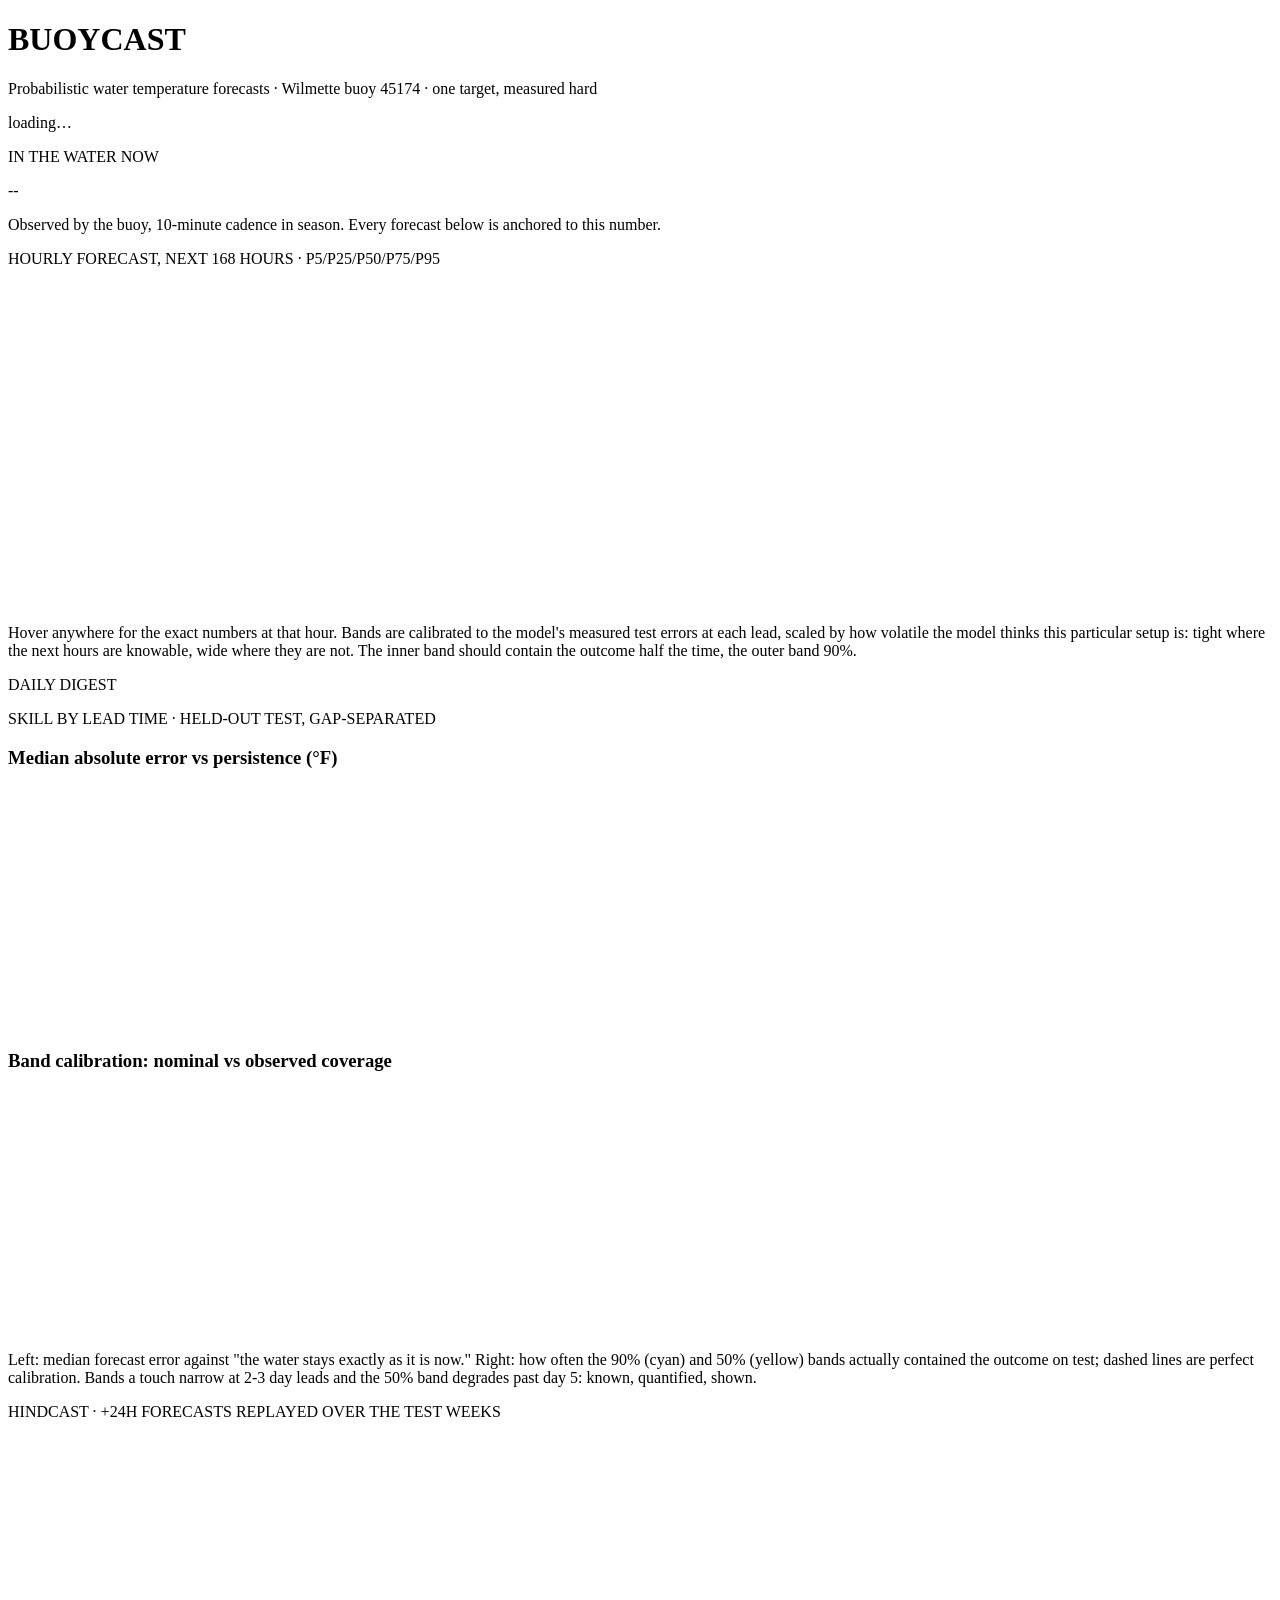
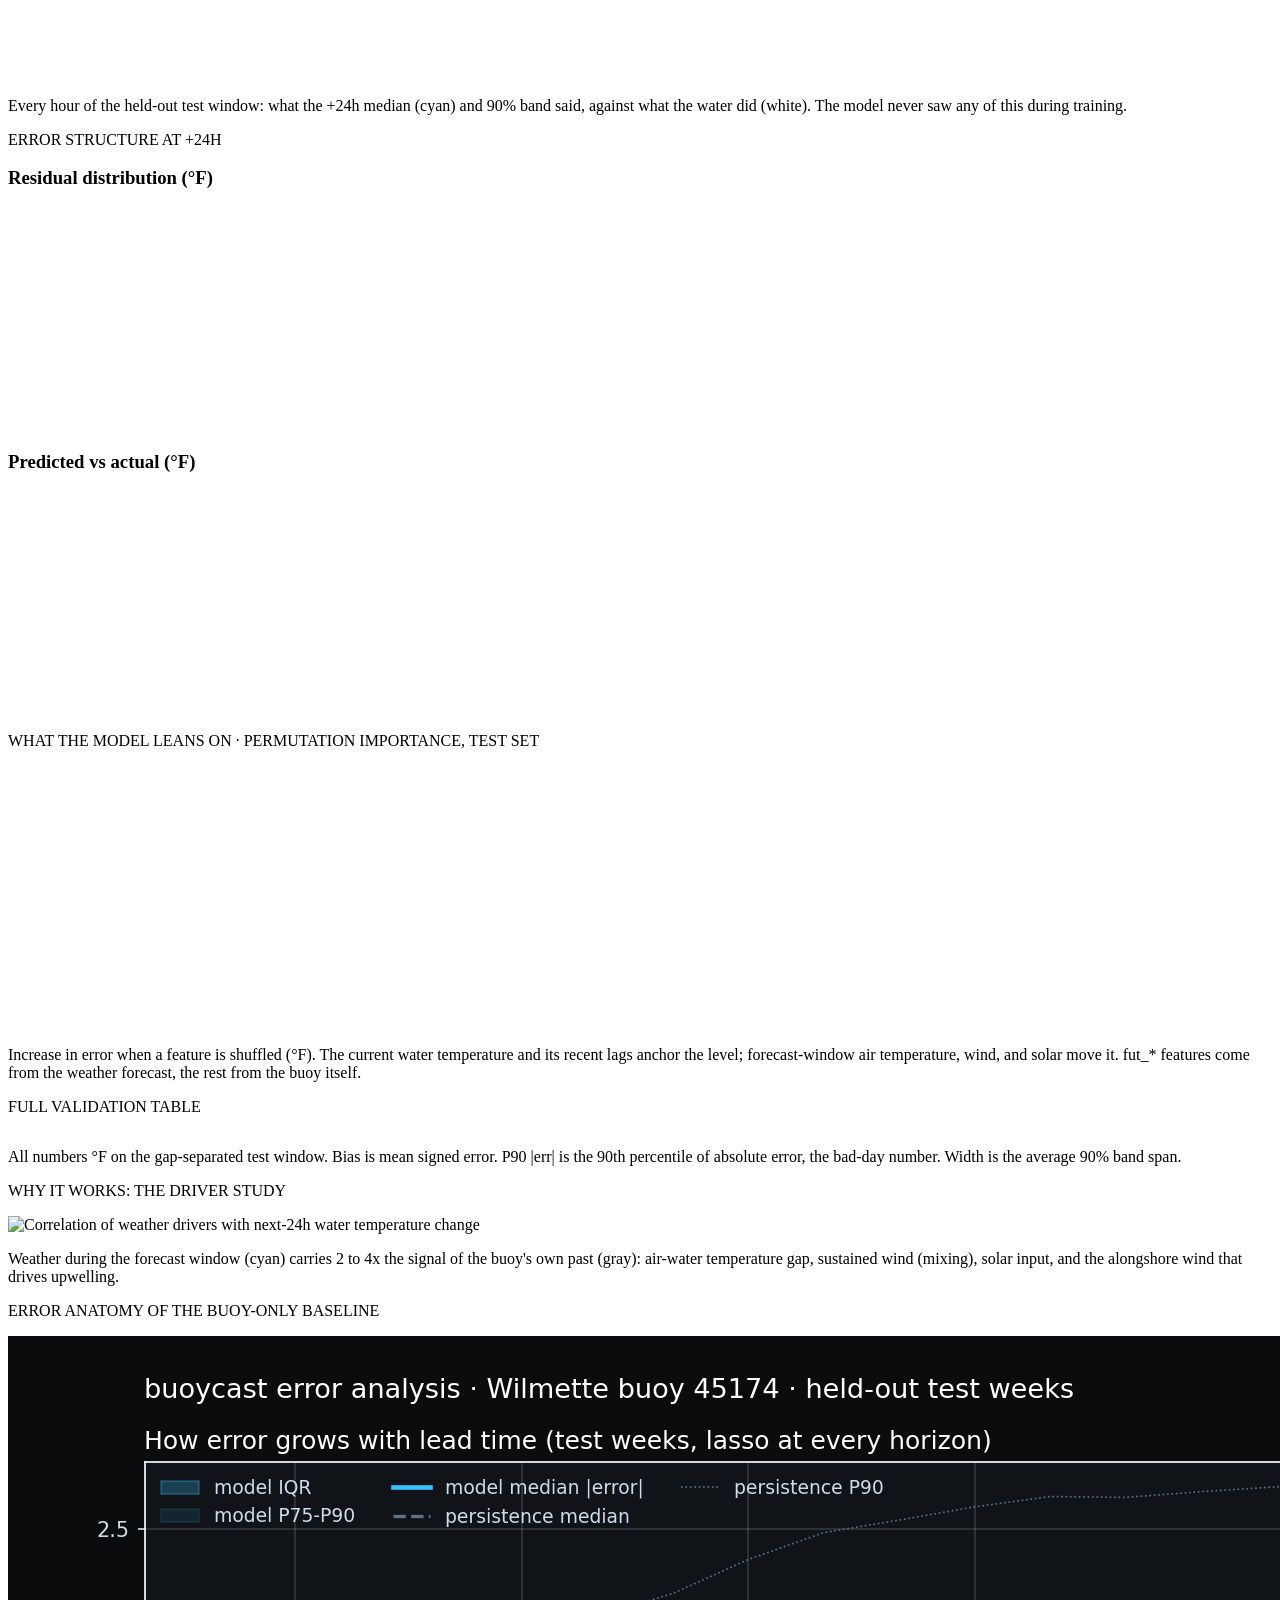
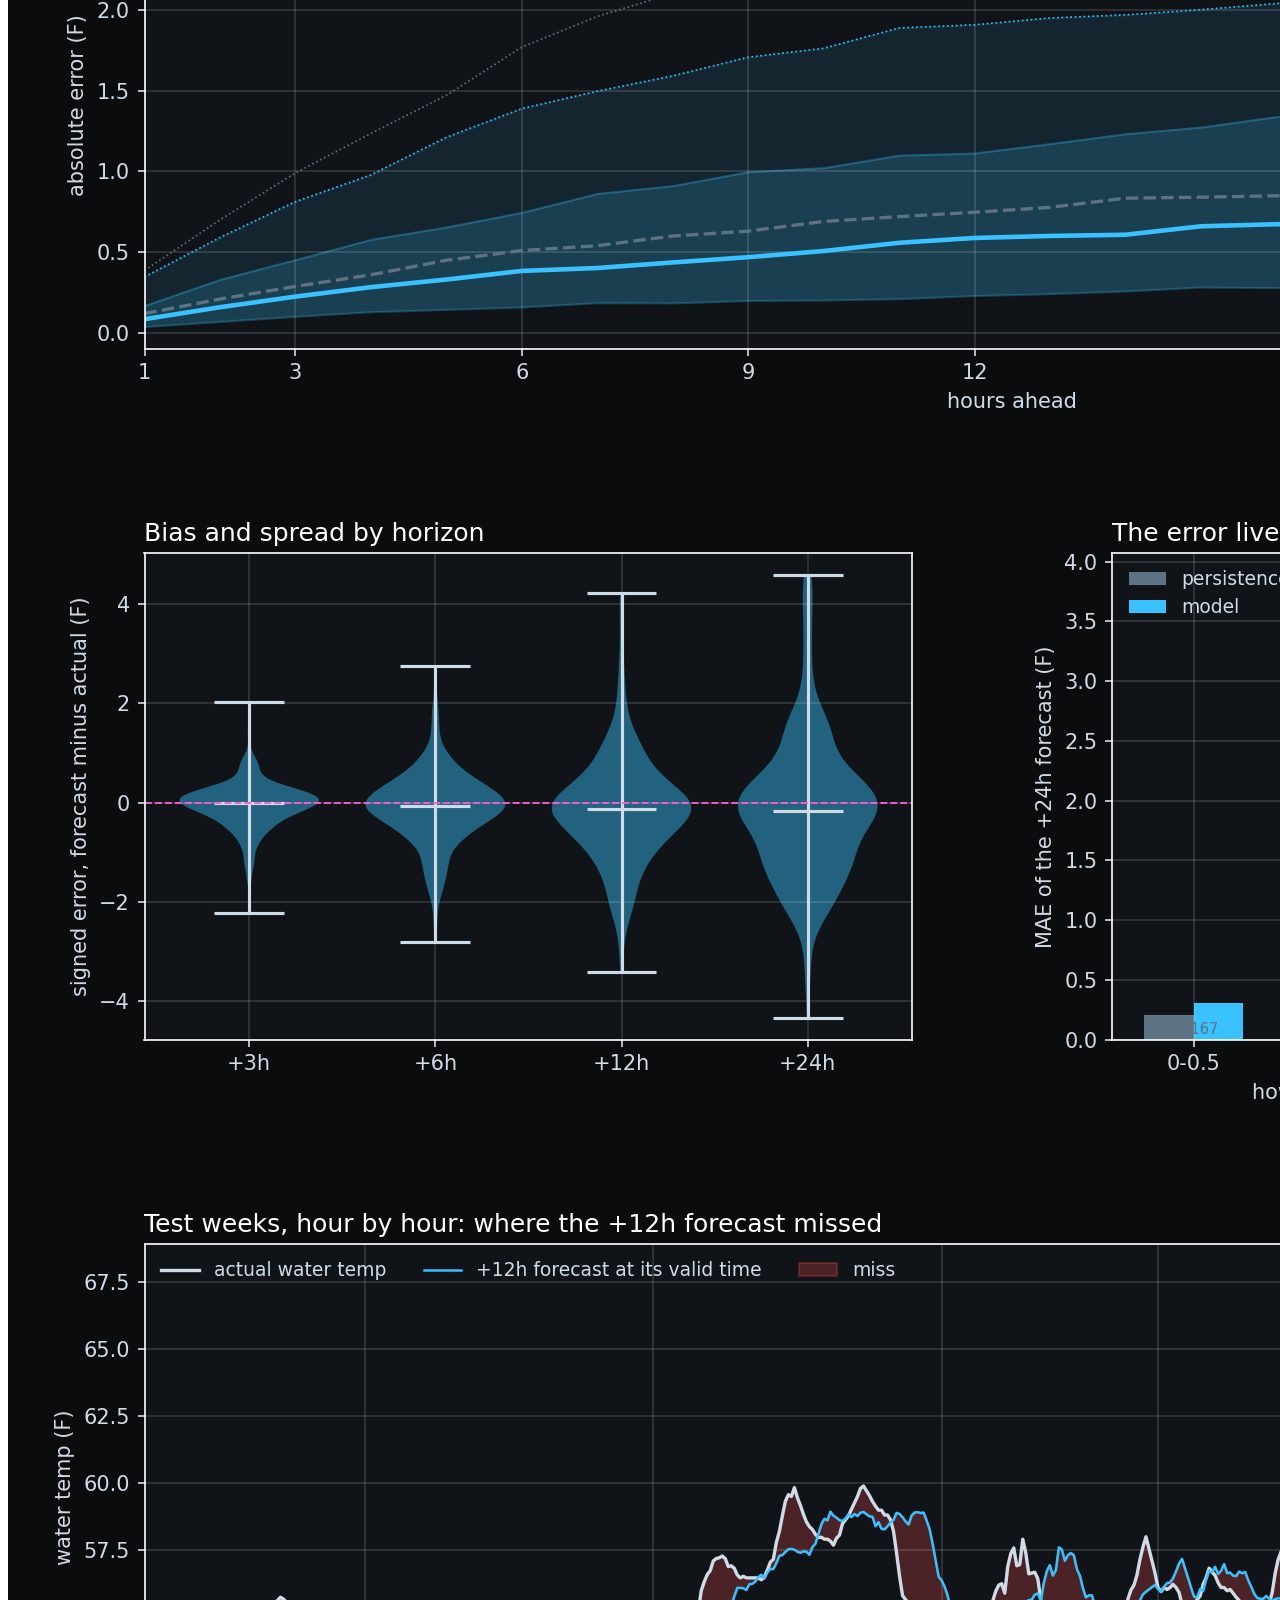
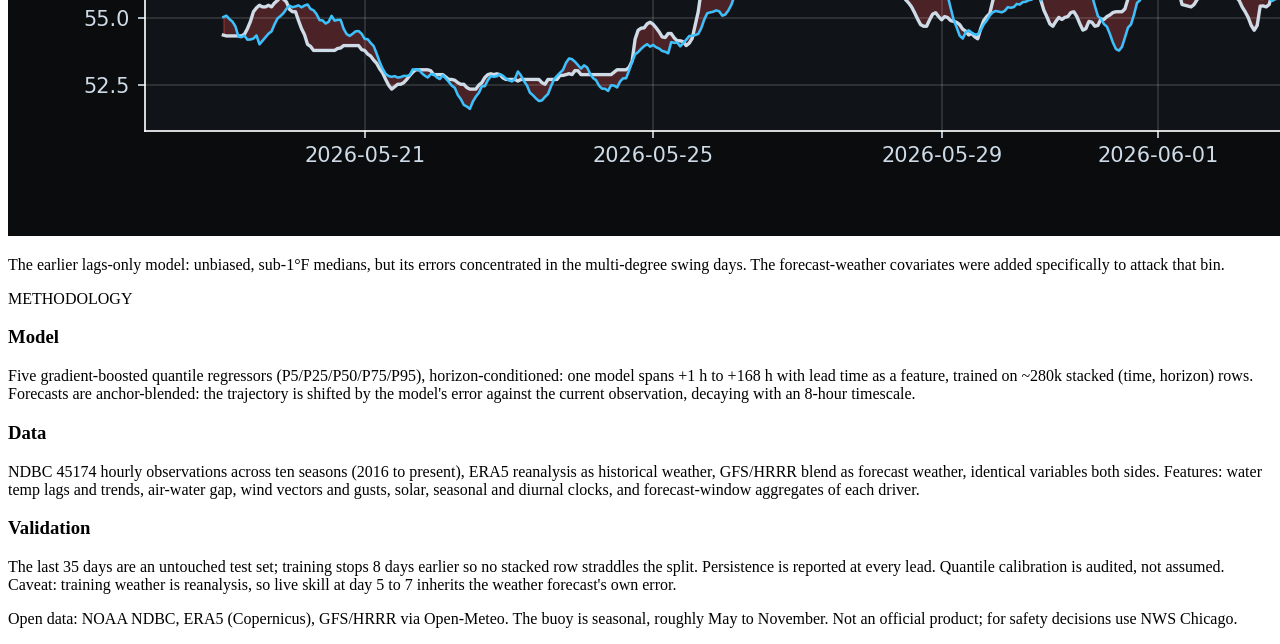
==== site/index.html @ 4fb175bf "Verification overlay, ten-season training, live operation via launchd The fan's observed section now" ====
<!DOCTYPE html>
<html lang="en">
<head>
  <meta charset="UTF-8">
  <meta name="viewport" content="width=device-width, initial-scale=1.0">
  <title>Buoycast | Probabilistic Water Temperature Forecasts, Evanston Lakefront</title>
  <meta name="description" content="Hourly probabilistic water temperature forecasts to 7 days for the Evanston-Wilmette lakefront: quantile gradient boosting on buoy + reanalysis + forecast weather, fully validated.">
  <link rel="stylesheet" href="/style.css">
  <meta name="theme-color" content="#0a0c0e">
</head>
<body>
  <header class="top">
    <div class="top__brand">
      <h1>BUOYCAST</h1>
      <p>Probabilistic water temperature forecasts &middot; Wilmette buoy 45174 &middot; one target, measured hard</p>
    </div>
    <p class="top__stamp" id="stamp">loading&hellip;</p>
  </header>

  <main class="wrap">
    <section class="chips" id="chips"></section>

    <section class="hero">
      <div class="card card--now">
        <p class="card__kicker">IN THE WATER NOW</p>
        <p class="now__big" id="now-wtmp">--</p>
        <div class="now__grid" id="now-grid"></div>
        <p class="now__note">Observed by the buoy, 10-minute cadence in season. Every forecast below is anchored to this number.</p>
      </div>
      <div class="card card--fan">
        <p class="card__kicker">HOURLY FORECAST, NEXT 168 HOURS &middot; P5/P25/P50/P75/P95</p>
        <canvas id="fan" height="320"></canvas>
        <p class="card__cap">Hover anywhere for the exact numbers at that hour. Bands are calibrated to the model's measured test errors at each lead, scaled by how volatile the model thinks this particular setup is: tight where the next hours are knowable, wide where they are not. The inner band should contain the outcome half the time, the outer band 90%.</p>
      </div>
    </section>

    <section class="card">
      <p class="card__kicker">DAILY DIGEST</p>
      <div class="digest" id="digest"></div>
    </section>

    <section class="card">
      <p class="card__kicker">SKILL BY LEAD TIME &middot; HELD-OUT TEST, GAP-SEPARATED</p>
      <div class="duo">
        <div><h3>Median absolute error vs persistence (°F)</h3><canvas id="skill" height="240"></canvas></div>
        <div><h3>Band calibration: nominal vs observed coverage</h3><canvas id="coverage" height="240"></canvas></div>
      </div>
      <p class="card__cap">Left: median forecast error against "the water stays exactly as it is now." Right: how often the 90% (cyan) and 50% (yellow) bands actually contained the outcome on test; dashed lines are perfect calibration. Bands a touch narrow at 2-3 day leads and the 50% band degrades past day 5: known, quantified, shown.</p>
    </section>

    <section class="card" id="backtest-card" hidden>
      <p class="card__kicker">MULTI-SEASON ROLLING BACKTEST</p>
      <img src="/reports/backtest.png" alt="Backtest MAE by lead time across five seasons">
      <p class="card__cap" id="backtest-cap"></p>
    </section>

    <section class="card">
      <p class="card__kicker">HINDCAST &middot; +24H FORECASTS REPLAYED OVER THE TEST WEEKS</p>
      <canvas id="hindcast" height="240"></canvas>
      <p class="card__cap">Every hour of the held-out test window: what the +24h median (cyan) and 90% band said, against what the water did (white). The model never saw any of this during training.</p>
    </section>

    <section class="card">
      <p class="card__kicker">ERROR STRUCTURE AT +24H</p>
      <div class="duo">
        <div><h3>Residual distribution (°F)</h3><canvas id="residuals" height="220"></canvas></div>
        <div><h3>Predicted vs actual (°F)</h3><canvas id="scatter" height="220"></canvas></div>
      </div>
    </section>

    <section class="card">
      <p class="card__kicker">WHAT THE MODEL LEANS ON &middot; PERMUTATION IMPORTANCE, TEST SET</p>
      <canvas id="importance" height="260"></canvas>
      <p class="card__cap">Increase in error when a feature is shuffled (°F). The current water temperature and its recent lags anchor the level; forecast-window air temperature, wind, and solar move it. fut_* features come from the weather forecast, the rest from the buoy itself.</p>
    </section>

    <section class="card">
      <p class="card__kicker">FULL VALIDATION TABLE</p>
      <div class="tablewrap"><table id="stat-table"></table></div>
      <p class="card__cap">All numbers °F on the gap-separated test window. Bias is mean signed error. P90 |err| is the 90th percentile of absolute error, the bad-day number. Width is the average 90% band span.</p>
    </section>

    <section class="card">
      <p class="card__kicker">WHY IT WORKS: THE DRIVER STUDY</p>
      <img src="/reports/correlations.png" alt="Correlation of weather drivers with next-24h water temperature change">
      <p class="card__cap">Weather during the forecast window (cyan) carries 2 to 4x the signal of the buoy's own past (gray): air-water temperature gap, sustained wind (mixing), solar input, and the alongshore wind that drives upwelling.</p>
    </section>

    <section class="card">
      <p class="card__kicker">ERROR ANATOMY OF THE BUOY-ONLY BASELINE</p>
      <img src="/reports/error_analysis.png" alt="Error analysis of the lags-only model">
      <p class="card__cap">The earlier lags-only model: unbiased, sub-1°F medians, but its errors concentrated in the multi-degree swing days. The forecast-weather covariates were added specifically to attack that bin.</p>
    </section>

    <section class="card card--method">
      <p class="card__kicker">METHODOLOGY</p>
      <div class="method">
        <div>
          <h3>Model</h3>
          <p>Five gradient-boosted quantile regressors (P5/P25/P50/P75/P95), horizon-conditioned: one model spans +1 h to +168 h with lead time as a feature, trained on ~280k stacked (time, horizon) rows. Forecasts are anchor-blended: the trajectory is shifted by the model's error against the current observation, decaying with an 8-hour timescale.</p>
        </div>
        <div>
          <h3>Data</h3>
          <p>NDBC 45174 hourly observations across ten seasons (2016 to present), ERA5 reanalysis as historical weather, GFS/HRRR blend as forecast weather, identical variables both sides. Features: water temp lags and trends, air-water gap, wind vectors and gusts, solar, seasonal and diurnal clocks, and forecast-window aggregates of each driver.</p>
        </div>
        <div>
          <h3>Validation</h3>
          <p>The last 35 days are an untouched test set; training stops 8 days earlier so no stacked row straddles the split. Persistence is reported at every lead. Quantile calibration is audited, not assumed. Caveat: training weather is reanalysis, so live skill at day 5 to 7 inherits the weather forecast's own error.</p>
        </div>
      </div>
    </section>
  </main>

  <footer class="foot">
    <p>Open data: NOAA NDBC, ERA5 (Copernicus), GFS/HRRR via Open-Meteo. The buoy is seasonal, roughly May to November. Not an official product; for safety decisions use NWS Chicago.</p>
  </footer>

  <script src="/app.js"></script>
</body>
</html>
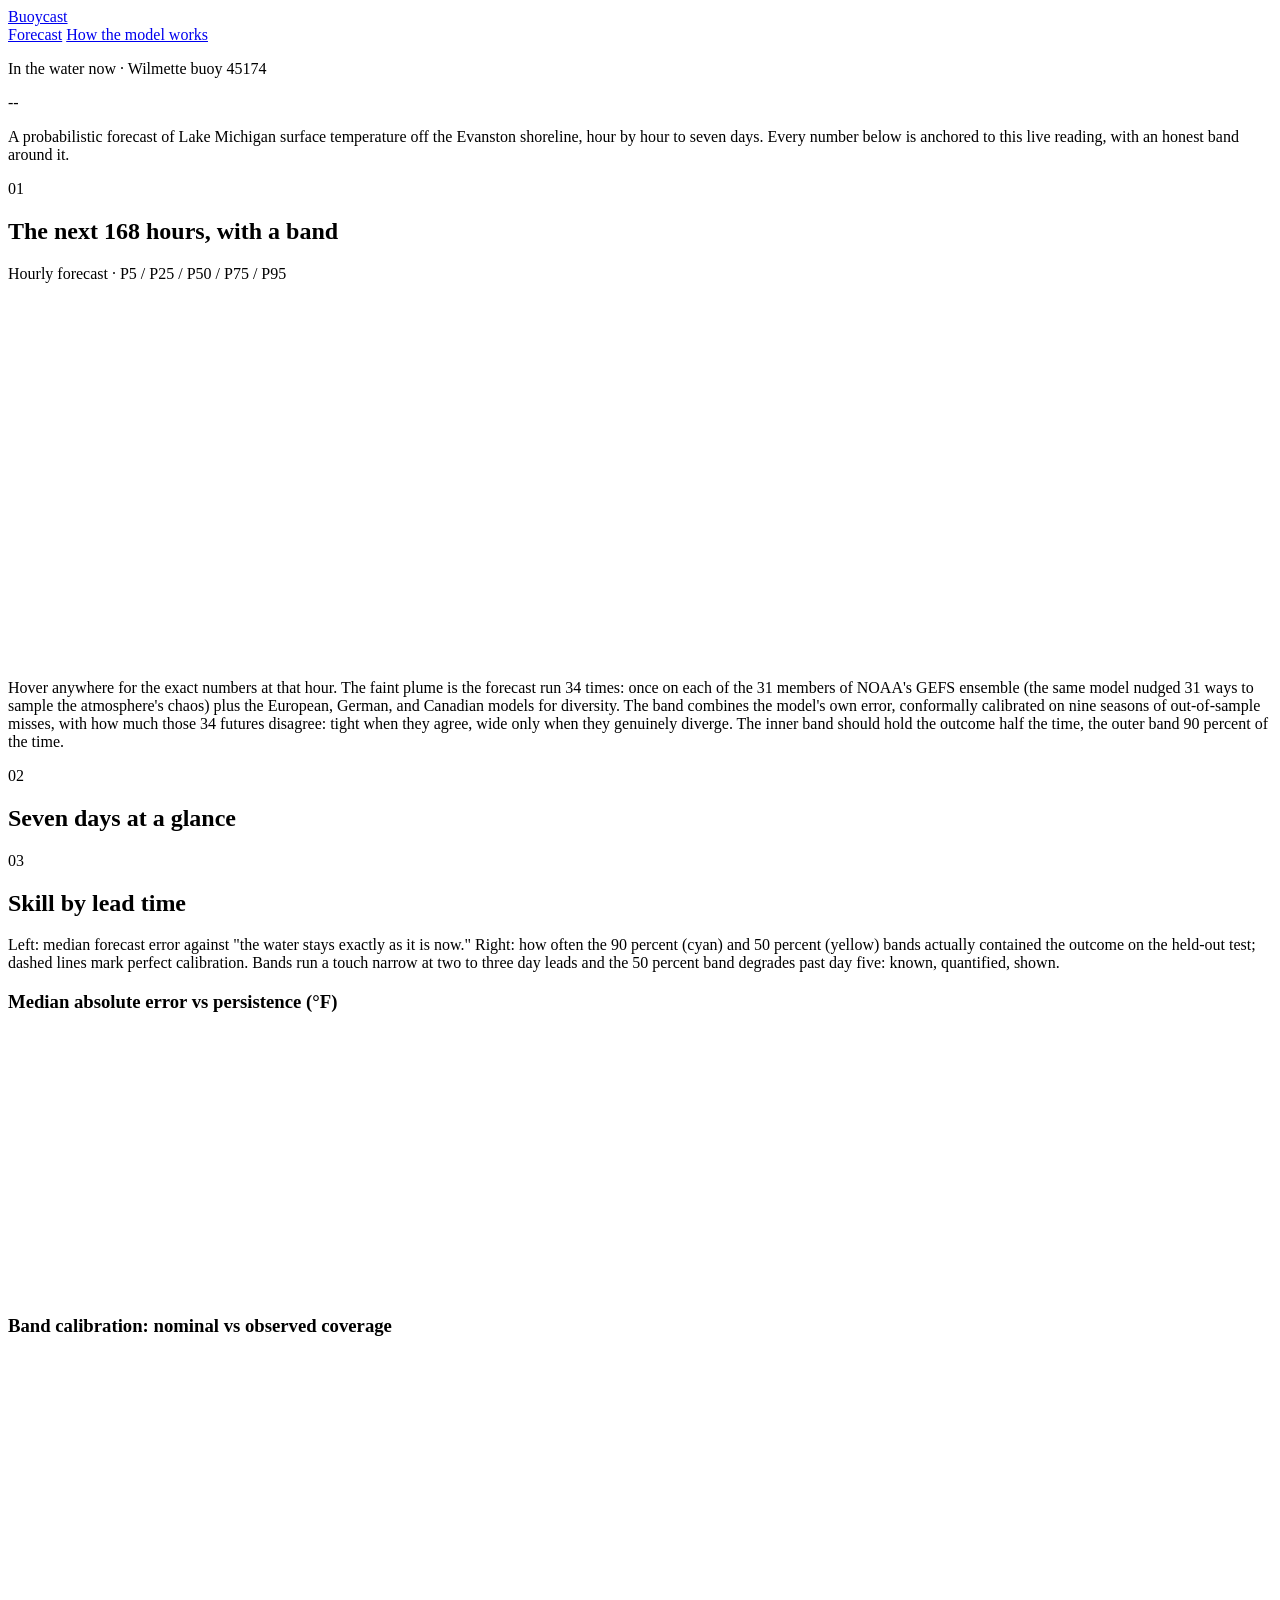
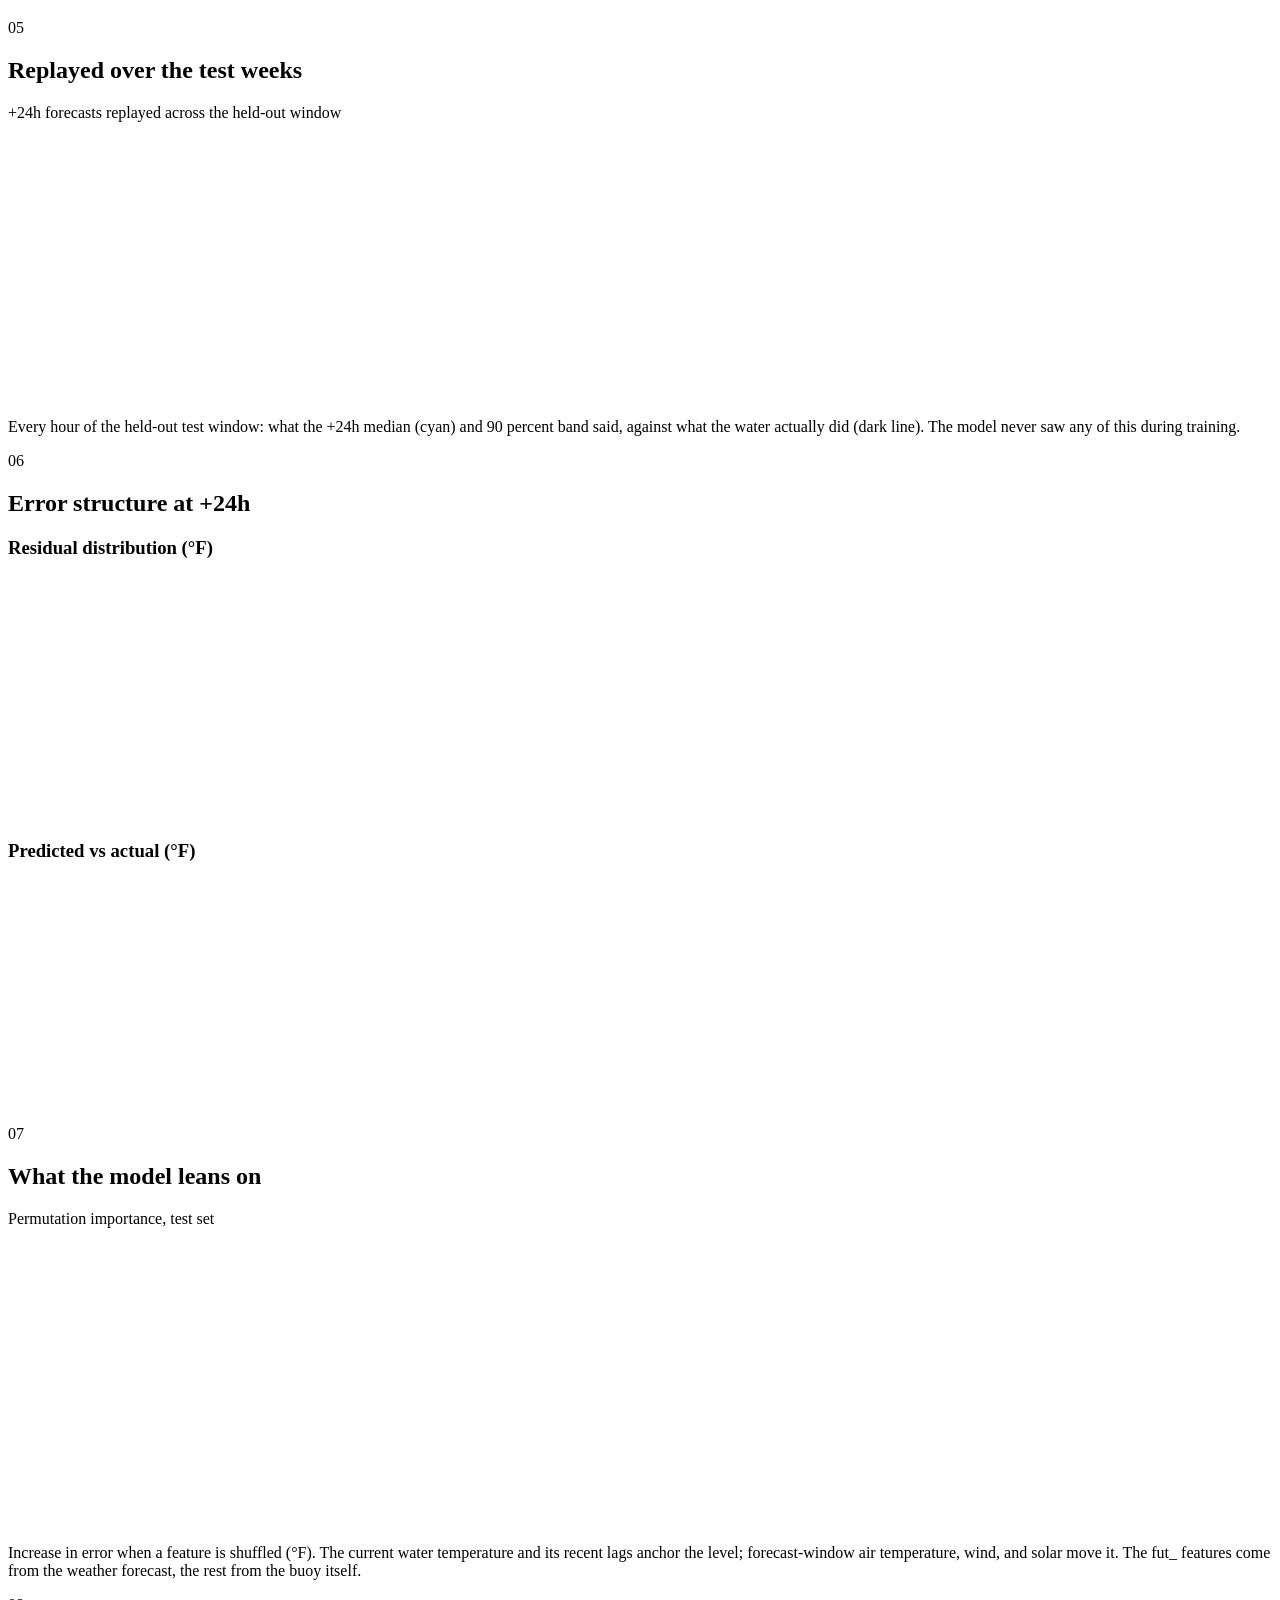
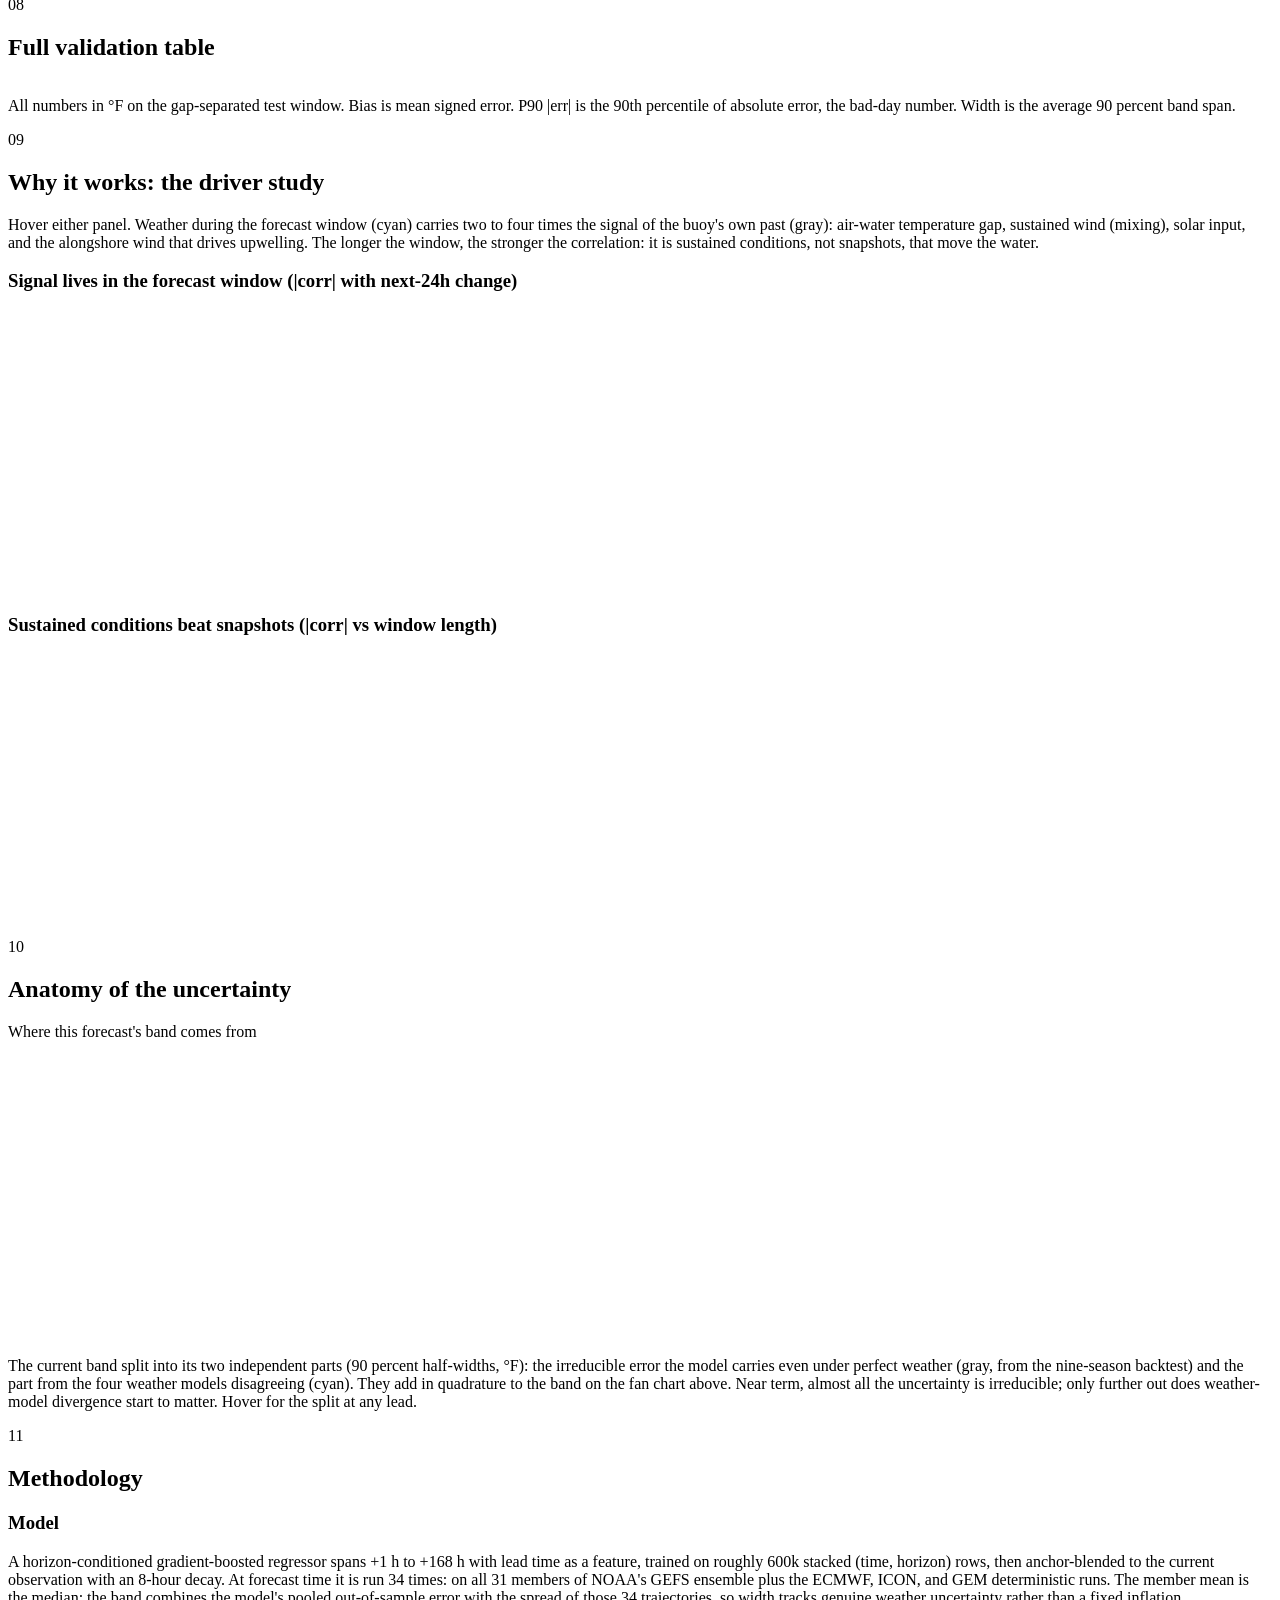
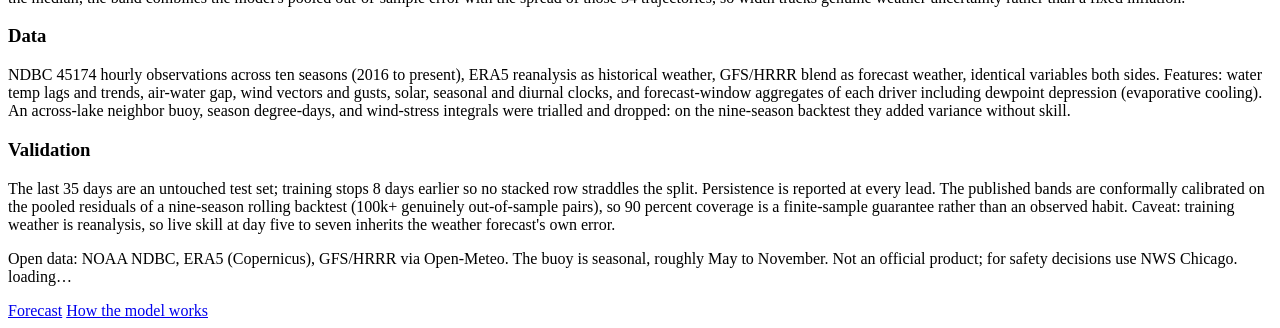
==== commit c72b0f7a: "One typeface: Lora everywhere with tabular figures; Chester-style pill nav with sliding hover highli" ====
--- a/site/index.html
+++ b/site/index.html
@@ -5,116 +5,208 @@
   <meta name="viewport" content="width=device-width, initial-scale=1.0">
   <title>Buoycast | Probabilistic Water Temperature Forecasts, Evanston Lakefront</title>
   <meta name="description" content="Hourly probabilistic water temperature forecasts to 7 days for the Evanston-Wilmette lakefront: quantile gradient boosting on buoy + reanalysis + forecast weather, fully validated.">
-  <link rel="stylesheet" href="/style.css">
-  <meta name="theme-color" content="#0a0c0e">
+  <link rel="preconnect" href="https://fonts.googleapis.com">
+  <link rel="preconnect" href="https://fonts.gstatic.com" crossorigin>
+  <link href="https://fonts.googleapis.com/css2?family=Lora:ital,wght@0,400;0,500;0,600;0,700;1,400&display=swap" rel="stylesheet">
+  <link rel="stylesheet" href="/style.css?v=5">
+  <meta name="theme-color" content="#ffffff">
 </head>
 <body>
-  <header class="top">
-    <div class="top__brand">
-      <h1>BUOYCAST</h1>
-      <p>Probabilistic water temperature forecasts &middot; Wilmette buoy 45174 &middot; one target, measured hard</p>
-    </div>
-    <p class="top__stamp" id="stamp">loading&hellip;</p>
+  <header class="nav" id="nav">
+    <div class="nav__inner">
+      <a class="nav__brand" href="/">Buoycast</a>
+      <nav class="pill">
+        <a href="/" aria-current="page">Forecast</a>
+        <a href="/ml">How the model works</a>
+      </nav>
+    </div>
   </header>
 
-  <main class="wrap">
-    <section class="chips" id="chips"></section>
-
-    <section class="hero">
-      <div class="card card--now">
-        <p class="card__kicker">IN THE WATER NOW</p>
-        <p class="now__big" id="now-wtmp">--</p>
-        <div class="now__grid" id="now-grid"></div>
-        <p class="now__note">Observed by the buoy, 10-minute cadence in season. Every forecast below is anchored to this number.</p>
-      </div>
-      <div class="card card--fan">
-        <p class="card__kicker">HOURLY FORECAST, NEXT 168 HOURS &middot; P5/P25/P50/P75/P95</p>
-        <canvas id="fan" height="320"></canvas>
-        <p class="card__cap">Hover anywhere for the exact numbers at that hour. Bands are calibrated to the model's measured test errors at each lead, scaled by how volatile the model thinks this particular setup is: tight where the next hours are knowable, wide where they are not. The inner band should contain the outcome half the time, the outer band 90%.</p>
-      </div>
-    </section>
-
-    <section class="card">
-      <p class="card__kicker">DAILY DIGEST</p>
-      <div class="digest" id="digest"></div>
-    </section>
-
-    <section class="card">
-      <p class="card__kicker">SKILL BY LEAD TIME &middot; HELD-OUT TEST, GAP-SEPARATED</p>
-      <div class="duo">
-        <div><h3>Median absolute error vs persistence (°F)</h3><canvas id="skill" height="240"></canvas></div>
-        <div><h3>Band calibration: nominal vs observed coverage</h3><canvas id="coverage" height="240"></canvas></div>
-      </div>
-      <p class="card__cap">Left: median forecast error against "the water stays exactly as it is now." Right: how often the 90% (cyan) and 50% (yellow) bands actually contained the outcome on test; dashed lines are perfect calibration. Bands a touch narrow at 2-3 day leads and the 50% band degrades past day 5: known, quantified, shown.</p>
-    </section>
-
-    <section class="card" id="backtest-card" hidden>
-      <p class="card__kicker">MULTI-SEASON ROLLING BACKTEST</p>
-      <img src="/reports/backtest.png" alt="Backtest MAE by lead time across five seasons">
-      <p class="card__cap" id="backtest-cap"></p>
-    </section>
-
-    <section class="card">
-      <p class="card__kicker">HINDCAST &middot; +24H FORECASTS REPLAYED OVER THE TEST WEEKS</p>
-      <canvas id="hindcast" height="240"></canvas>
-      <p class="card__cap">Every hour of the held-out test window: what the +24h median (cyan) and 90% band said, against what the water did (white). The model never saw any of this during training.</p>
-    </section>
-
-    <section class="card">
-      <p class="card__kicker">ERROR STRUCTURE AT +24H</p>
-      <div class="duo">
-        <div><h3>Residual distribution (°F)</h3><canvas id="residuals" height="220"></canvas></div>
-        <div><h3>Predicted vs actual (°F)</h3><canvas id="scatter" height="220"></canvas></div>
-      </div>
-    </section>
-
-    <section class="card">
-      <p class="card__kicker">WHAT THE MODEL LEANS ON &middot; PERMUTATION IMPORTANCE, TEST SET</p>
-      <canvas id="importance" height="260"></canvas>
-      <p class="card__cap">Increase in error when a feature is shuffled (°F). The current water temperature and its recent lags anchor the level; forecast-window air temperature, wind, and solar move it. fut_* features come from the weather forecast, the rest from the buoy itself.</p>
-    </section>
-
-    <section class="card">
-      <p class="card__kicker">FULL VALIDATION TABLE</p>
-      <div class="tablewrap"><table id="stat-table"></table></div>
-      <p class="card__cap">All numbers °F on the gap-separated test window. Bias is mean signed error. P90 |err| is the 90th percentile of absolute error, the bad-day number. Width is the average 90% band span.</p>
-    </section>
-
-    <section class="card">
-      <p class="card__kicker">WHY IT WORKS: THE DRIVER STUDY</p>
-      <img src="/reports/correlations.png" alt="Correlation of weather drivers with next-24h water temperature change">
-      <p class="card__cap">Weather during the forecast window (cyan) carries 2 to 4x the signal of the buoy's own past (gray): air-water temperature gap, sustained wind (mixing), solar input, and the alongshore wind that drives upwelling.</p>
-    </section>
-
-    <section class="card">
-      <p class="card__kicker">ERROR ANATOMY OF THE BUOY-ONLY BASELINE</p>
-      <img src="/reports/error_analysis.png" alt="Error analysis of the lags-only model">
-      <p class="card__cap">The earlier lags-only model: unbiased, sub-1°F medians, but its errors concentrated in the multi-degree swing days. The forecast-weather covariates were added specifically to attack that bin.</p>
-    </section>
-
-    <section class="card card--method">
-      <p class="card__kicker">METHODOLOGY</p>
-      <div class="method">
-        <div>
-          <h3>Model</h3>
-          <p>Five gradient-boosted quantile regressors (P5/P25/P50/P75/P95), horizon-conditioned: one model spans +1 h to +168 h with lead time as a feature, trained on ~280k stacked (time, horizon) rows. Forecasts are anchor-blended: the trajectory is shifted by the model's error against the current observation, decaying with an 8-hour timescale.</p>
-        </div>
-        <div>
-          <h3>Data</h3>
-          <p>NDBC 45174 hourly observations across ten seasons (2016 to present), ERA5 reanalysis as historical weather, GFS/HRRR blend as forecast weather, identical variables both sides. Features: water temp lags and trends, air-water gap, wind vectors and gusts, solar, seasonal and diurnal clocks, and forecast-window aggregates of each driver.</p>
-        </div>
-        <div>
-          <h3>Validation</h3>
-          <p>The last 35 days are an untouched test set; training stops 8 days earlier so no stacked row straddles the split. Persistence is reported at every lead. Quantile calibration is audited, not assumed. Caveat: training weather is reanalysis, so live skill at day 5 to 7 inherits the weather forecast's own error.</p>
-        </div>
-      </div>
-    </section>
+  <main>
+    <div class="wrap">
+      <section class="hero reveal">
+        <p class="hero__kicker">In the water now &middot; Wilmette buoy 45174</p>
+        <p class="hero__big" id="now-wtmp">--</p>
+        <p class="hero__lede">A probabilistic forecast of Lake Michigan surface temperature off the Evanston shoreline, hour by hour to seven days. Every number below is anchored to this live reading, with an honest band around it.</p>
+        <div class="hero__now" id="now-grid"></div>
+      </section>
+    </div>
+
+    <div class="wrap">
+      <section class="chips reveal" id="chips"></section>
+    </div>
+
+    <div class="wrap">
+      <section class="section section--first reveal">
+        <div class="section__head">
+          <span class="section__num">01</span>
+          <h2 class="section__title">The next 168 hours, with a band</h2>
+        </div>
+        <div class="figure">
+          <p class="subhead">Hourly forecast &middot; P5 / P25 / P50 / P75 / P95</p>
+          <canvas id="fan" height="360"></canvas>
+        </div>
+        <p class="caption">Hover anywhere for the exact numbers at that hour. The faint plume is the forecast run 34 times: once on each of the 31 members of NOAA's GEFS ensemble (the same model nudged 31 ways to sample the atmosphere's chaos) plus the European, German, and Canadian models for diversity. The band combines the model's own error, conformally calibrated on nine seasons of out-of-sample misses, with how much those 34 futures disagree: tight when they agree, wide only when they genuinely diverge. The inner band should hold the outcome half the time, the outer band 90 percent of the time.</p>
+      </section>
+
+      <section class="section reveal">
+        <div class="section__head">
+          <span class="section__num">02</span>
+          <h2 class="section__title">Seven days at a glance</h2>
+        </div>
+        <div class="figure">
+          <div class="digest" id="digest"></div>
+        </div>
+      </section>
+
+      <section class="section reveal">
+        <div class="section__head">
+          <span class="section__num">03</span>
+          <h2 class="section__title">Skill by lead time</h2>
+          <p class="caption caption--tight">Left: median forecast error against "the water stays exactly as it is now." Right: how often the 90 percent (cyan) and 50 percent (yellow) bands actually contained the outcome on the held-out test; dashed lines mark perfect calibration. Bands run a touch narrow at two to three day leads and the 50 percent band degrades past day five: known, quantified, shown.</p>
+        </div>
+        <div class="duo">
+          <div><h3>Median absolute error vs persistence (&deg;F)</h3><canvas id="skill" height="260"></canvas></div>
+          <div><h3>Band calibration: nominal vs observed coverage</h3><canvas id="coverage" height="260"></canvas></div>
+        </div>
+      </section>
+
+      <section class="section reveal" id="backtest-card" hidden>
+        <div class="section__head">
+          <span class="section__num">04</span>
+          <h2 class="section__title">Multi-season rolling backtest</h2>
+        </div>
+        <div class="figure">
+          <canvas id="backtest-chart" height="320"></canvas>
+        </div>
+        <p class="caption" id="backtest-cap"></p>
+      </section>
+
+      <section class="section reveal">
+        <div class="section__head">
+          <span class="section__num">05</span>
+          <h2 class="section__title">Replayed over the test weeks</h2>
+        </div>
+        <div class="figure">
+          <p class="subhead">+24h forecasts replayed across the held-out window</p>
+          <canvas id="hindcast" height="260"></canvas>
+        </div>
+        <p class="caption">Every hour of the held-out test window: what the +24h median (cyan) and 90 percent band said, against what the water actually did (dark line). The model never saw any of this during training.</p>
+      </section>
+
+      <section class="section reveal">
+        <div class="section__head">
+          <span class="section__num">06</span>
+          <h2 class="section__title">Error structure at +24h</h2>
+        </div>
+        <div class="duo">
+          <div><h3>Residual distribution (&deg;F)</h3><canvas id="residuals" height="240"></canvas></div>
+          <div><h3>Predicted vs actual (&deg;F)</h3><canvas id="scatter" height="240"></canvas></div>
+        </div>
+      </section>
+
+      <section class="section reveal">
+        <div class="section__head">
+          <span class="section__num">07</span>
+          <h2 class="section__title">What the model leans on</h2>
+        </div>
+        <div class="figure">
+          <p class="subhead">Permutation importance, test set</p>
+          <canvas id="importance" height="280"></canvas>
+        </div>
+        <p class="caption">Increase in error when a feature is shuffled (&deg;F). The current water temperature and its recent lags anchor the level; forecast-window air temperature, wind, and solar move it. The fut_ features come from the weather forecast, the rest from the buoy itself.</p>
+      </section>
+
+      <section class="section reveal">
+        <div class="section__head">
+          <span class="section__num">08</span>
+          <h2 class="section__title">Full validation table</h2>
+        </div>
+        <div class="figure">
+          <div class="tablewrap"><table id="stat-table"></table></div>
+        </div>
+        <p class="caption">All numbers in &deg;F on the gap-separated test window. Bias is mean signed error. P90 |err| is the 90th percentile of absolute error, the bad-day number. Width is the average 90 percent band span.</p>
+      </section>
+
+      <section class="section reveal">
+        <div class="section__head">
+          <span class="section__num">09</span>
+          <h2 class="section__title">Why it works: the driver study</h2>
+          <p class="caption caption--tight">Hover either panel. Weather during the forecast window (cyan) carries two to four times the signal of the buoy's own past (gray): air-water temperature gap, sustained wind (mixing), solar input, and the alongshore wind that drives upwelling. The longer the window, the stronger the correlation: it is sustained conditions, not snapshots, that move the water.</p>
+        </div>
+        <div class="duo">
+          <div><h3>Signal lives in the forecast window (|corr| with next-24h change)</h3><canvas id="driver-bars" height="280"></canvas></div>
+          <div><h3>Sustained conditions beat snapshots (|corr| vs window length)</h3><canvas id="driver-sweep" height="280"></canvas></div>
+        </div>
+      </section>
+
+      <section class="section reveal">
+        <div class="section__head">
+          <span class="section__num">10</span>
+          <h2 class="section__title">Anatomy of the uncertainty</h2>
+        </div>
+        <div class="figure">
+          <p class="subhead">Where this forecast's band comes from</p>
+          <canvas id="uncertainty" height="280"></canvas>
+        </div>
+        <p class="caption">The current band split into its two independent parts (90 percent half-widths, &deg;F): the irreducible error the model carries even under perfect weather (gray, from the nine-season backtest) and the part from the four weather models disagreeing (cyan). They add in quadrature to the band on the fan chart above. Near term, almost all the uncertainty is irreducible; only further out does weather-model divergence start to matter. Hover for the split at any lead.</p>
+      </section>
+
+      <section class="section reveal">
+        <div class="section__head">
+          <span class="section__num">11</span>
+          <h2 class="section__title">Methodology</h2>
+        </div>
+        <div class="method">
+          <div>
+            <h3>Model</h3>
+            <p>A horizon-conditioned gradient-boosted regressor spans +1 h to +168 h with lead time as a feature, trained on roughly 600k stacked (time, horizon) rows, then anchor-blended to the current observation with an 8-hour decay. At forecast time it is run 34 times: on all 31 members of NOAA's GEFS ensemble plus the ECMWF, ICON, and GEM deterministic runs. The member mean is the median; the band combines the model's pooled out-of-sample error with the spread of those 34 trajectories, so width tracks genuine weather uncertainty rather than a fixed inflation.</p>
+          </div>
+          <div>
+            <h3>Data</h3>
+            <p>NDBC 45174 hourly observations across ten seasons (2016 to present), ERA5 reanalysis as historical weather, GFS/HRRR blend as forecast weather, identical variables both sides. Features: water temp lags and trends, air-water gap, wind vectors and gusts, solar, seasonal and diurnal clocks, and forecast-window aggregates of each driver including dewpoint depression (evaporative cooling). An across-lake neighbor buoy, season degree-days, and wind-stress integrals were trialled and dropped: on the nine-season backtest they added variance without skill.</p>
+          </div>
+          <div>
+            <h3>Validation</h3>
+            <p>The last 35 days are an untouched test set; training stops 8 days earlier so no stacked row straddles the split. Persistence is reported at every lead. The published bands are conformally calibrated on the pooled residuals of a nine-season rolling backtest (100k+ genuinely out-of-sample pairs), so 90 percent coverage is a finite-sample guarantee rather than an observed habit. Caveat: training weather is reanalysis, so live skill at day five to seven inherits the weather forecast's own error.</p>
+          </div>
+        </div>
+      </section>
+    </div>
   </main>
 
   <footer class="foot">
-    <p>Open data: NOAA NDBC, ERA5 (Copernicus), GFS/HRRR via Open-Meteo. The buoy is seasonal, roughly May to November. Not an official product; for safety decisions use NWS Chicago.</p>
+    <div class="foot__inner">
+      <p>Open data: NOAA NDBC, ERA5 (Copernicus), GFS/HRRR via Open-Meteo. The buoy is seasonal, roughly May to November. Not an official product; for safety decisions use NWS Chicago. <span id="stamp">loading&hellip;</span></p>
+      <nav class="foot__nav">
+        <a href="/">Forecast</a>
+        <a href="/ml">How the model works</a>
+      </nav>
+    </div>
   </footer>
 
-  <script src="/app.js"></script>
+  <script>
+    (function () {
+      var nav = document.getElementById('nav');
+      function onScroll() { nav.classList.toggle('is-scrolled', window.scrollY > 8); }
+      onScroll();
+      window.addEventListener('scroll', onScroll, { passive: true });
+
+      var reduce = window.matchMedia('(prefers-reduced-motion: reduce)').matches;
+      var items = document.querySelectorAll('.reveal');
+      if (reduce || !('IntersectionObserver' in window)) {
+        items.forEach(function (el) { el.classList.add('is-in'); });
+      } else {
+        var io = new IntersectionObserver(function (entries) {
+          entries.forEach(function (e) {
+            if (e.isIntersecting) { e.target.classList.add('is-in'); io.unobserve(e.target); }
+          });
+        }, { rootMargin: '0px 0px -8% 0px', threshold: 0.08 });
+        items.forEach(function (el) { io.observe(el); });
+      }
+    })();
+  </script>
+  <script src="/nav.js?v=1"></script>
+  <script src="/app.js?v=5"></script>
 </body>
 </html>
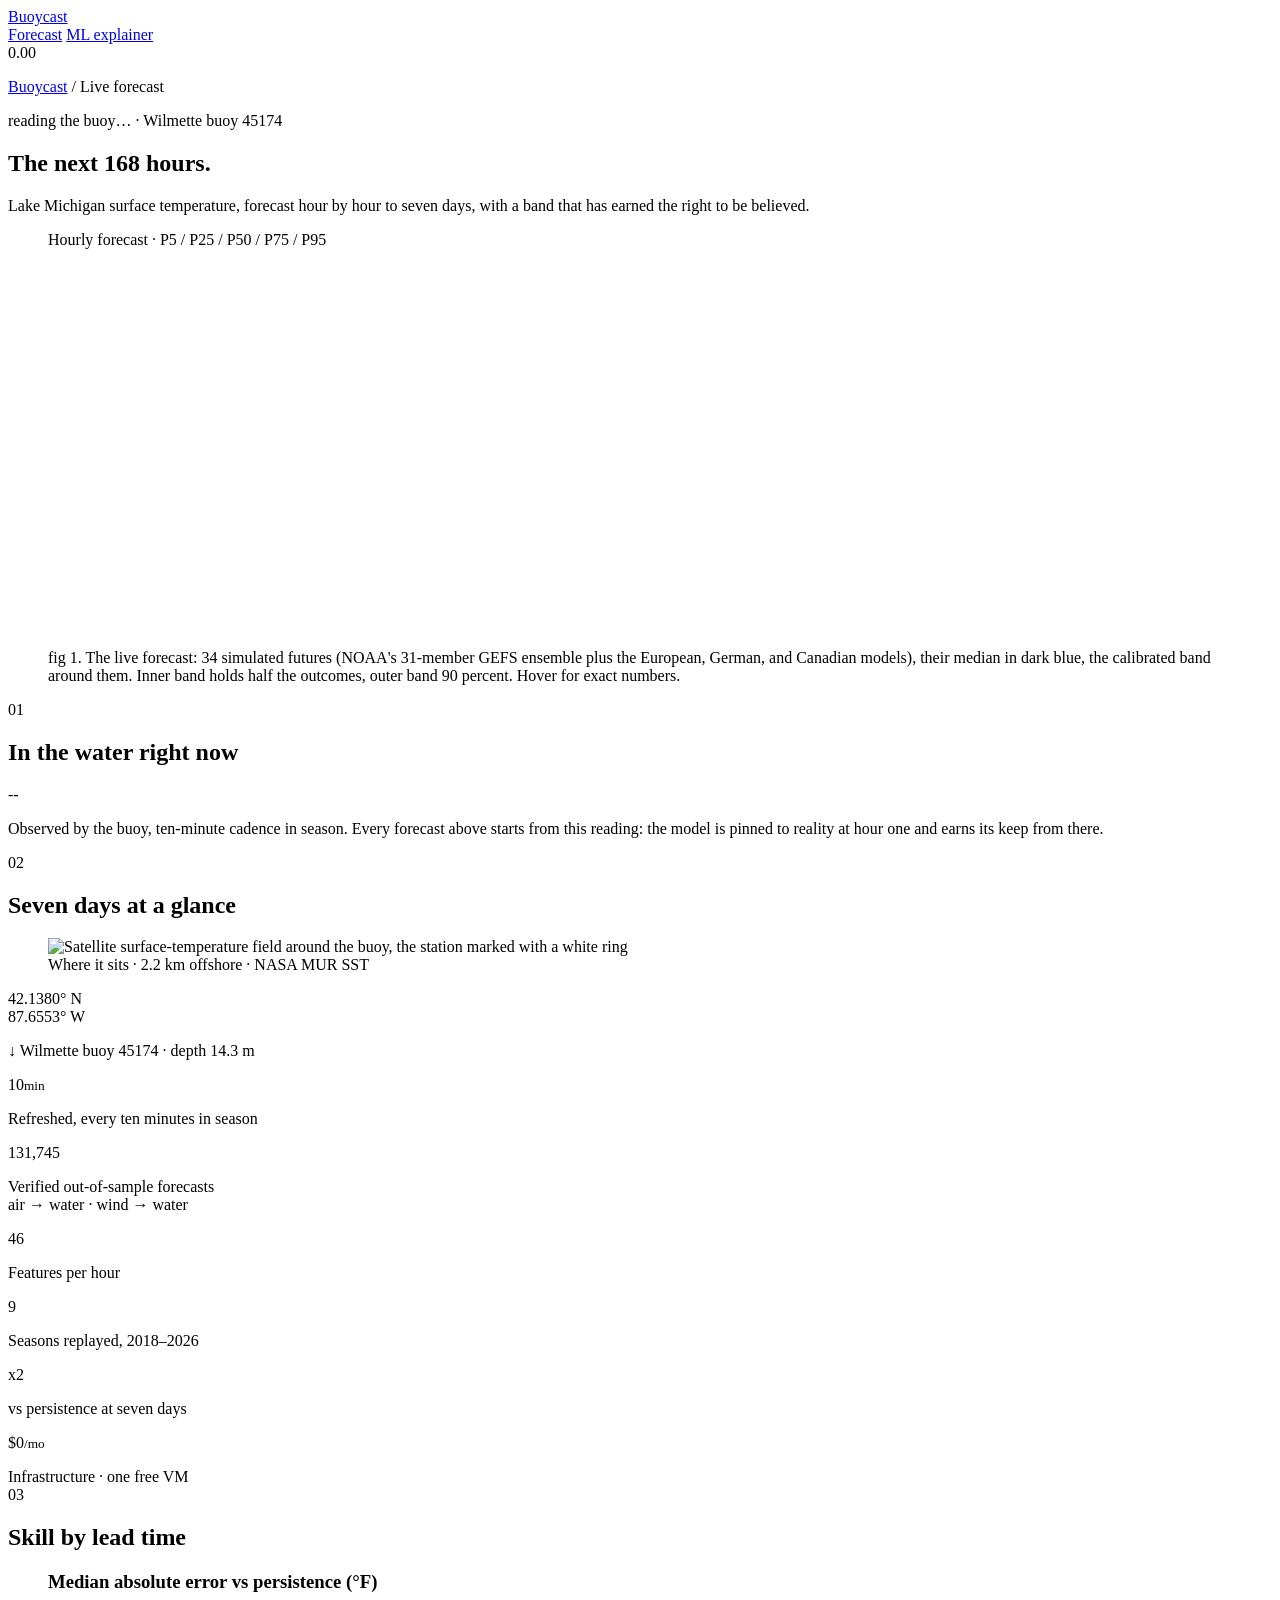
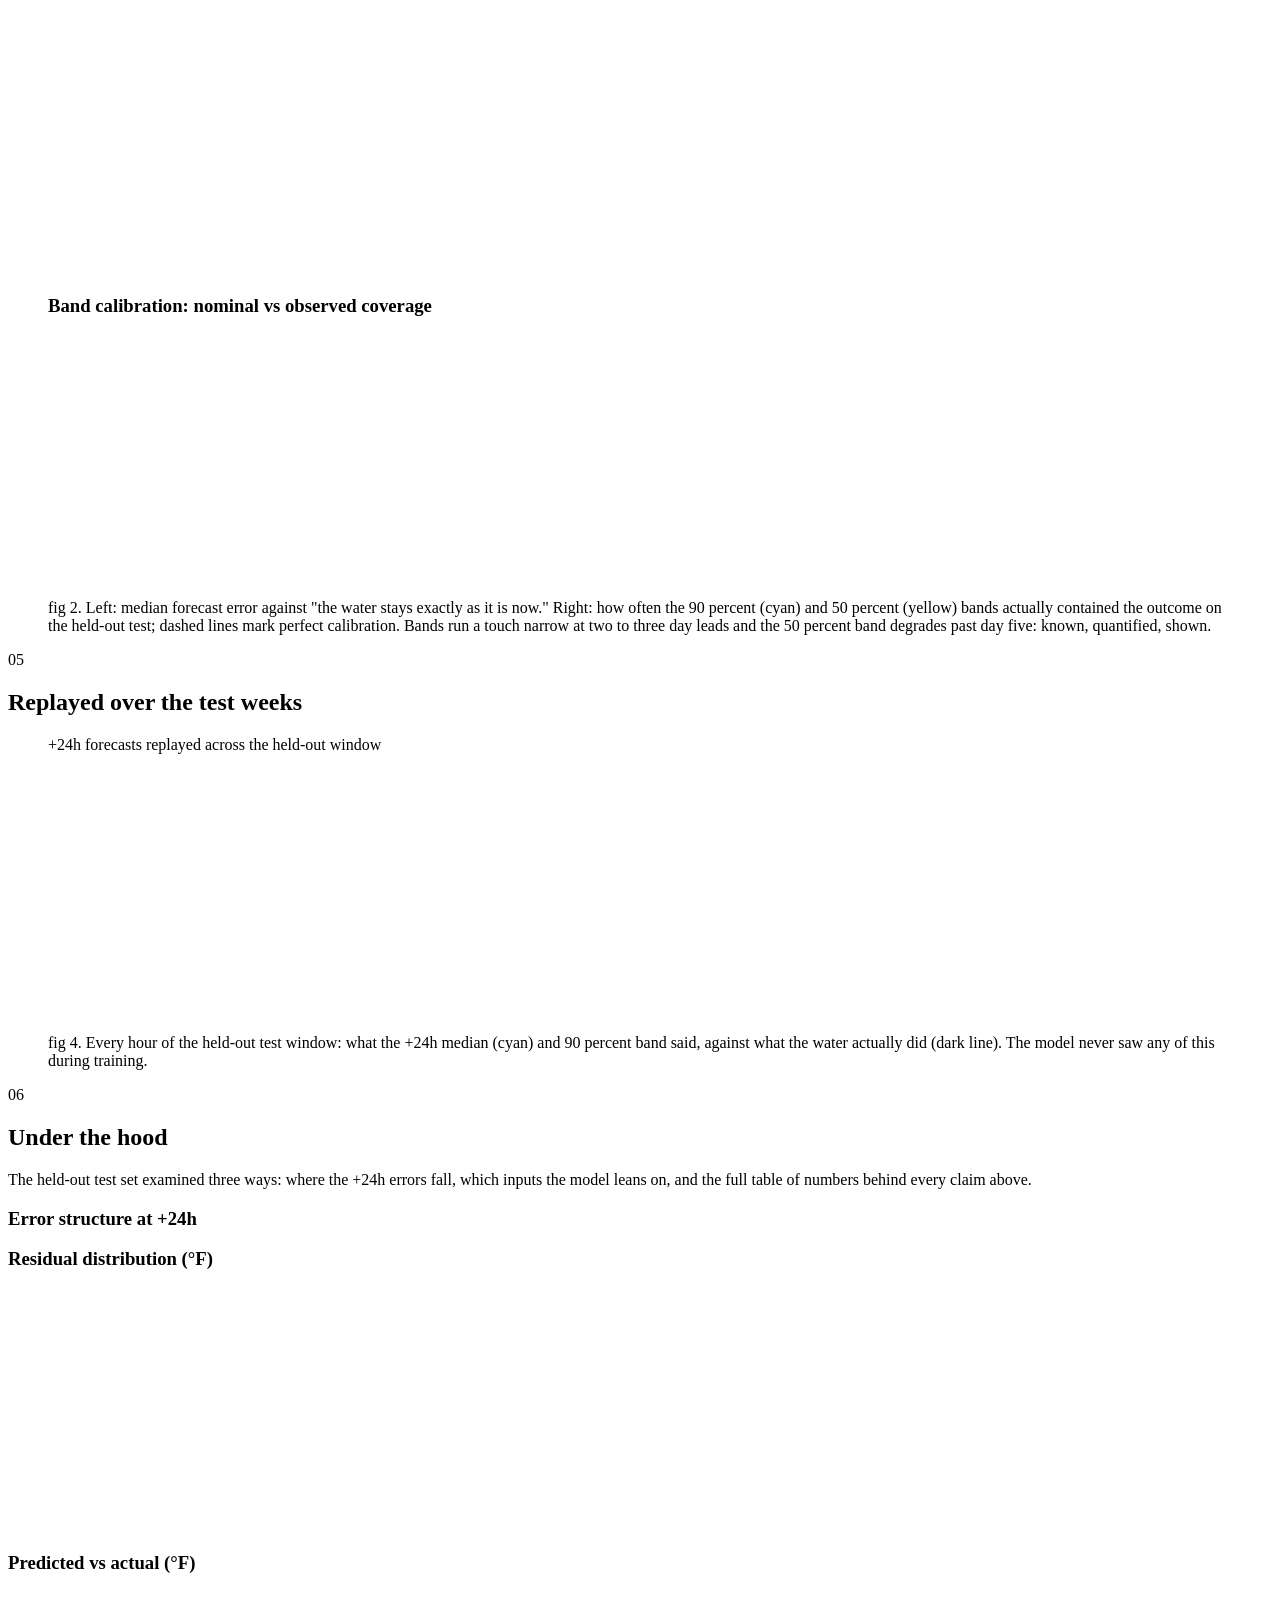
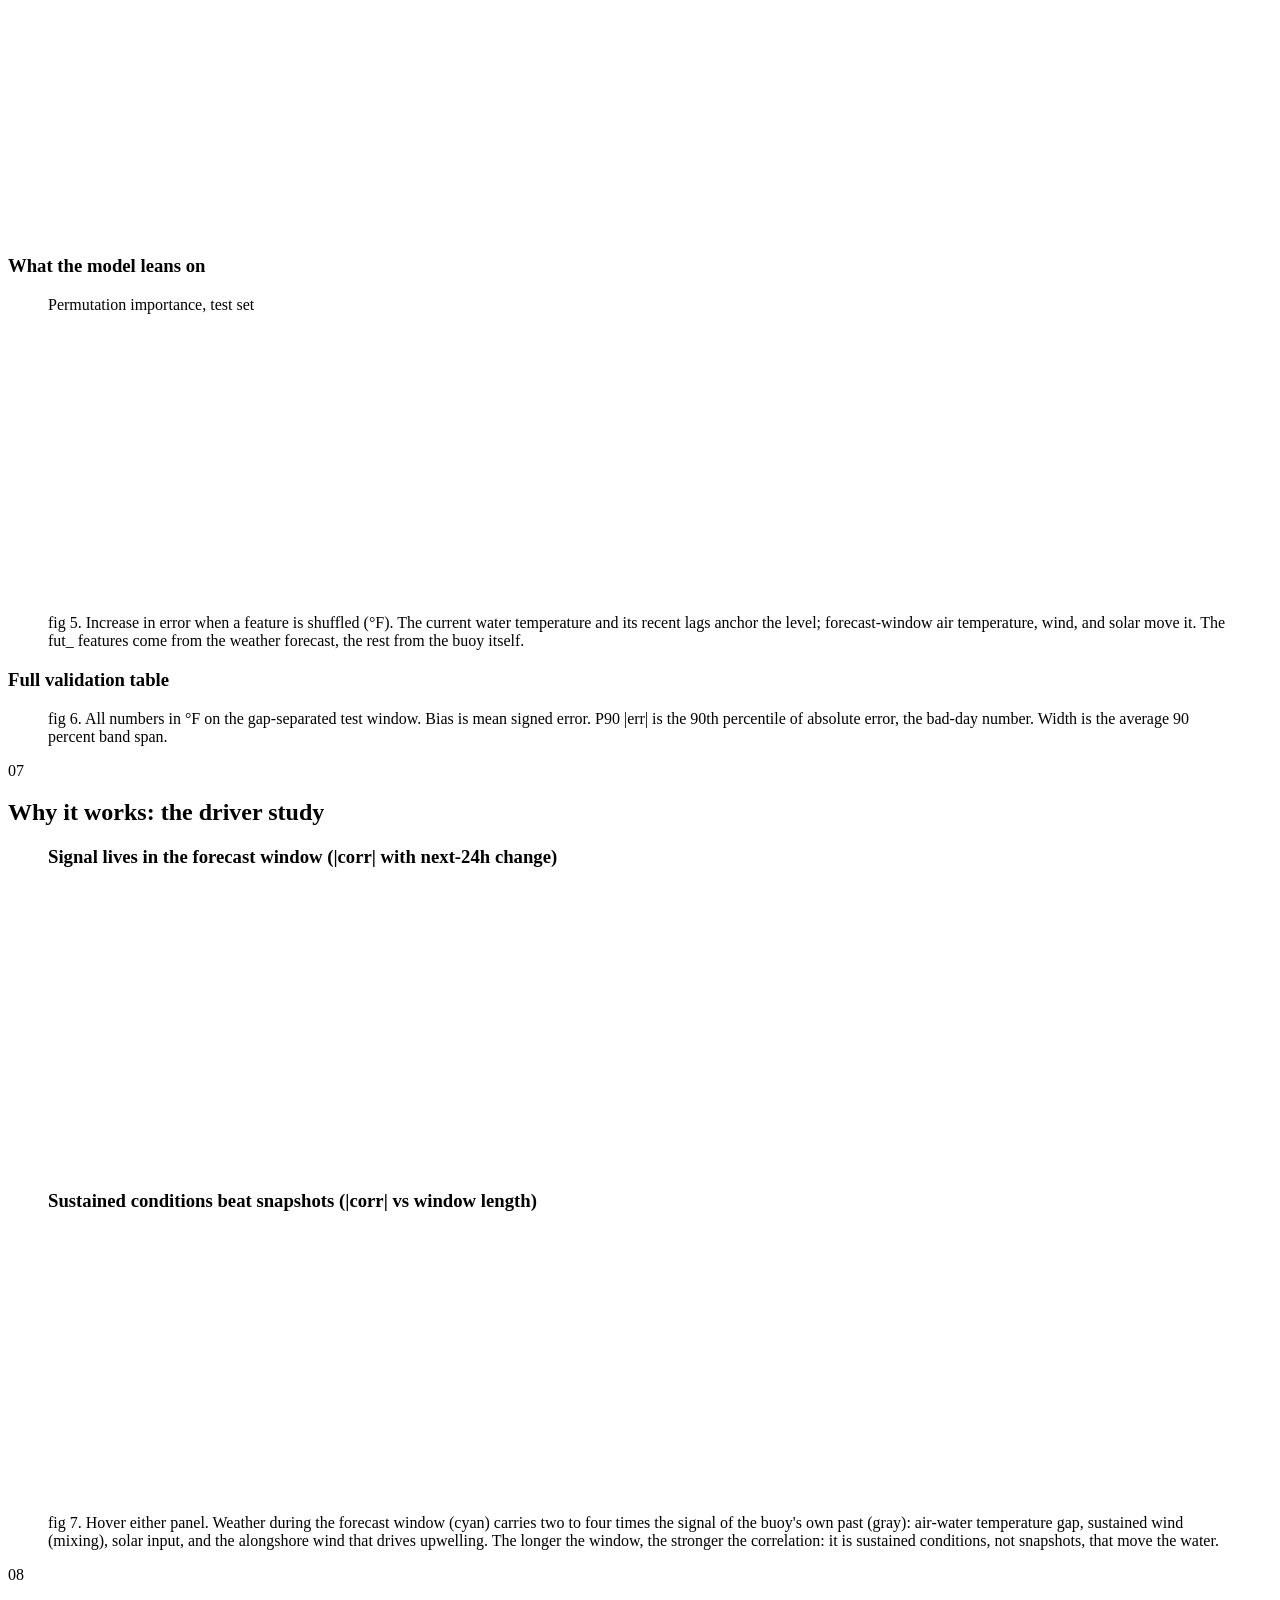
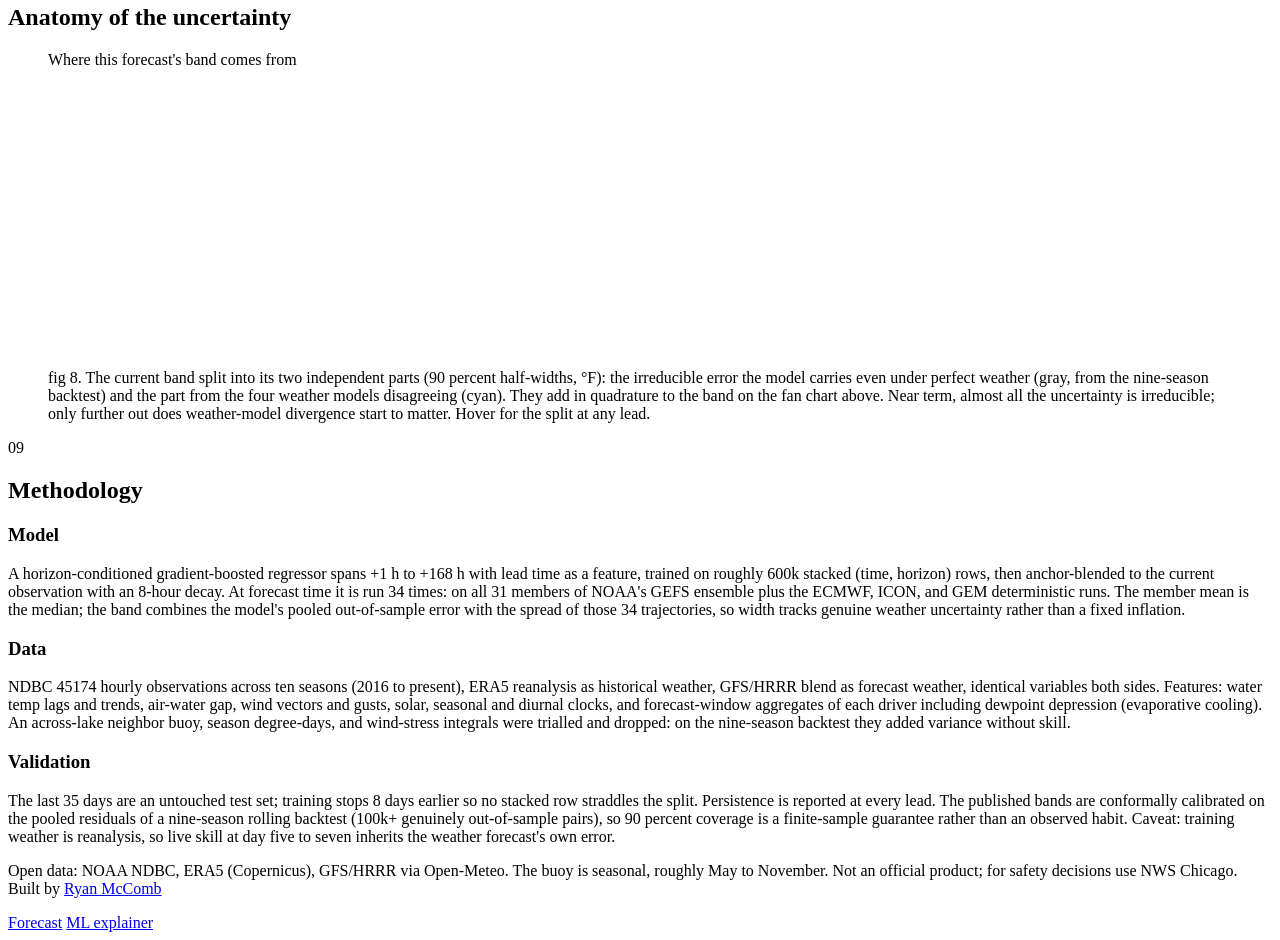
==== commit 8d77b4d9: "Making Software design system across both pages /ml restyled in the Dan Hollick register: breadcrumb" ====
--- a/site/index.html
+++ b/site/index.html
@@ -7,49 +7,58 @@
   <meta name="description" content="Hourly probabilistic water temperature forecasts to 7 days for the Evanston-Wilmette lakefront: quantile gradient boosting on buoy + reanalysis + forecast weather, fully validated.">
   <link rel="preconnect" href="https://fonts.googleapis.com">
   <link rel="preconnect" href="https://fonts.gstatic.com" crossorigin>
-  <link href="https://fonts.googleapis.com/css2?family=Lora:ital,wght@0,400;0,500;0,600;0,700;1,400&display=swap" rel="stylesheet">
-  <link rel="stylesheet" href="/style.css?v=5">
+  <link href="https://fonts.googleapis.com/css2?family=IBM+Plex+Mono:wght@400;500&family=Lora:ital,wght@0,400;0,500;0,600;0,700;1,400&display=swap" rel="stylesheet">
+  <link rel="stylesheet" href="/style.css?v=11">
   <meta name="theme-color" content="#ffffff">
 </head>
-<body>
+<body class="ms-page">
   <header class="nav" id="nav">
     <div class="nav__inner">
       <a class="nav__brand" href="/">Buoycast</a>
       <nav class="pill">
         <a href="/" aria-current="page">Forecast</a>
-        <a href="/ml">How the model works</a>
+        <a href="/ml">ML explainer</a>
       </nav>
     </div>
   </header>
 
+  <div class="ms-ruler" id="ms-ruler" aria-hidden="true">
+    <div class="ms-ruler__ticks" id="ms-ruler-ticks"></div>
+    <div class="ms-ruler__labels" id="ms-ruler-labels"></div>
+    <div class="ms-ruler__cursor" id="ms-ruler-cursor"><span class="ms-ruler__frac" id="ms-ruler-frac">0.00</span></div>
+  </div>
+
   <main>
     <div class="wrap">
-      <section class="hero reveal">
-        <p class="hero__kicker">In the water now &middot; Wilmette buoy 45174</p>
-        <p class="hero__big" id="now-wtmp">--</p>
-        <p class="hero__lede">A probabilistic forecast of Lake Michigan surface temperature off the Evanston shoreline, hour by hour to seven days. Every number below is anchored to this live reading, with an honest band around it.</p>
+      <section class="hero reveal" id="sec-fan">
+        <header class="ms-masthead">
+          <p class="ms-crumb"><a href="/">Buoycast</a> <span>/</span> Live forecast</p>
+          <p class="ms-meta"><span id="stamp">reading the buoy&hellip;</span> &middot; Wilmette buoy 45174</p>
+          <h1 class="ms-title">The next 168 hours.</h1>
+          <p class="ms-sub">Lake Michigan surface temperature, forecast hour by hour to seven days, with a band that has earned the right to be believed.</p>
+        </header>
+        <figure class="ml-fig">
+          <div class="ml-fig__frame">
+            <p class="subhead">Hourly forecast &middot; P5 / P25 / P50 / P75 / P95</p>
+            <canvas id="fan" height="380"></canvas>
+          </div>
+          <figcaption class="ml-fig__cap"><span class="ms-cap"><span class="ms-cap__n">fig 1.</span> The live forecast: 34 simulated futures (NOAA's 31-member GEFS ensemble plus the European, German, and Canadian models), their median in dark blue, the calibrated band around them. Inner band holds half the outcomes, outer band 90 percent. Hover for exact numbers.</span></figcaption>
+        </figure>
+      </section>
+    </div>
+
+    <div class="wrap">
+      <section class="section section--first reveal" id="sec-now">
+        <div class="section__head">
+          <span class="section__num">01</span>
+          <h2 class="section__title">In the water right now</h2>
+        </div>
+        <p class="now__big" id="now-wtmp">--</p>
         <div class="hero__now" id="now-grid"></div>
-      </section>
-    </div>
-
-    <div class="wrap">
-      <section class="chips reveal" id="chips"></section>
-    </div>
-
-    <div class="wrap">
-      <section class="section section--first reveal">
-        <div class="section__head">
-          <span class="section__num">01</span>
-          <h2 class="section__title">The next 168 hours, with a band</h2>
-        </div>
-        <div class="figure">
-          <p class="subhead">Hourly forecast &middot; P5 / P25 / P50 / P75 / P95</p>
-          <canvas id="fan" height="360"></canvas>
-        </div>
-        <p class="caption">Hover anywhere for the exact numbers at that hour. The faint plume is the forecast run 34 times: once on each of the 31 members of NOAA's GEFS ensemble (the same model nudged 31 ways to sample the atmosphere's chaos) plus the European, German, and Canadian models for diversity. The band combines the model's own error, conformally calibrated on nine seasons of out-of-sample misses, with how much those 34 futures disagree: tight when they agree, wide only when they genuinely diverge. The inner band should hold the outcome half the time, the outer band 90 percent of the time.</p>
-      </section>
-
-      <section class="section reveal">
+        <p class="caption">Observed by the buoy, ten-minute cadence in season. Every forecast above starts from this reading: the model is pinned to reality at hour one and earns its keep from there.</p>
+      </section>
+
+      <section class="section reveal" id="sec-week">
         <div class="section__head">
           <span class="section__num">02</span>
           <h2 class="section__title">Seven days at a glance</h2>
@@ -58,17 +67,64 @@
           <div class="digest" id="digest"></div>
         </div>
       </section>
-
-      <section class="section reveal">
+    </div>
+
+    <div class="wrap">
+      <section class="station reveal" id="sec-station" aria-label="The station at a glance">
+        <div class="station__grid">
+          <figure class="cell cell--map">
+            <img src="/assets/locator.png" alt="Satellite surface-temperature field around the buoy, the station marked with a white ring">
+            <figcaption>Where it sits &middot; 2.2 km offshore &middot; NASA MUR SST</figcaption>
+          </figure>
+          <div class="cell cell--coords">
+            <p class="cell__big">42.1380&deg;&nbsp;N<br>87.6553&deg;&nbsp;W</p>
+            <span class="cell__label">&darr; Wilmette buoy 45174 &middot; depth 14.3 m</span>
+          </div>
+          <div class="cell">
+            <p class="cell__big">10<small>min</small></p>
+            <span class="cell__label">Refreshed, every ten minutes in season</span>
+          </div>
+          <div class="cell">
+            <p class="cell__big">131,745</p>
+            <span class="cell__label">Verified out-of-sample forecasts</span>
+          </div>
+          <div class="cell">
+            <span class="cell__kicker">air &rarr; water &middot; wind &rarr; water</span>
+            <p class="cell__big">46</p>
+            <span class="cell__label">Features per hour</span>
+          </div>
+          <div class="cell">
+            <p class="cell__big">9</p>
+            <span class="cell__label">Seasons replayed, 2018&ndash;2026</span>
+          </div>
+          <div class="cell">
+            <p class="cell__big">x2</p>
+            <span class="cell__label">vs persistence at seven days</span>
+          </div>
+          <div class="cell">
+            <p class="cell__big">$0<small>/mo</small></p>
+            <span class="cell__label">Infrastructure &middot; one free VM</span>
+          </div>
+        </div>
+      </section>
+    </div>
+
+    <div class="wrap">
+
+      <section class="section reveal" id="sec-skill">
         <div class="section__head">
           <span class="section__num">03</span>
           <h2 class="section__title">Skill by lead time</h2>
-          <p class="caption caption--tight">Left: median forecast error against "the water stays exactly as it is now." Right: how often the 90 percent (cyan) and 50 percent (yellow) bands actually contained the outcome on the held-out test; dashed lines mark perfect calibration. Bands run a touch narrow at two to three day leads and the 50 percent band degrades past day five: known, quantified, shown.</p>
-        </div>
-        <div class="duo">
-          <div><h3>Median absolute error vs persistence (&deg;F)</h3><canvas id="skill" height="260"></canvas></div>
-          <div><h3>Band calibration: nominal vs observed coverage</h3><canvas id="coverage" height="260"></canvas></div>
-        </div>
+        </div>
+        <figure class="ml-fig">
+          <div class="ml-fig__frame">
+            <div class="duo">
+              <div><h3>Median absolute error vs persistence (&deg;F)</h3><canvas id="skill" height="260"></canvas></div>
+              <div><h3>Band calibration: nominal vs observed coverage</h3><canvas id="coverage" height="260"></canvas></div>
+            </div>
+          </div>
+          <figcaption class="ml-fig__cap"><span class="ms-cap"><span class="ms-cap__n">fig 2.</span> Left: median forecast error against "the water stays exactly as it is now." Right: how often the 90 percent (cyan) and 50 percent (yellow) bands actually contained the outcome on the held-out test; dashed lines mark perfect calibration. Bands run a touch narrow at two to three day leads and the 50 percent band degrades past day five: known, quantified, shown.</span></figcaption>
+        </figure>
       </section>
 
       <section class="section reveal" id="backtest-card" hidden>
@@ -76,85 +132,98 @@
           <span class="section__num">04</span>
           <h2 class="section__title">Multi-season rolling backtest</h2>
         </div>
-        <div class="figure">
-          <canvas id="backtest-chart" height="320"></canvas>
-        </div>
-        <p class="caption" id="backtest-cap"></p>
-      </section>
-
-      <section class="section reveal">
+        <figure class="ml-fig">
+          <div class="ml-fig__frame"><canvas id="backtest-chart" height="320"></canvas></div>
+          <figcaption class="ml-fig__cap"><span class="ms-cap"><span class="ms-cap__n">fig 3.</span> <span id="backtest-cap"></span></span></figcaption>
+        </figure>
+      </section>
+
+      <section class="section reveal" id="sec-replay">
         <div class="section__head">
           <span class="section__num">05</span>
           <h2 class="section__title">Replayed over the test weeks</h2>
         </div>
-        <div class="figure">
-          <p class="subhead">+24h forecasts replayed across the held-out window</p>
-          <canvas id="hindcast" height="260"></canvas>
-        </div>
-        <p class="caption">Every hour of the held-out test window: what the +24h median (cyan) and 90 percent band said, against what the water actually did (dark line). The model never saw any of this during training.</p>
-      </section>
-
-      <section class="section reveal">
+        <figure class="ml-fig">
+          <div class="ml-fig__frame">
+            <p class="subhead">+24h forecasts replayed across the held-out window</p>
+            <canvas id="hindcast" height="260"></canvas>
+          </div>
+          <figcaption class="ml-fig__cap"><span class="ms-cap"><span class="ms-cap__n">fig 4.</span> Every hour of the held-out test window: what the +24h median (cyan) and 90 percent band said, against what the water actually did (dark line). The model never saw any of this during training.</span></figcaption>
+        </figure>
+      </section>
+
+      <section class="section reveal" id="sec-hood">
         <div class="section__head">
           <span class="section__num">06</span>
-          <h2 class="section__title">Error structure at +24h</h2>
-        </div>
-        <div class="duo">
-          <div><h3>Residual distribution (&deg;F)</h3><canvas id="residuals" height="240"></canvas></div>
-          <div><h3>Predicted vs actual (&deg;F)</h3><canvas id="scatter" height="240"></canvas></div>
-        </div>
-      </section>
-
-      <section class="section reveal">
+          <h2 class="section__title">Under the hood</h2>
+          <p class="caption caption--tight">The held-out test set examined three ways: where the +24h errors fall, which inputs the model leans on, and the full table of numbers behind every claim above.</p>
+        </div>
+
+        <div class="block">
+          <h3 class="block__title">Error structure at +24h</h3>
+          <div class="ml-fig__frame">
+            <div class="duo">
+              <div><h3>Residual distribution (&deg;F)</h3><canvas id="residuals" height="240"></canvas></div>
+              <div><h3>Predicted vs actual (&deg;F)</h3><canvas id="scatter" height="240"></canvas></div>
+            </div>
+          </div>
+        </div>
+
+        <div class="block">
+          <h3 class="block__title">What the model leans on</h3>
+          <figure class="ml-fig">
+            <div class="ml-fig__frame">
+              <p class="subhead">Permutation importance, test set</p>
+              <canvas id="importance" height="280"></canvas>
+            </div>
+            <figcaption class="ml-fig__cap"><span class="ms-cap"><span class="ms-cap__n">fig 5.</span> Increase in error when a feature is shuffled (&deg;F). The current water temperature and its recent lags anchor the level; forecast-window air temperature, wind, and solar move it. The fut_ features come from the weather forecast, the rest from the buoy itself.</span></figcaption>
+          </figure>
+        </div>
+
+        <div class="block">
+          <h3 class="block__title">Full validation table</h3>
+          <figure class="ml-fig">
+            <div class="ml-fig__frame">
+              <div class="tablewrap"><table id="stat-table"></table></div>
+            </div>
+            <figcaption class="ml-fig__cap"><span class="ms-cap"><span class="ms-cap__n">fig 6.</span> All numbers in &deg;F on the gap-separated test window. Bias is mean signed error. P90 |err| is the 90th percentile of absolute error, the bad-day number. Width is the average 90 percent band span.</span></figcaption>
+          </figure>
+        </div>
+      </section>
+
+      <section class="section reveal" id="sec-drivers">
         <div class="section__head">
           <span class="section__num">07</span>
-          <h2 class="section__title">What the model leans on</h2>
-        </div>
-        <div class="figure">
-          <p class="subhead">Permutation importance, test set</p>
-          <canvas id="importance" height="280"></canvas>
-        </div>
-        <p class="caption">Increase in error when a feature is shuffled (&deg;F). The current water temperature and its recent lags anchor the level; forecast-window air temperature, wind, and solar move it. The fut_ features come from the weather forecast, the rest from the buoy itself.</p>
-      </section>
-
-      <section class="section reveal">
+          <h2 class="section__title">Why it works: the driver study</h2>
+        </div>
+        <figure class="ml-fig">
+          <div class="ml-fig__frame">
+            <div class="duo">
+              <div><h3>Signal lives in the forecast window (|corr| with next-24h change)</h3><canvas id="driver-bars" height="280"></canvas></div>
+              <div><h3>Sustained conditions beat snapshots (|corr| vs window length)</h3><canvas id="driver-sweep" height="280"></canvas></div>
+            </div>
+          </div>
+          <figcaption class="ml-fig__cap"><span class="ms-cap"><span class="ms-cap__n">fig 7.</span> Hover either panel. Weather during the forecast window (cyan) carries two to four times the signal of the buoy's own past (gray): air-water temperature gap, sustained wind (mixing), solar input, and the alongshore wind that drives upwelling. The longer the window, the stronger the correlation: it is sustained conditions, not snapshots, that move the water.</span></figcaption>
+        </figure>
+      </section>
+
+      <section class="section reveal" id="sec-band">
         <div class="section__head">
           <span class="section__num">08</span>
-          <h2 class="section__title">Full validation table</h2>
-        </div>
-        <div class="figure">
-          <div class="tablewrap"><table id="stat-table"></table></div>
-        </div>
-        <p class="caption">All numbers in &deg;F on the gap-separated test window. Bias is mean signed error. P90 |err| is the 90th percentile of absolute error, the bad-day number. Width is the average 90 percent band span.</p>
-      </section>
-
-      <section class="section reveal">
+          <h2 class="section__title">Anatomy of the uncertainty</h2>
+        </div>
+        <figure class="ml-fig">
+          <div class="ml-fig__frame">
+            <p class="subhead">Where this forecast's band comes from</p>
+            <canvas id="uncertainty" height="280"></canvas>
+          </div>
+          <figcaption class="ml-fig__cap"><span class="ms-cap"><span class="ms-cap__n">fig 8.</span> The current band split into its two independent parts (90 percent half-widths, &deg;F): the irreducible error the model carries even under perfect weather (gray, from the nine-season backtest) and the part from the four weather models disagreeing (cyan). They add in quadrature to the band on the fan chart above. Near term, almost all the uncertainty is irreducible; only further out does weather-model divergence start to matter. Hover for the split at any lead.</span></figcaption>
+        </figure>
+      </section>
+
+      <section class="section reveal" id="sec-method">
         <div class="section__head">
           <span class="section__num">09</span>
-          <h2 class="section__title">Why it works: the driver study</h2>
-          <p class="caption caption--tight">Hover either panel. Weather during the forecast window (cyan) carries two to four times the signal of the buoy's own past (gray): air-water temperature gap, sustained wind (mixing), solar input, and the alongshore wind that drives upwelling. The longer the window, the stronger the correlation: it is sustained conditions, not snapshots, that move the water.</p>
-        </div>
-        <div class="duo">
-          <div><h3>Signal lives in the forecast window (|corr| with next-24h change)</h3><canvas id="driver-bars" height="280"></canvas></div>
-          <div><h3>Sustained conditions beat snapshots (|corr| vs window length)</h3><canvas id="driver-sweep" height="280"></canvas></div>
-        </div>
-      </section>
-
-      <section class="section reveal">
-        <div class="section__head">
-          <span class="section__num">10</span>
-          <h2 class="section__title">Anatomy of the uncertainty</h2>
-        </div>
-        <div class="figure">
-          <p class="subhead">Where this forecast's band comes from</p>
-          <canvas id="uncertainty" height="280"></canvas>
-        </div>
-        <p class="caption">The current band split into its two independent parts (90 percent half-widths, &deg;F): the irreducible error the model carries even under perfect weather (gray, from the nine-season backtest) and the part from the four weather models disagreeing (cyan). They add in quadrature to the band on the fan chart above. Near term, almost all the uncertainty is irreducible; only further out does weather-model divergence start to matter. Hover for the split at any lead.</p>
-      </section>
-
-      <section class="section reveal">
-        <div class="section__head">
-          <span class="section__num">11</span>
           <h2 class="section__title">Methodology</h2>
         </div>
         <div class="method">
@@ -177,10 +246,10 @@
 
   <footer class="foot">
     <div class="foot__inner">
-      <p>Open data: NOAA NDBC, ERA5 (Copernicus), GFS/HRRR via Open-Meteo. The buoy is seasonal, roughly May to November. Not an official product; for safety decisions use NWS Chicago. <span id="stamp">loading&hellip;</span></p>
+      <p>Open data: NOAA NDBC, ERA5 (Copernicus), GFS/HRRR via Open-Meteo. The buoy is seasonal, roughly May to November. Not an official product; for safety decisions use NWS Chicago.<br><span class="foot__credit">Built by <a href="https://mccomb.ca">Ryan McComb</a></span></p>
       <nav class="foot__nav">
         <a href="/">Forecast</a>
-        <a href="/ml">How the model works</a>
+        <a href="/ml">ML explainer</a>
       </nav>
     </div>
   </footer>
@@ -206,7 +275,16 @@
       }
     })();
   </script>
+  <script>
+    window.MS_SECTIONS = [
+      ['sec-fan', 'FAN'], ['sec-now', 'NOW'], ['sec-week', 'WEEK'],
+      ['sec-station', 'STATION'], ['sec-skill', 'SKILL'], ['backtest-card', 'BACKTEST'],
+      ['sec-replay', 'REPLAY'], ['sec-hood', 'HOOD'], ['sec-drivers', 'DRIVERS'],
+      ['sec-band', 'BAND'], ['sec-method', 'METHOD']
+    ];
+  </script>
   <script src="/nav.js?v=1"></script>
-  <script src="/app.js?v=5"></script>
+  <script src="/ruler.js?v=1"></script>
+  <script src="/app.js?v=7"></script>
 </body>
 </html>
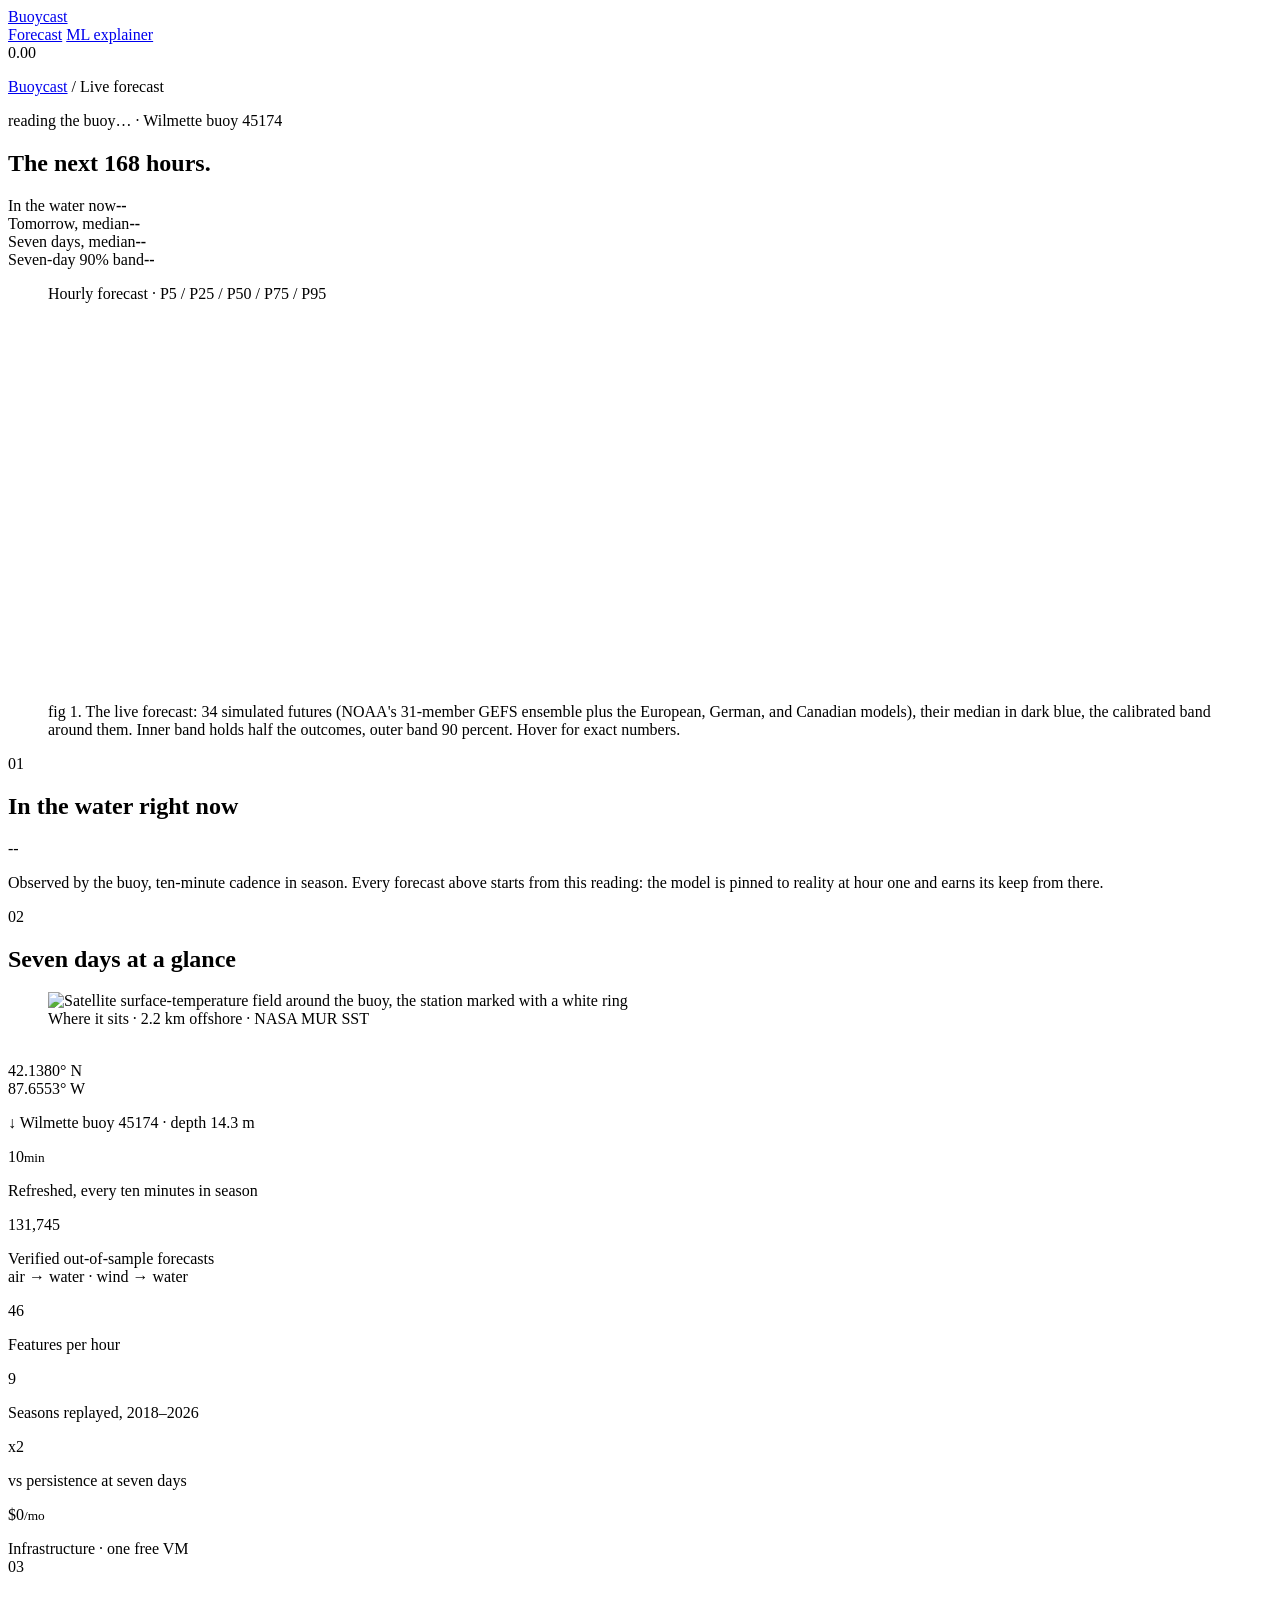
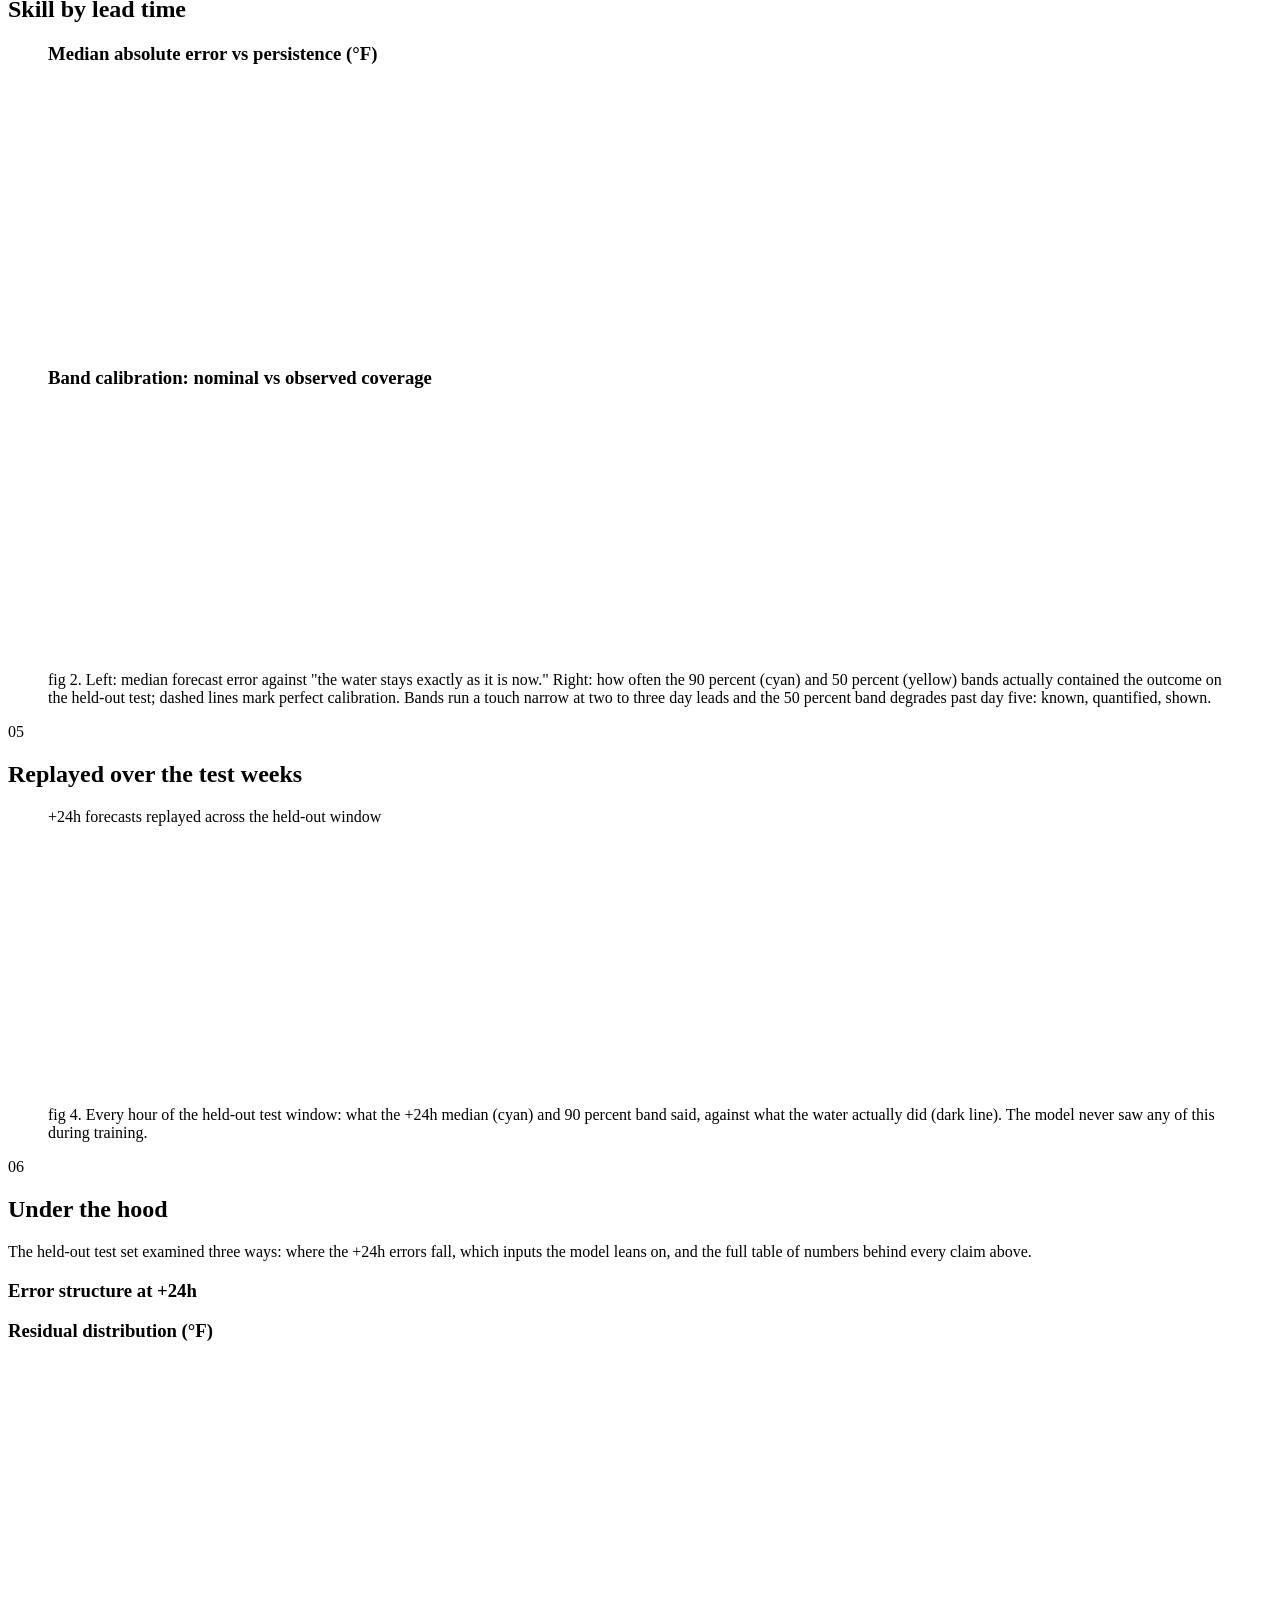
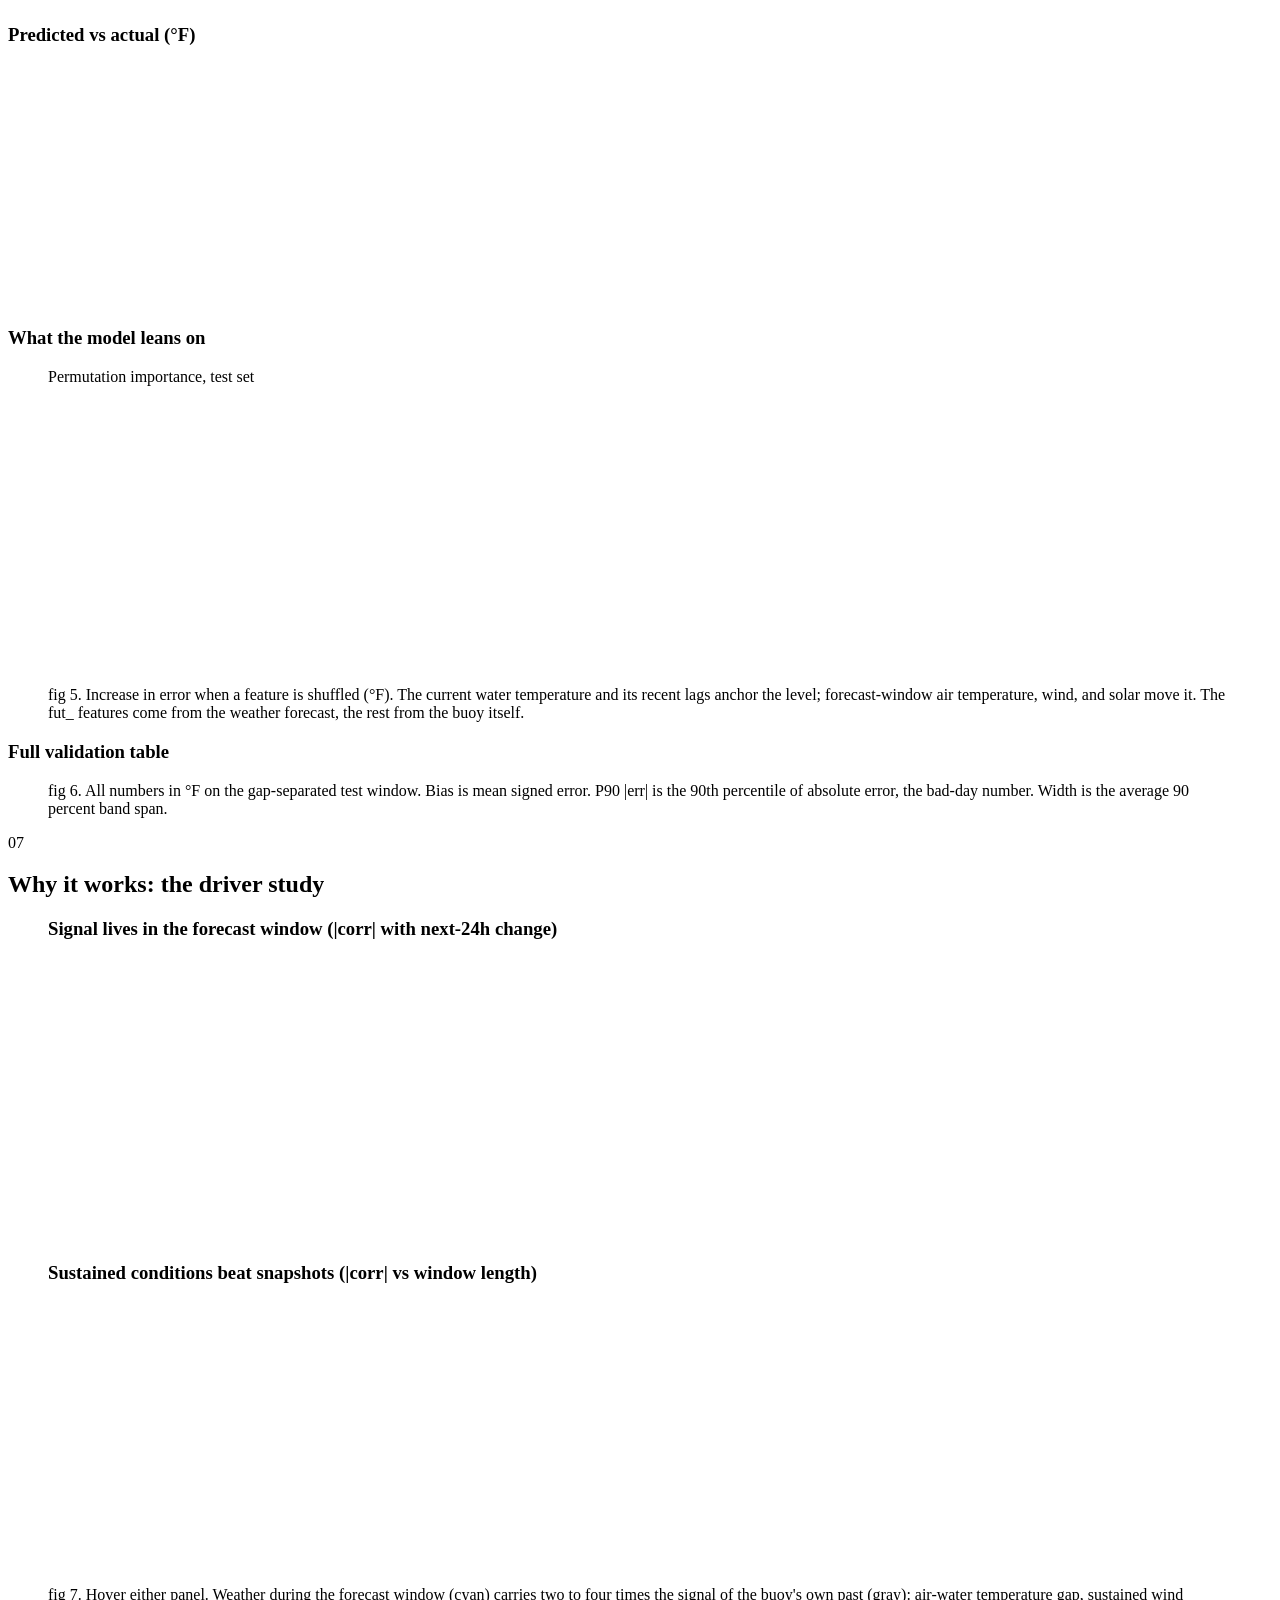
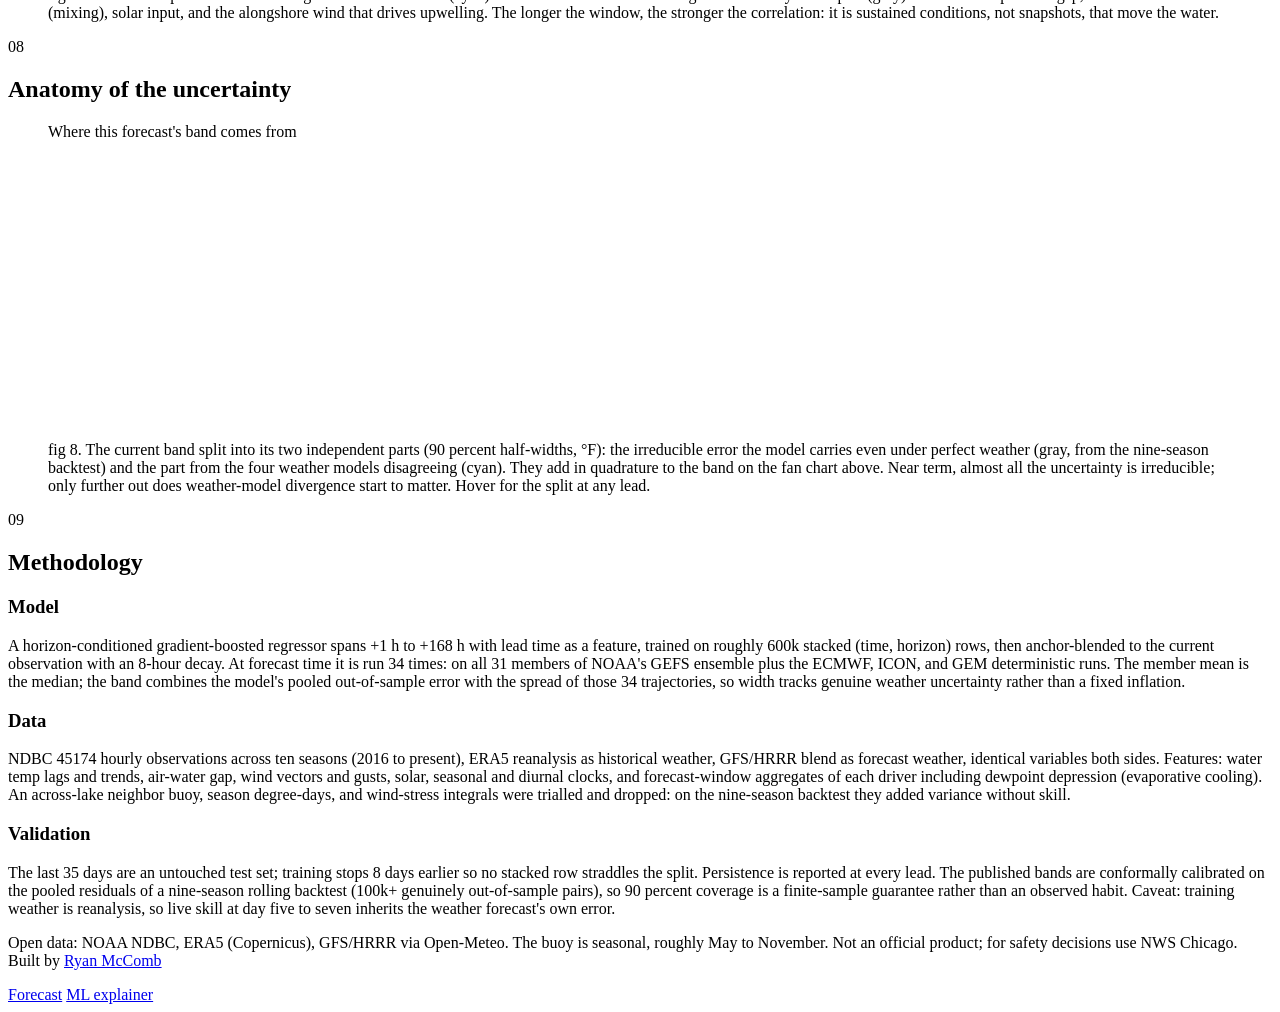
==== commit 1919bb87: "Polish pass: rounded padded fig highlights, scrubbing ruler, compact dashboard head, real-coastline " ====
--- a/site/index.html
+++ b/site/index.html
@@ -8,7 +8,7 @@
   <link rel="preconnect" href="https://fonts.googleapis.com">
   <link rel="preconnect" href="https://fonts.gstatic.com" crossorigin>
   <link href="https://fonts.googleapis.com/css2?family=IBM+Plex+Mono:wght@400;500&family=Lora:ital,wght@0,400;0,500;0,600;0,700;1,400&display=swap" rel="stylesheet">
-  <link rel="stylesheet" href="/style.css?v=11">
+  <link rel="stylesheet" href="/style.css?v=12">
   <meta name="theme-color" content="#ffffff">
 </head>
 <body class="ms-page">
@@ -31,12 +31,17 @@
   <main>
     <div class="wrap">
       <section class="hero reveal" id="sec-fan">
-        <header class="ms-masthead">
+        <header class="dash-head">
           <p class="ms-crumb"><a href="/">Buoycast</a> <span>/</span> Live forecast</p>
           <p class="ms-meta"><span id="stamp">reading the buoy&hellip;</span> &middot; Wilmette buoy 45174</p>
-          <h1 class="ms-title">The next 168 hours.</h1>
-          <p class="ms-sub">Lake Michigan surface temperature, forecast hour by hour to seven days, with a band that has earned the right to be believed.</p>
         </header>
+        <h1 class="dash-title">The next 168 hours.</h1>
+        <div class="headline-row">
+          <div><span>In the water now</span><b id="hl-now">--</b></div>
+          <div><span>Tomorrow, median</span><b id="hl-24">--</b></div>
+          <div><span>Seven days, median</span><b id="hl-168">--</b></div>
+          <div><span>Seven-day 90% band</span><b id="hl-band">--</b></div>
+        </div>
         <figure class="ml-fig">
           <div class="ml-fig__frame">
             <p class="subhead">Hourly forecast &middot; P5 / P25 / P50 / P75 / P95</p>
@@ -75,6 +80,7 @@
           <figure class="cell cell--map">
             <img src="/assets/locator.png" alt="Satellite surface-temperature field around the buoy, the station marked with a white ring">
             <figcaption>Where it sits &middot; 2.2 km offshore &middot; NASA MUR SST</figcaption>
+            <div class="cell--map__live" aria-hidden="true"><span id="map-air">&nbsp;</span><span id="map-wind">&nbsp;</span></div>
           </figure>
           <div class="cell cell--coords">
             <p class="cell__big">42.1380&deg;&nbsp;N<br>87.6553&deg;&nbsp;W</p>
@@ -284,7 +290,7 @@
     ];
   </script>
   <script src="/nav.js?v=1"></script>
-  <script src="/ruler.js?v=1"></script>
-  <script src="/app.js?v=7"></script>
+  <script src="/ruler.js?v=2"></script>
+  <script src="/app.js?v=8"></script>
 </body>
 </html>
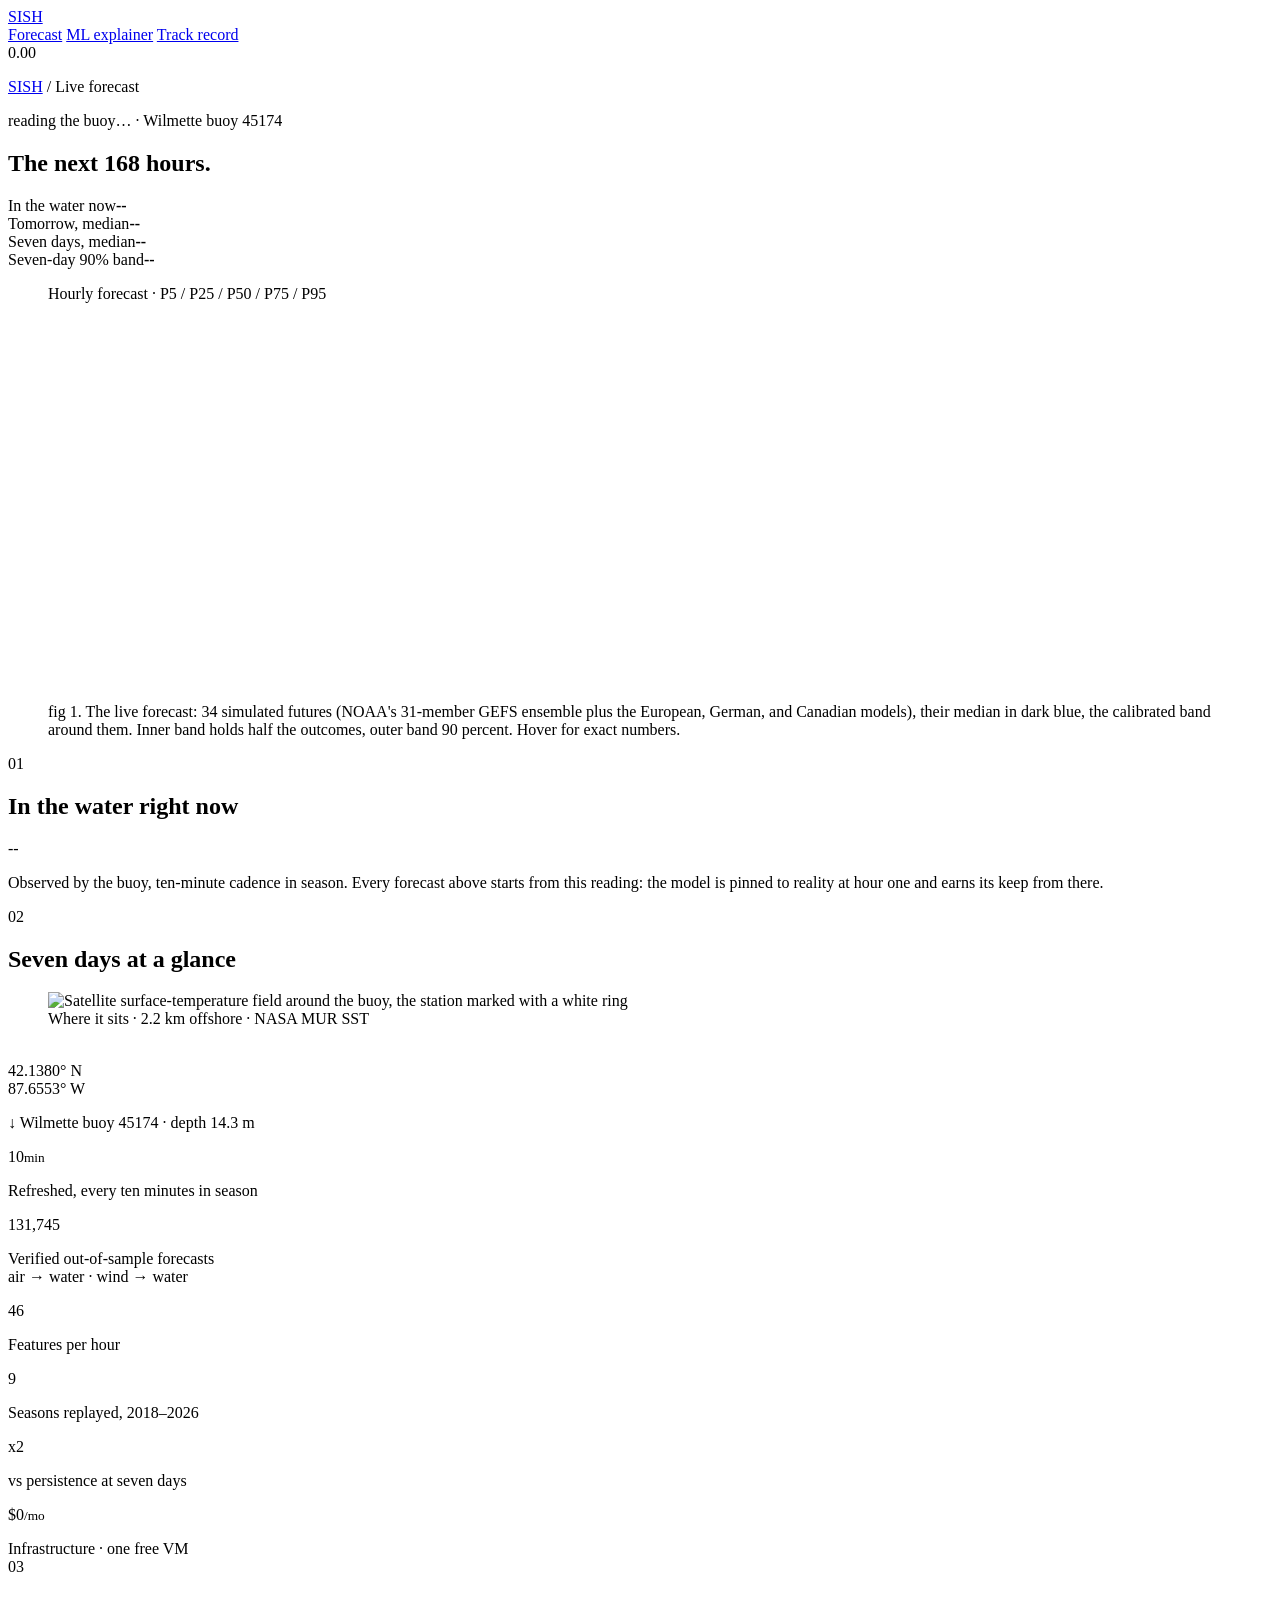
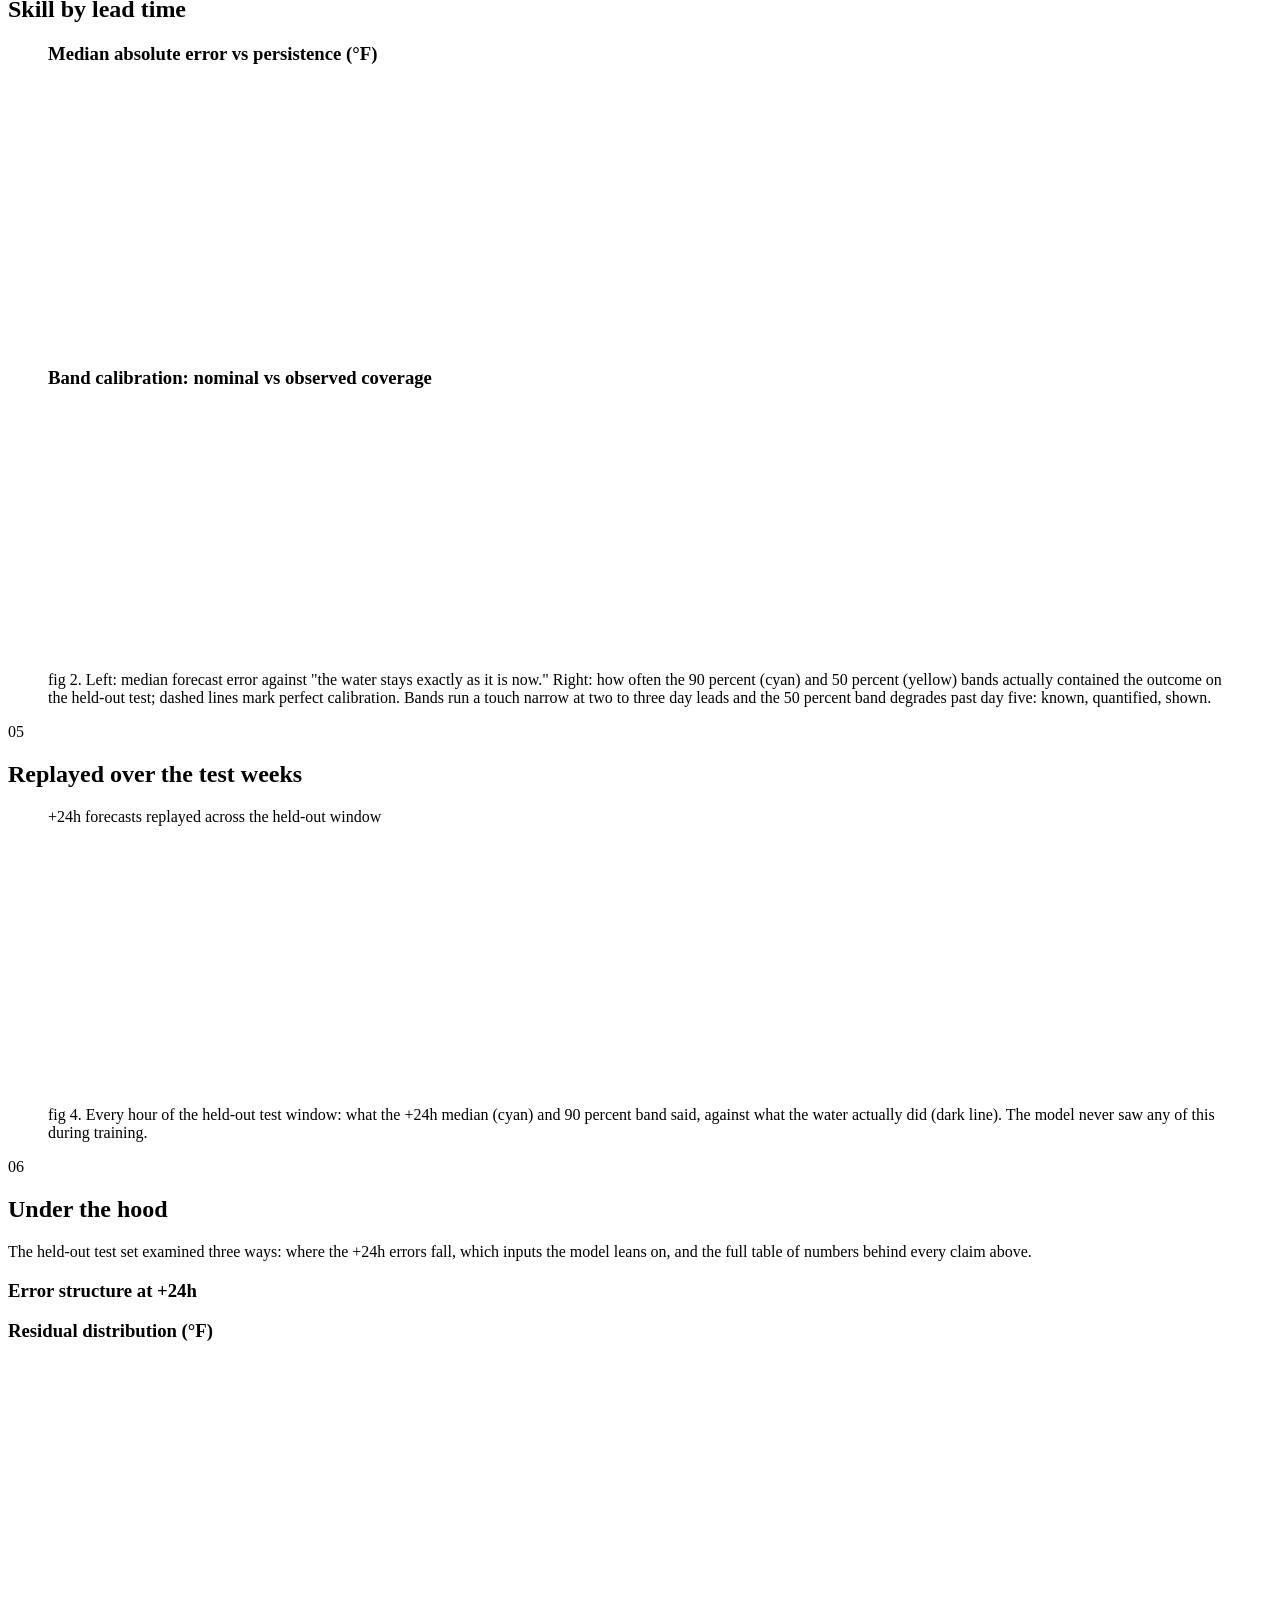
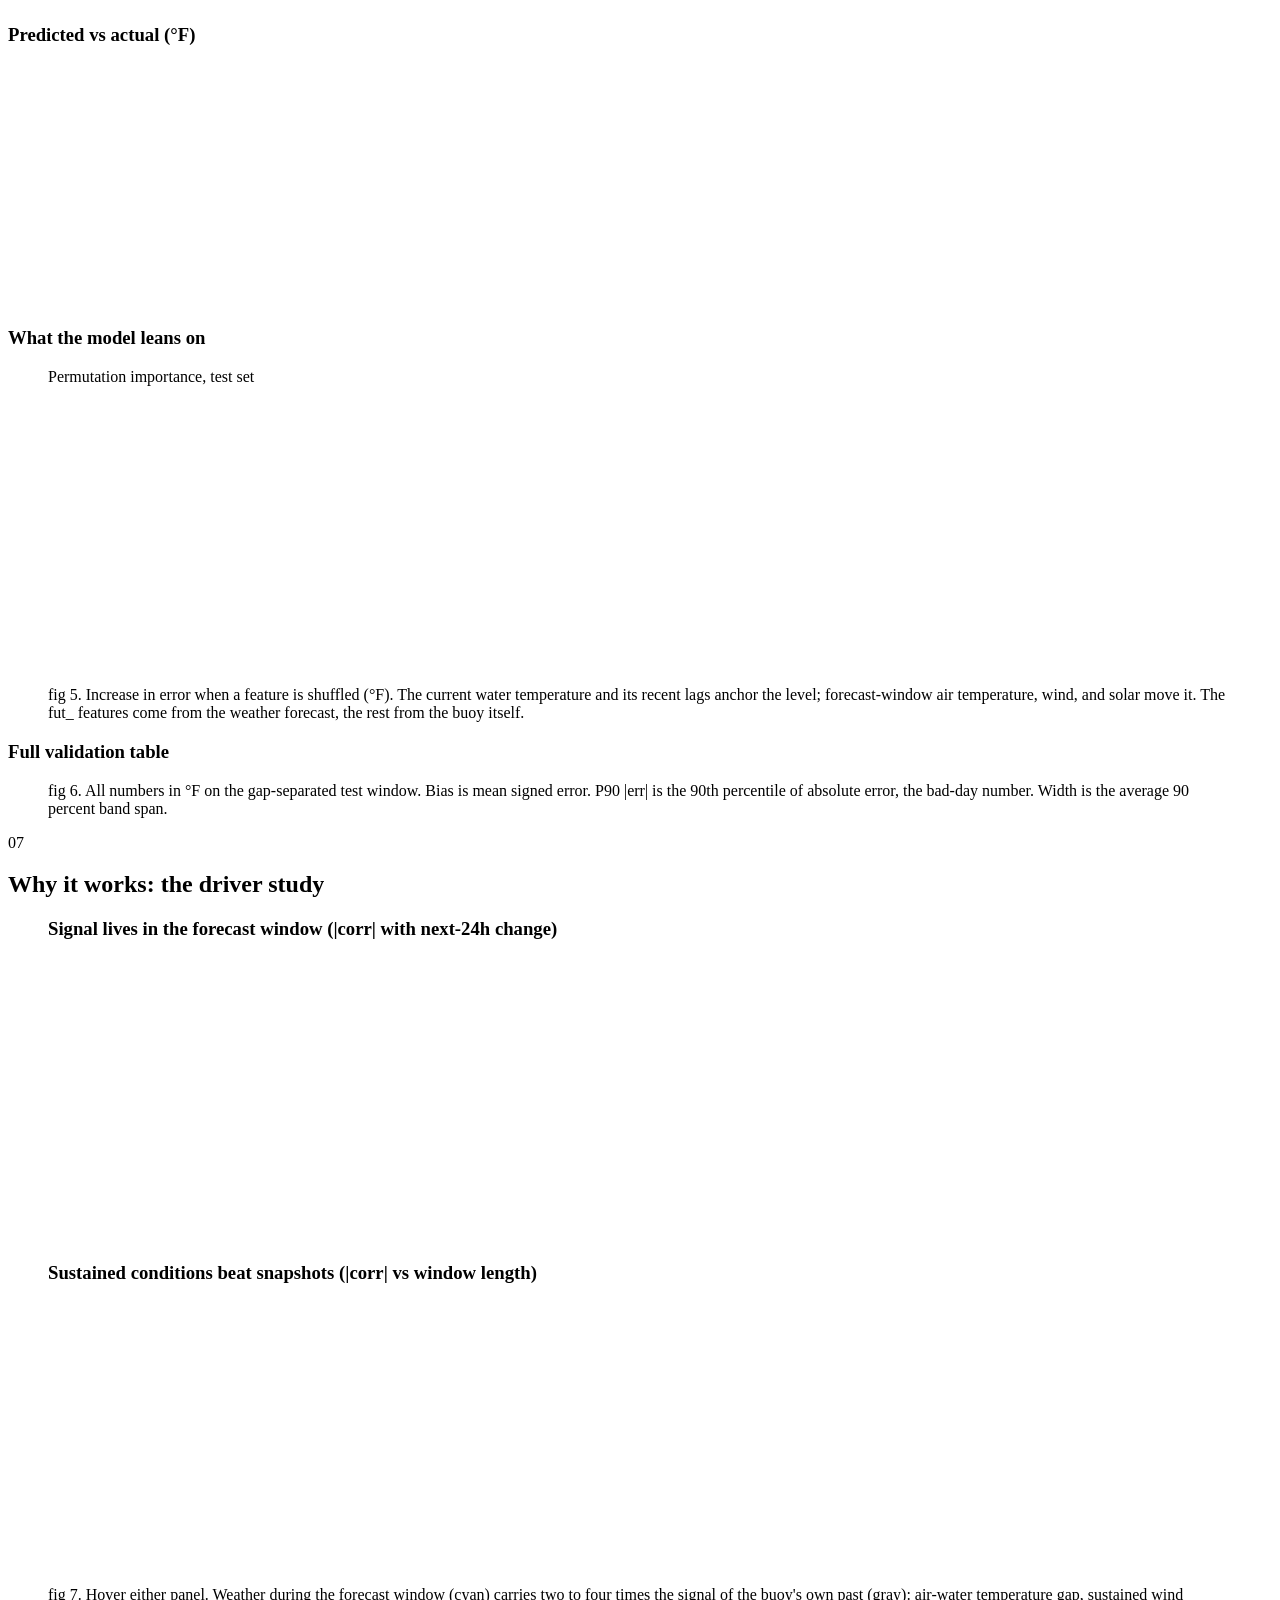
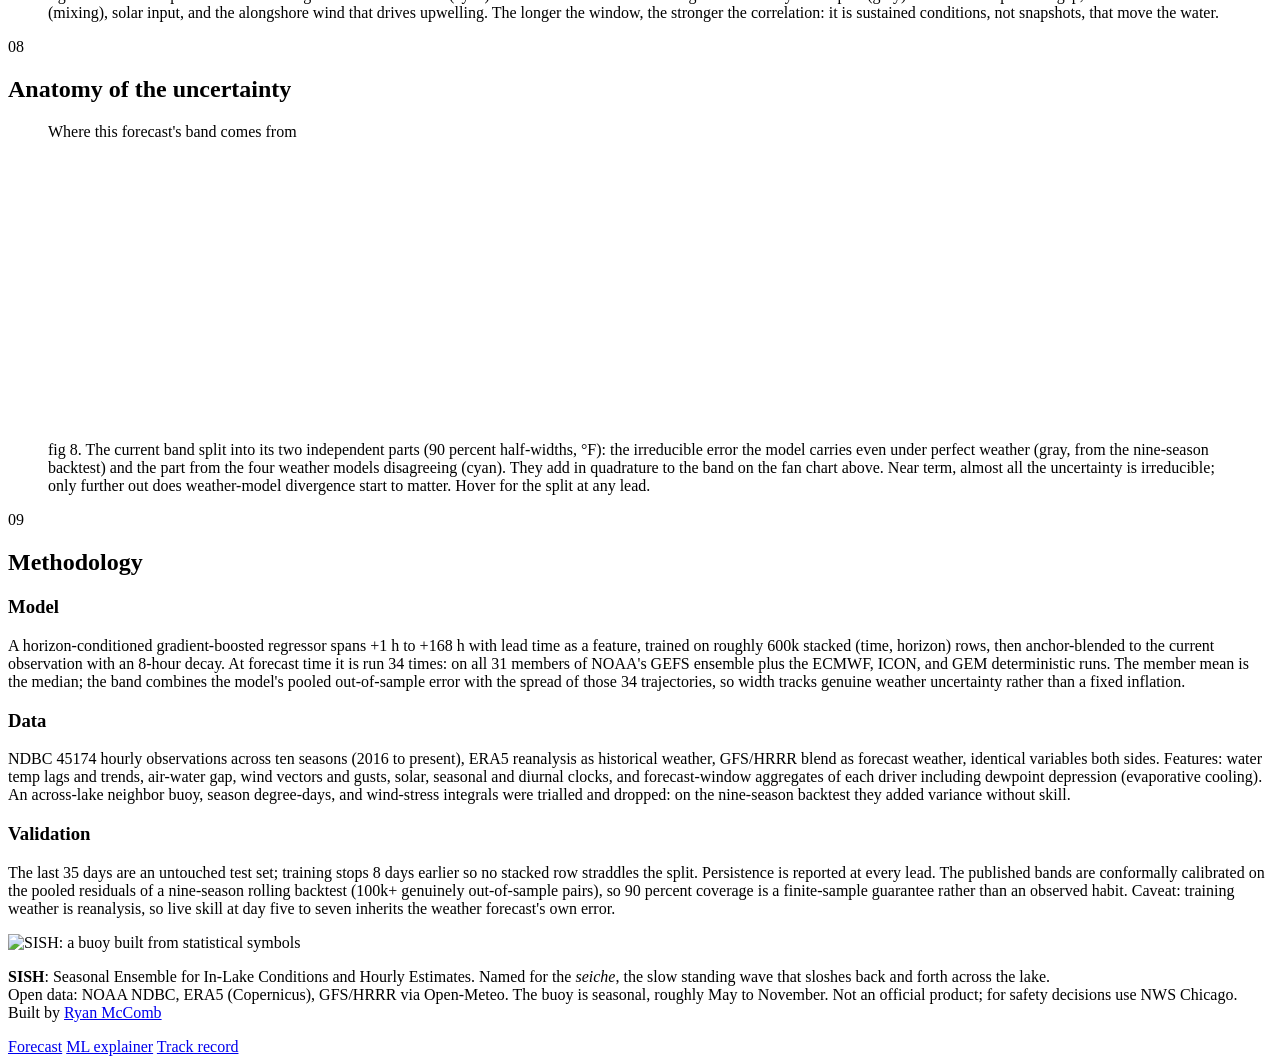
==== commit 41b80963: "Rebrand buoycast -> SISH (Seasonal Ensemble for In-Lake Conditions and Hourly Estimates) Named for t" ====
--- a/site/index.html
+++ b/site/index.html
@@ -3,21 +3,30 @@
 <head>
   <meta charset="UTF-8">
   <meta name="viewport" content="width=device-width, initial-scale=1.0">
-  <title>Buoycast | Probabilistic Water Temperature Forecasts, Evanston Lakefront</title>
+  <title>SISH | Probabilistic Water Temperature Forecasts, Evanston Lakefront</title>
   <meta name="description" content="Hourly probabilistic water temperature forecasts to 7 days for the Evanston-Wilmette lakefront: quantile gradient boosting on buoy + reanalysis + forecast weather, fully validated.">
+  <meta property="og:title" content="SISH | Probabilistic Water Temperature Forecasts">
+  <meta property="og:description" content="Hourly probabilistic water temperature forecasts to 7 days for the Evanston-Wilmette lakefront.">
+  <meta property="og:type" content="website">
+  <meta property="og:image" content="/assets/logo_mark.svg">
+  <meta name="twitter:card" content="summary">
+  <meta name="twitter:title" content="SISH | Probabilistic Water Temperature Forecasts">
+  <meta name="twitter:description" content="Hourly probabilistic water temperature forecasts to 7 days for the Evanston-Wilmette lakefront.">
   <link rel="preconnect" href="https://fonts.googleapis.com">
   <link rel="preconnect" href="https://fonts.gstatic.com" crossorigin>
   <link href="https://fonts.googleapis.com/css2?family=IBM+Plex+Mono:wght@400;500&family=Lora:ital,wght@0,400;0,500;0,600;0,700;1,400&display=swap" rel="stylesheet">
-  <link rel="stylesheet" href="/style.css?v=12">
+  <link rel="stylesheet" href="/style.css?v=15">
+  <link rel="icon" href="/assets/logo_mark.svg" type="image/svg+xml">
   <meta name="theme-color" content="#ffffff">
 </head>
 <body class="ms-page">
   <header class="nav" id="nav">
     <div class="nav__inner">
-      <a class="nav__brand" href="/">Buoycast</a>
+      <a class="nav__brand" href="/">SISH</a>
       <nav class="pill">
         <a href="/" aria-current="page">Forecast</a>
         <a href="/ml">ML explainer</a>
+        <a href="/track">Track record</a>
       </nav>
     </div>
   </header>
@@ -32,7 +41,7 @@
     <div class="wrap">
       <section class="hero reveal" id="sec-fan">
         <header class="dash-head">
-          <p class="ms-crumb"><a href="/">Buoycast</a> <span>/</span> Live forecast</p>
+          <p class="ms-crumb"><a href="/">SISH</a> <span>/</span> Live forecast</p>
           <p class="ms-meta"><span id="stamp">reading the buoy&hellip;</span> &middot; Wilmette buoy 45174</p>
         </header>
         <h1 class="dash-title">The next 168 hours.</h1>
@@ -252,10 +261,12 @@
 
   <footer class="foot">
     <div class="foot__inner">
-      <p>Open data: NOAA NDBC, ERA5 (Copernicus), GFS/HRRR via Open-Meteo. The buoy is seasonal, roughly May to November. Not an official product; for safety decisions use NWS Chicago.<br><span class="foot__credit">Built by <a href="https://mccomb.ca">Ryan McComb</a></span></p>
+      <img class="foot__logo" src="/assets/logo.svg" alt="SISH: a buoy built from statistical symbols">
+      <p><b>SISH</b>: Seasonal Ensemble for In-Lake Conditions and Hourly Estimates. Named for the <em>seiche</em>, the slow standing wave that sloshes back and forth across the lake.<br>Open data: NOAA NDBC, ERA5 (Copernicus), GFS/HRRR via Open-Meteo. The buoy is seasonal, roughly May to November. Not an official product; for safety decisions use NWS Chicago.<br><span class="foot__credit">Built by <a href="https://mccomb.ca">Ryan McComb</a></span></p>
       <nav class="foot__nav">
         <a href="/">Forecast</a>
         <a href="/ml">ML explainer</a>
+        <a href="/track">Track record</a>
       </nav>
     </div>
   </footer>
@@ -290,7 +301,7 @@
     ];
   </script>
   <script src="/nav.js?v=1"></script>
-  <script src="/ruler.js?v=2"></script>
+  <script src="/ruler.js?v=3"></script>
   <script src="/app.js?v=8"></script>
 </body>
 </html>
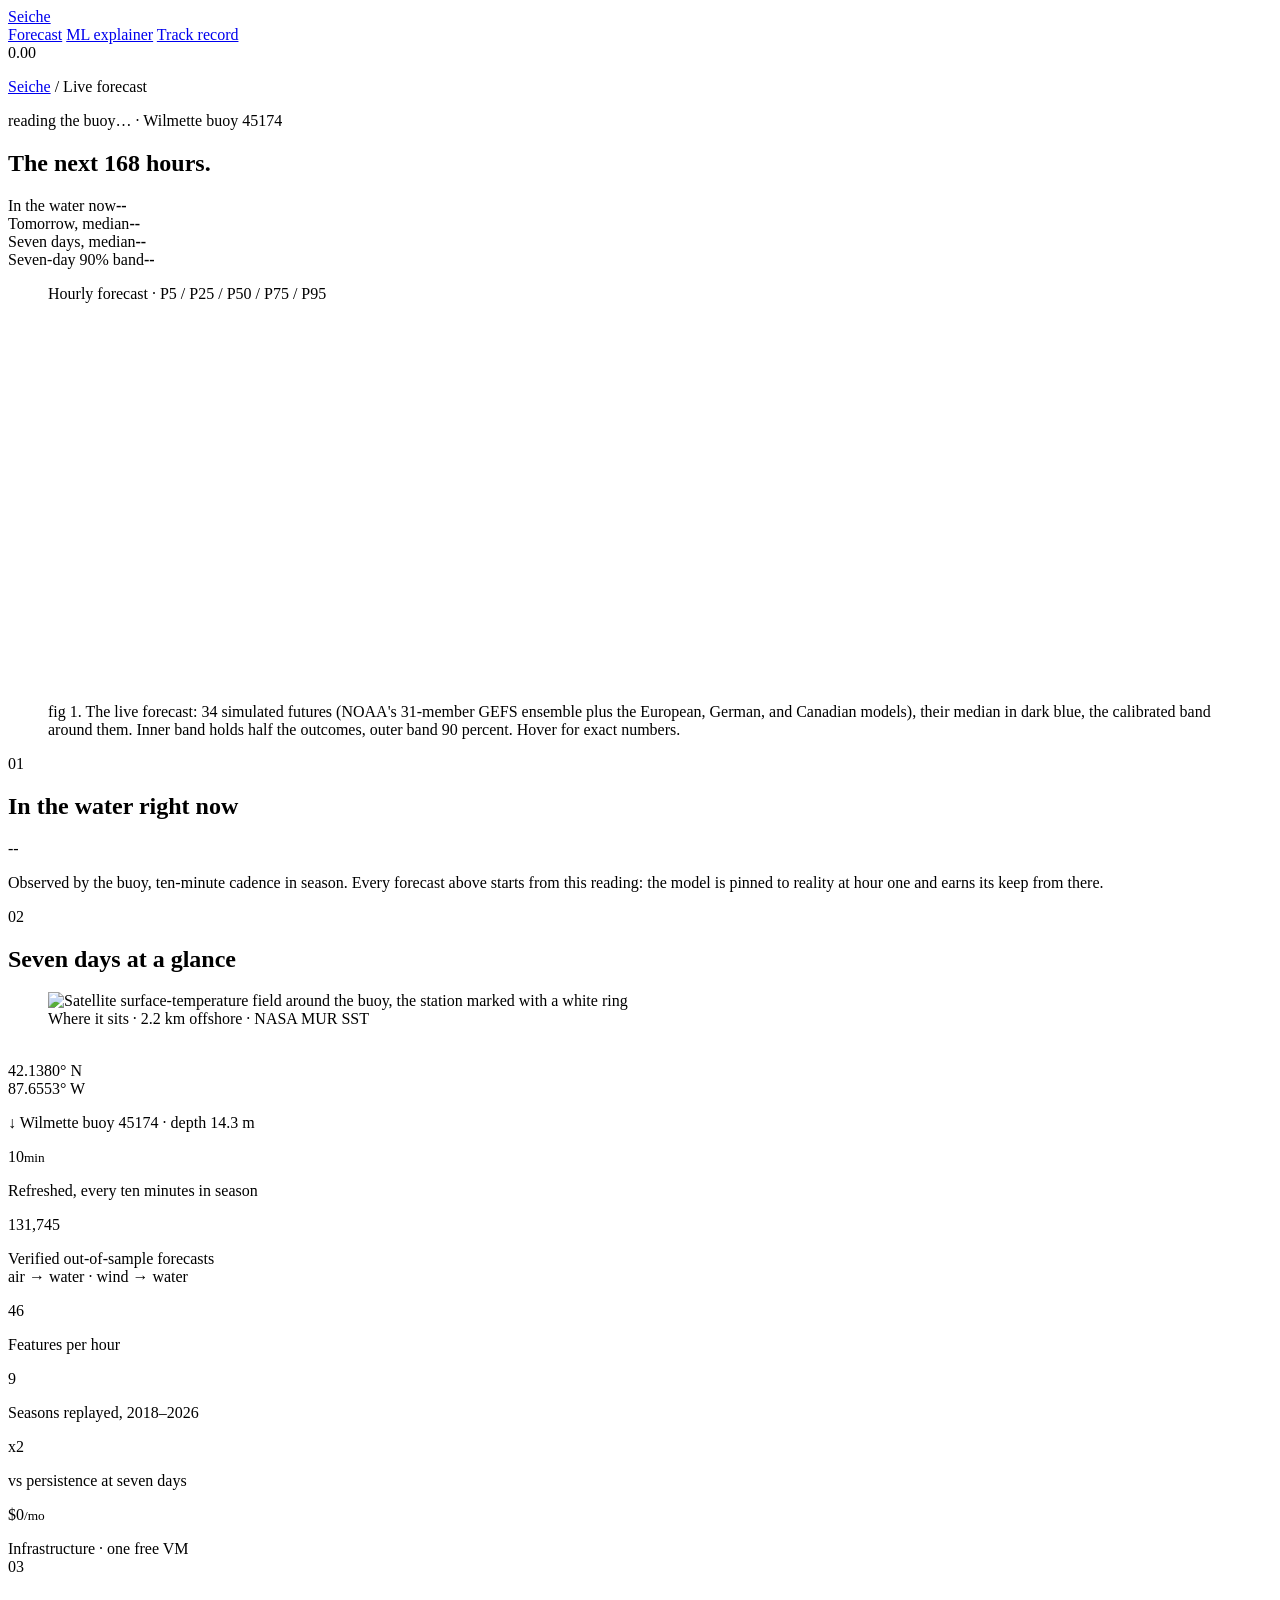
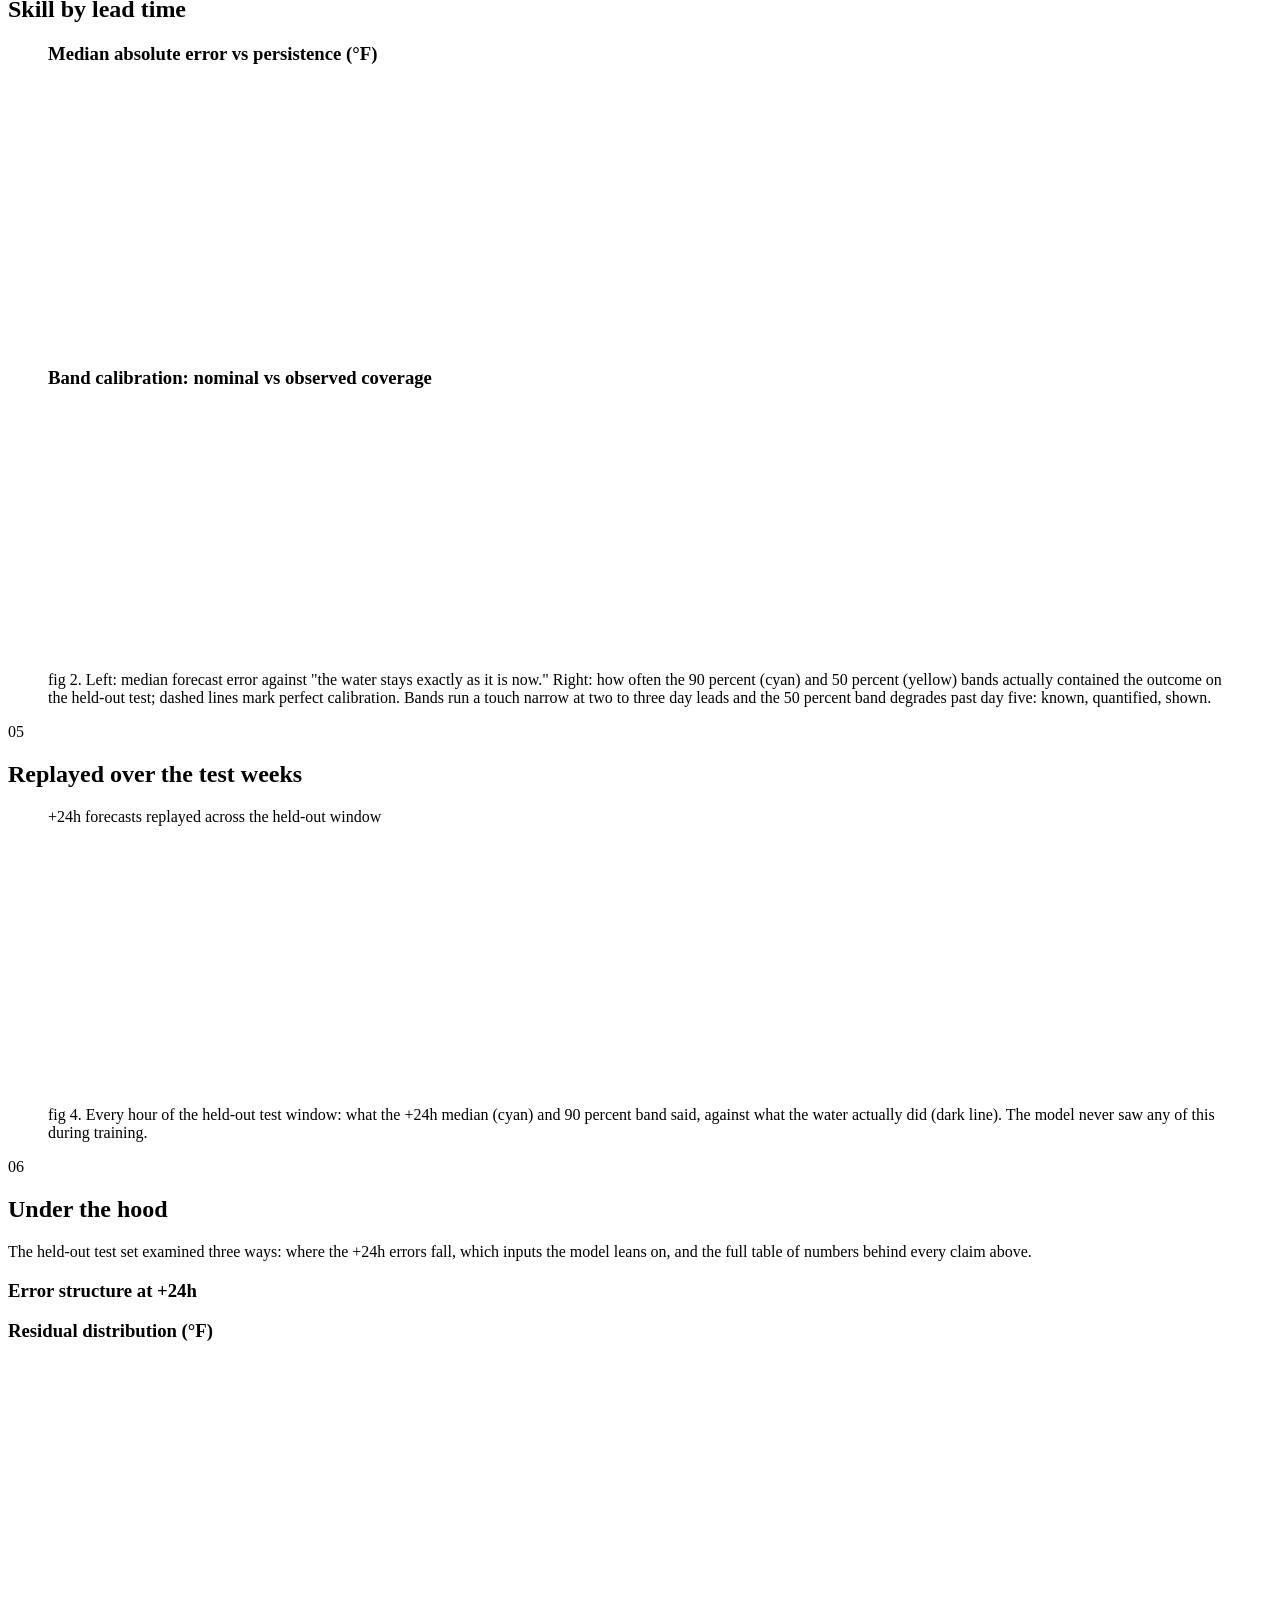
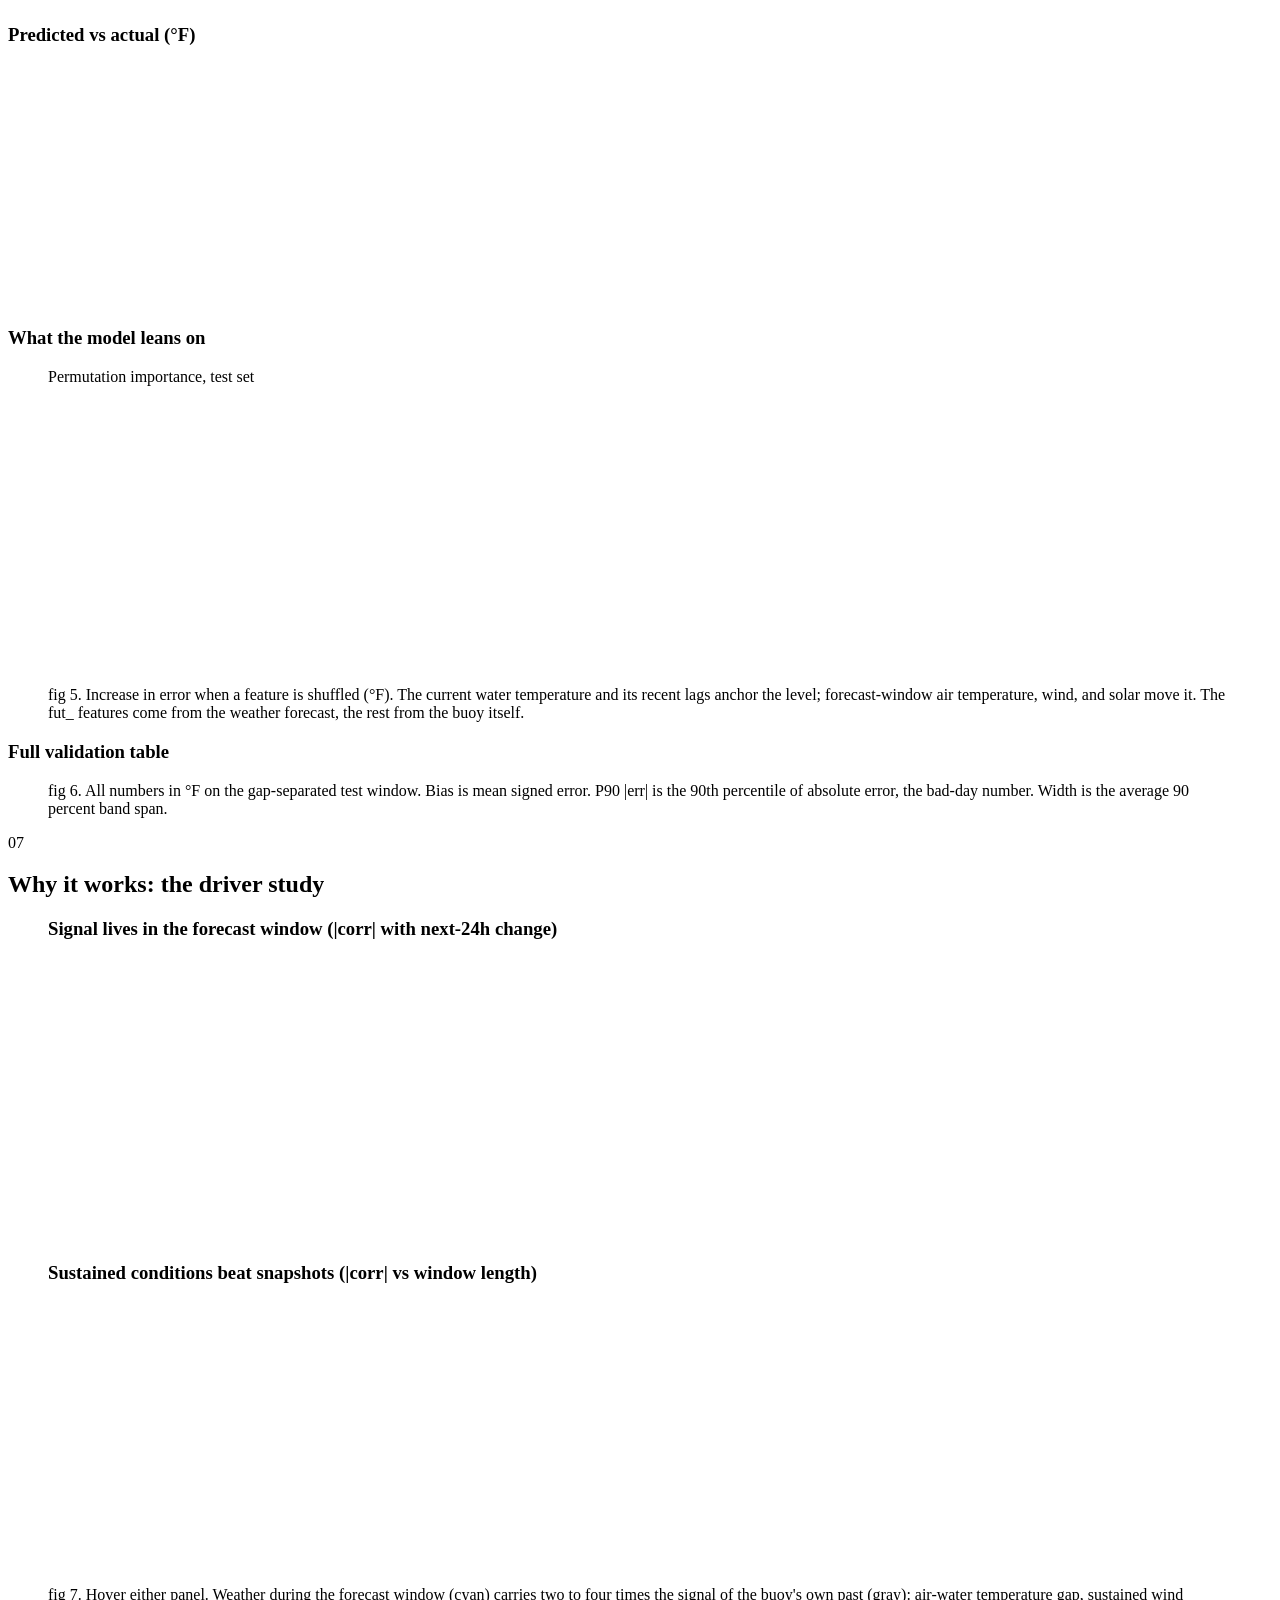
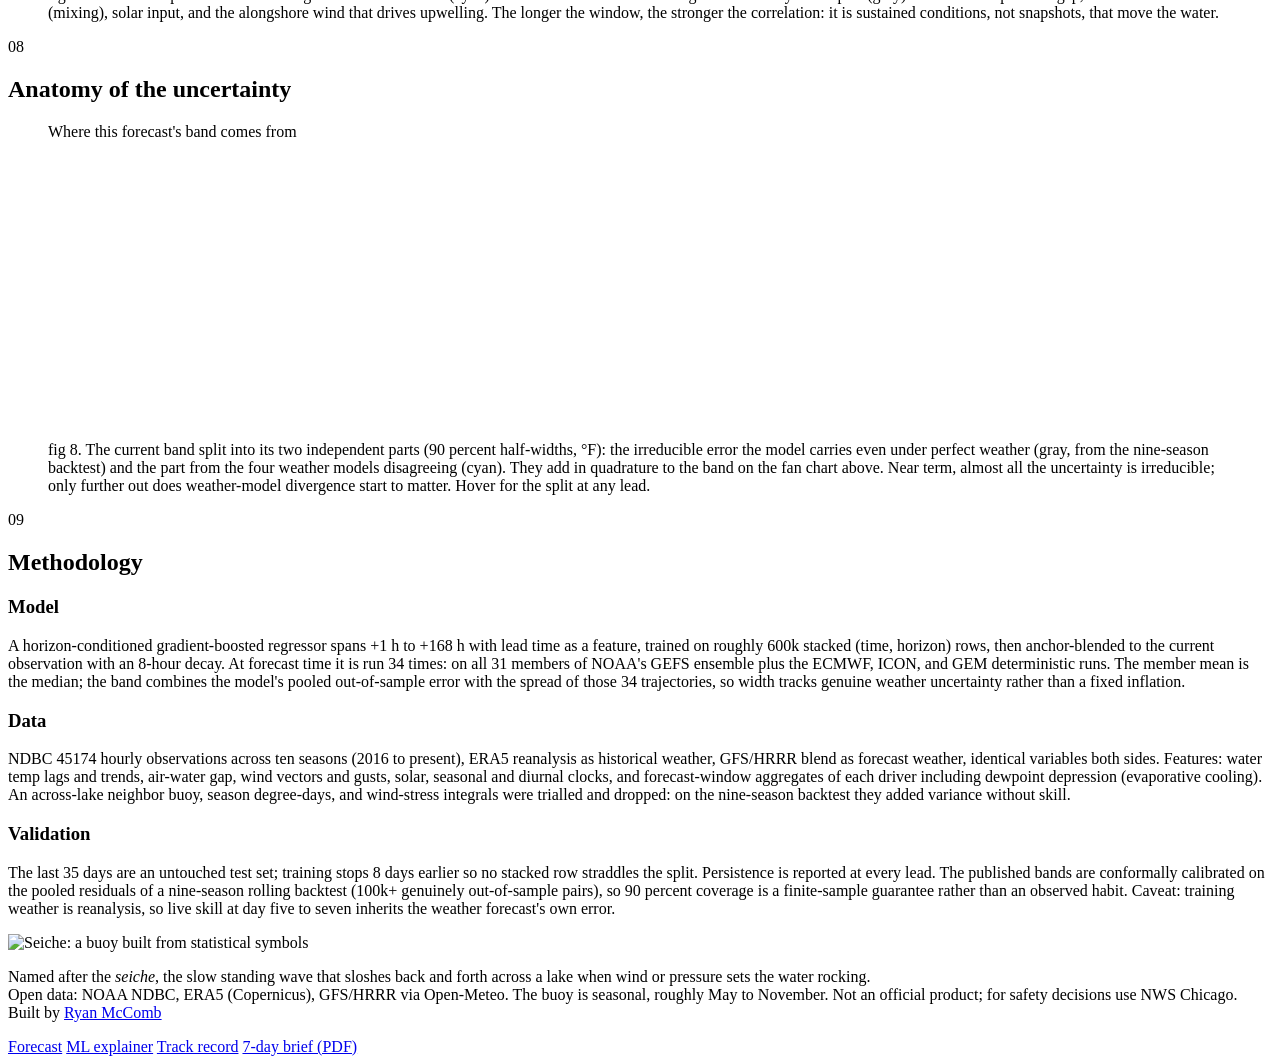
==== commit fcfb1bb9: "Seiche brief: auto-generated 6-hourly PDF outlook New brief.py renders a 3-page PDF from the live fo" ====
--- a/site/index.html
+++ b/site/index.html
@@ -3,14 +3,14 @@
 <head>
   <meta charset="UTF-8">
   <meta name="viewport" content="width=device-width, initial-scale=1.0">
-  <title>SISH | Probabilistic Water Temperature Forecasts, Evanston Lakefront</title>
+  <title>Seiche | Probabilistic Water Temperature Forecasts, Evanston Lakefront</title>
   <meta name="description" content="Hourly probabilistic water temperature forecasts to 7 days for the Evanston-Wilmette lakefront: quantile gradient boosting on buoy + reanalysis + forecast weather, fully validated.">
-  <meta property="og:title" content="SISH | Probabilistic Water Temperature Forecasts">
+  <meta property="og:title" content="Seiche | Probabilistic Water Temperature Forecasts">
   <meta property="og:description" content="Hourly probabilistic water temperature forecasts to 7 days for the Evanston-Wilmette lakefront.">
   <meta property="og:type" content="website">
   <meta property="og:image" content="/assets/logo_mark.svg">
   <meta name="twitter:card" content="summary">
-  <meta name="twitter:title" content="SISH | Probabilistic Water Temperature Forecasts">
+  <meta name="twitter:title" content="Seiche | Probabilistic Water Temperature Forecasts">
   <meta name="twitter:description" content="Hourly probabilistic water temperature forecasts to 7 days for the Evanston-Wilmette lakefront.">
   <link rel="preconnect" href="https://fonts.googleapis.com">
   <link rel="preconnect" href="https://fonts.gstatic.com" crossorigin>
@@ -22,7 +22,7 @@
 <body class="ms-page">
   <header class="nav" id="nav">
     <div class="nav__inner">
-      <a class="nav__brand" href="/">SISH</a>
+      <a class="nav__brand" href="/">Seiche</a>
       <nav class="pill">
         <a href="/" aria-current="page">Forecast</a>
         <a href="/ml">ML explainer</a>
@@ -41,7 +41,7 @@
     <div class="wrap">
       <section class="hero reveal" id="sec-fan">
         <header class="dash-head">
-          <p class="ms-crumb"><a href="/">SISH</a> <span>/</span> Live forecast</p>
+          <p class="ms-crumb"><a href="/">Seiche</a> <span>/</span> Live forecast</p>
           <p class="ms-meta"><span id="stamp">reading the buoy&hellip;</span> &middot; Wilmette buoy 45174</p>
         </header>
         <h1 class="dash-title">The next 168 hours.</h1>
@@ -261,12 +261,13 @@
 
   <footer class="foot">
     <div class="foot__inner">
-      <img class="foot__logo" src="/assets/logo.svg" alt="SISH: a buoy built from statistical symbols">
-      <p><b>SISH</b>: Seasonal Ensemble for In-Lake Conditions and Hourly Estimates. Named for the <em>seiche</em>, the slow standing wave that sloshes back and forth across the lake.<br>Open data: NOAA NDBC, ERA5 (Copernicus), GFS/HRRR via Open-Meteo. The buoy is seasonal, roughly May to November. Not an official product; for safety decisions use NWS Chicago.<br><span class="foot__credit">Built by <a href="https://mccomb.ca">Ryan McComb</a></span></p>
+      <img class="foot__logo" src="/assets/logo.svg" alt="Seiche: a buoy built from statistical symbols">
+      <p>Named after the <em>seiche</em>, the slow standing wave that sloshes back and forth across a lake when wind or pressure sets the water rocking.<br>Open data: NOAA NDBC, ERA5 (Copernicus), GFS/HRRR via Open-Meteo. The buoy is seasonal, roughly May to November. Not an official product; for safety decisions use NWS Chicago.<br><span class="foot__credit">Built by <a href="https://mccomb.ca">Ryan McComb</a></span></p>
       <nav class="foot__nav">
         <a href="/">Forecast</a>
         <a href="/ml">ML explainer</a>
         <a href="/track">Track record</a>
+        <a href="/briefs/latest.pdf">7-day brief (PDF)</a>
       </nav>
     </div>
   </footer>
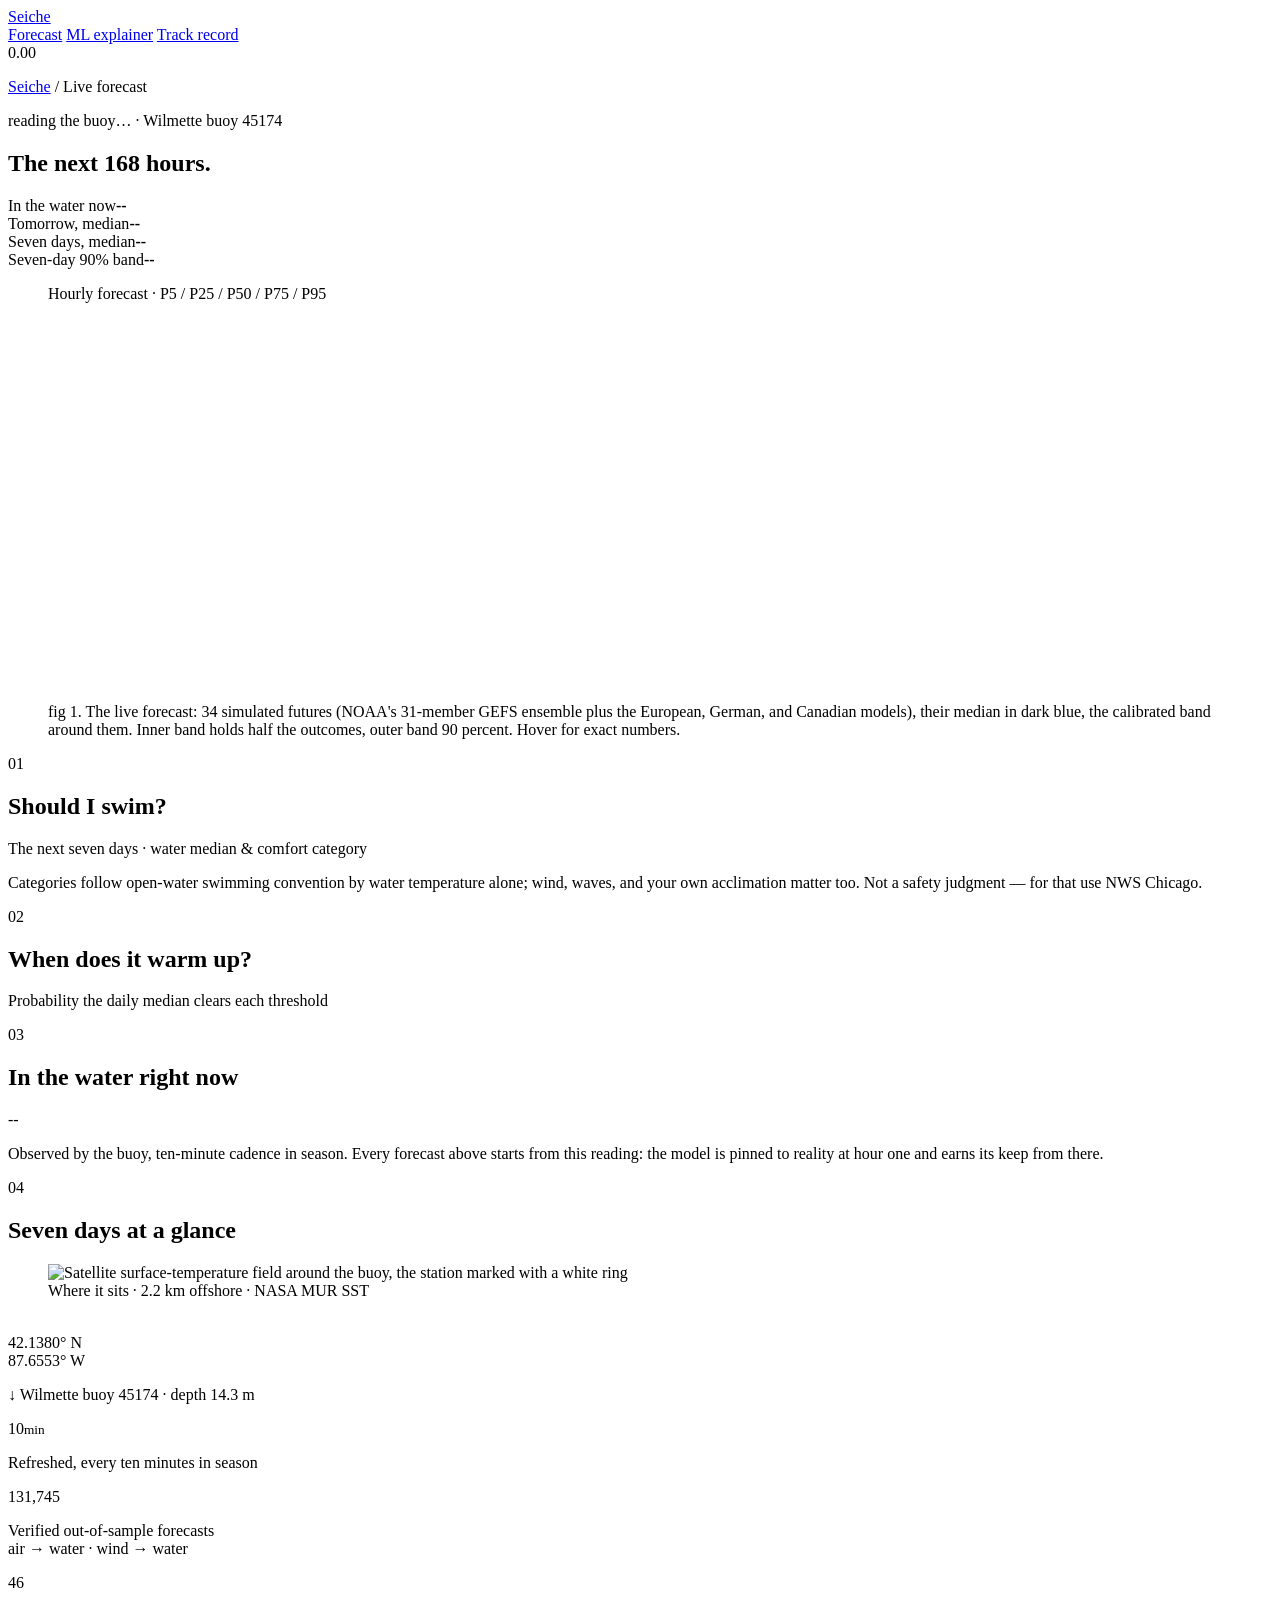
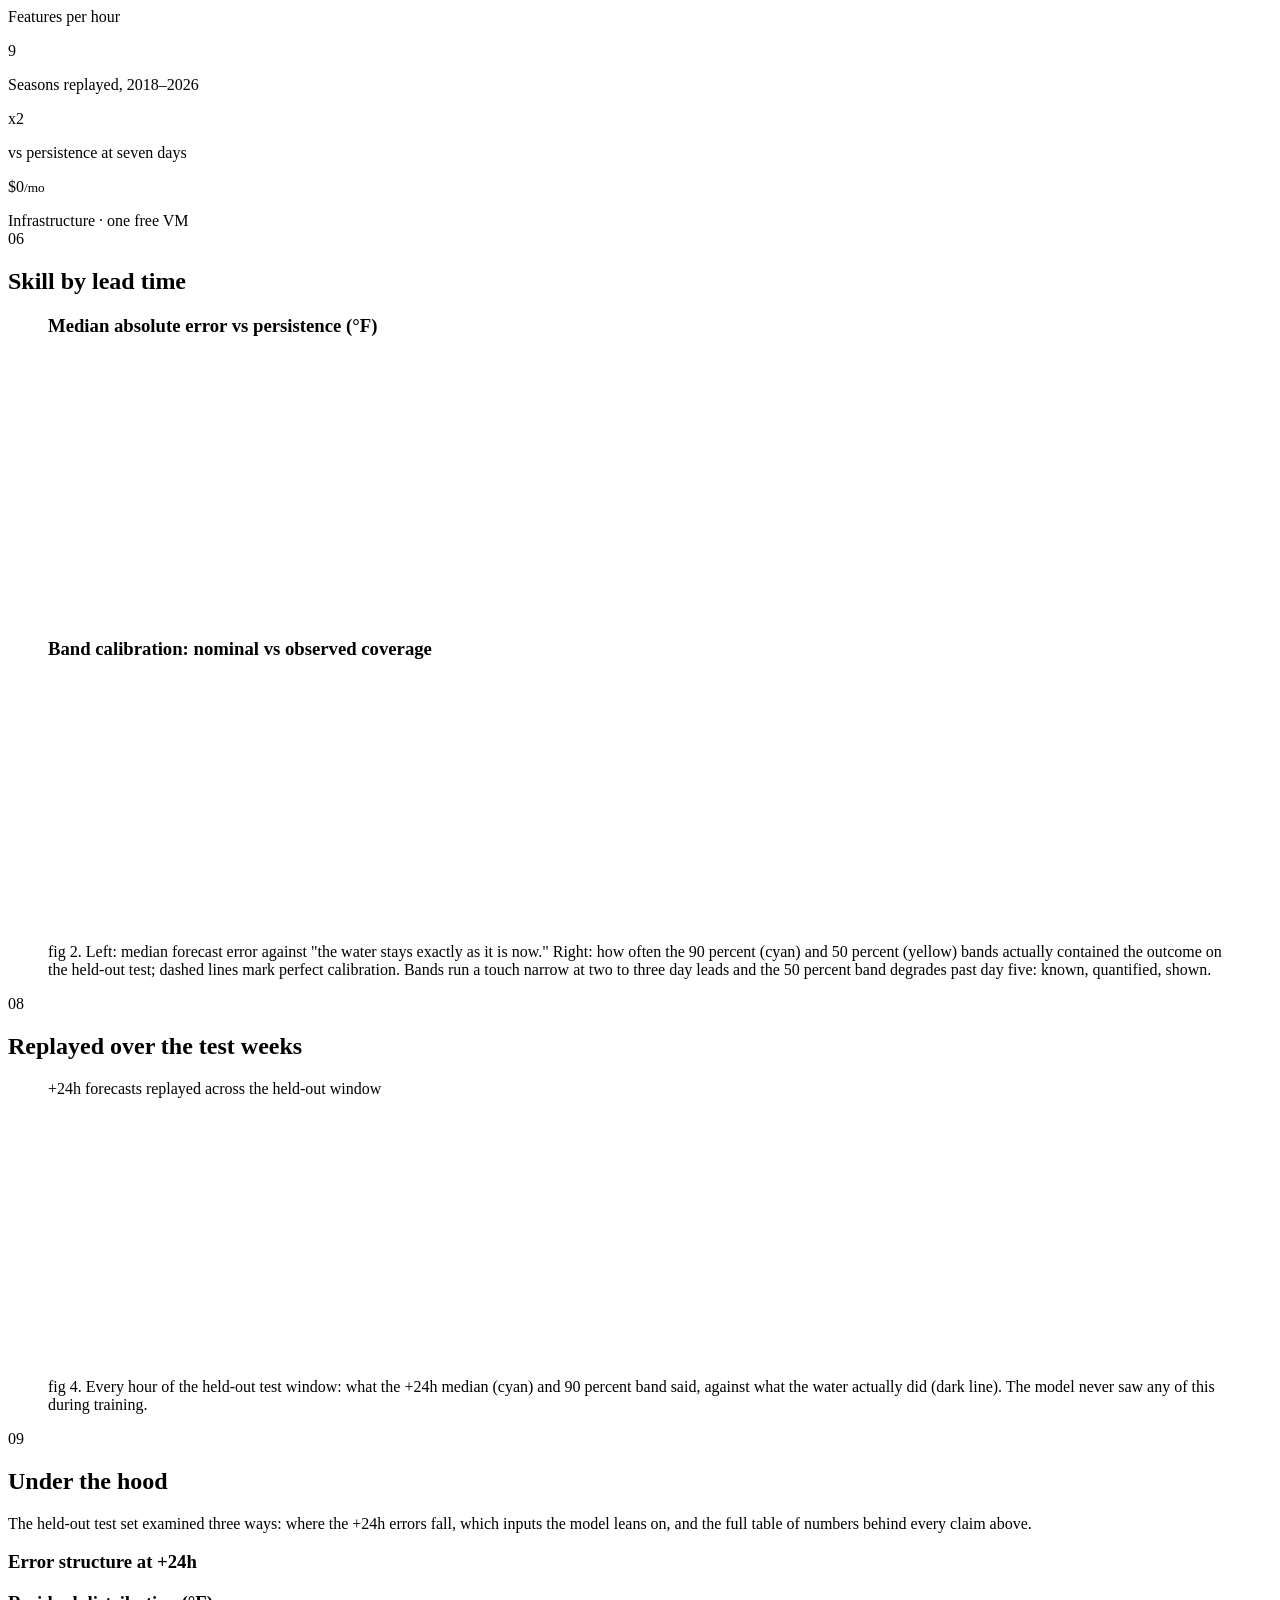
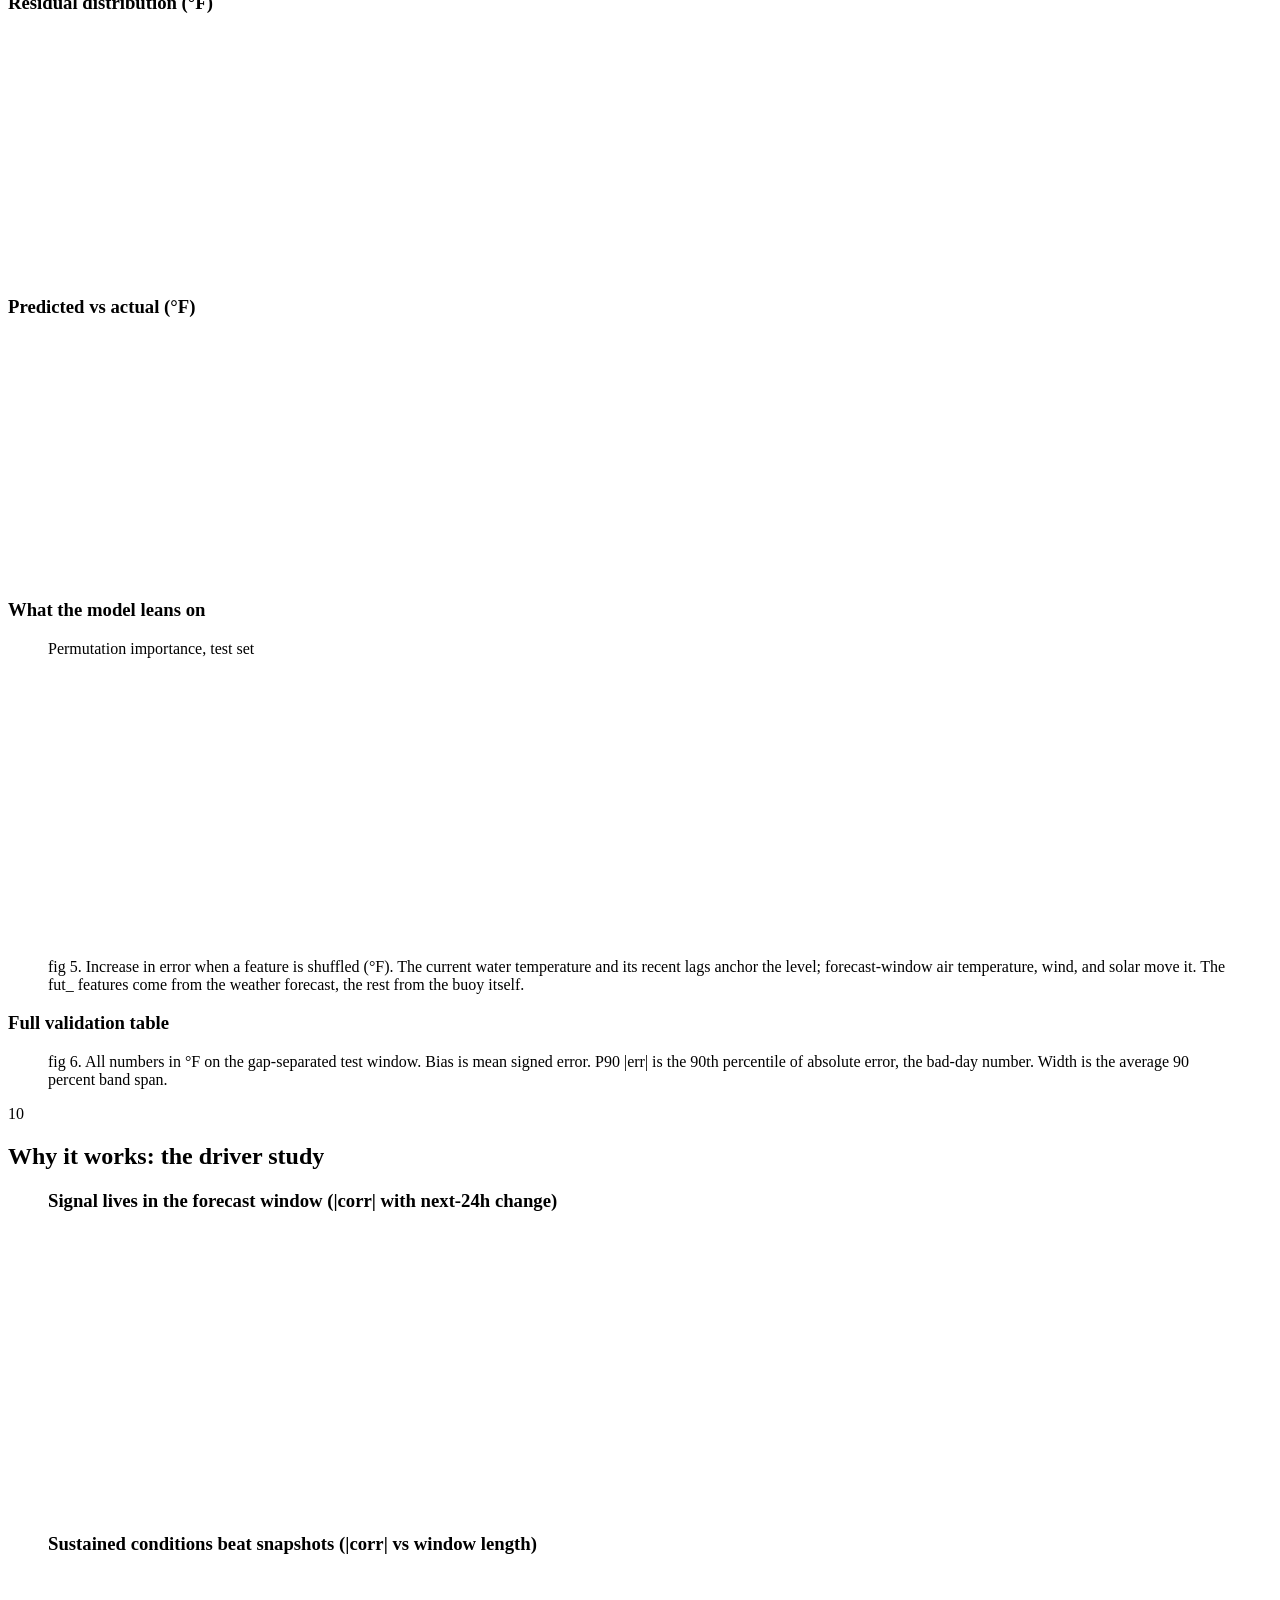
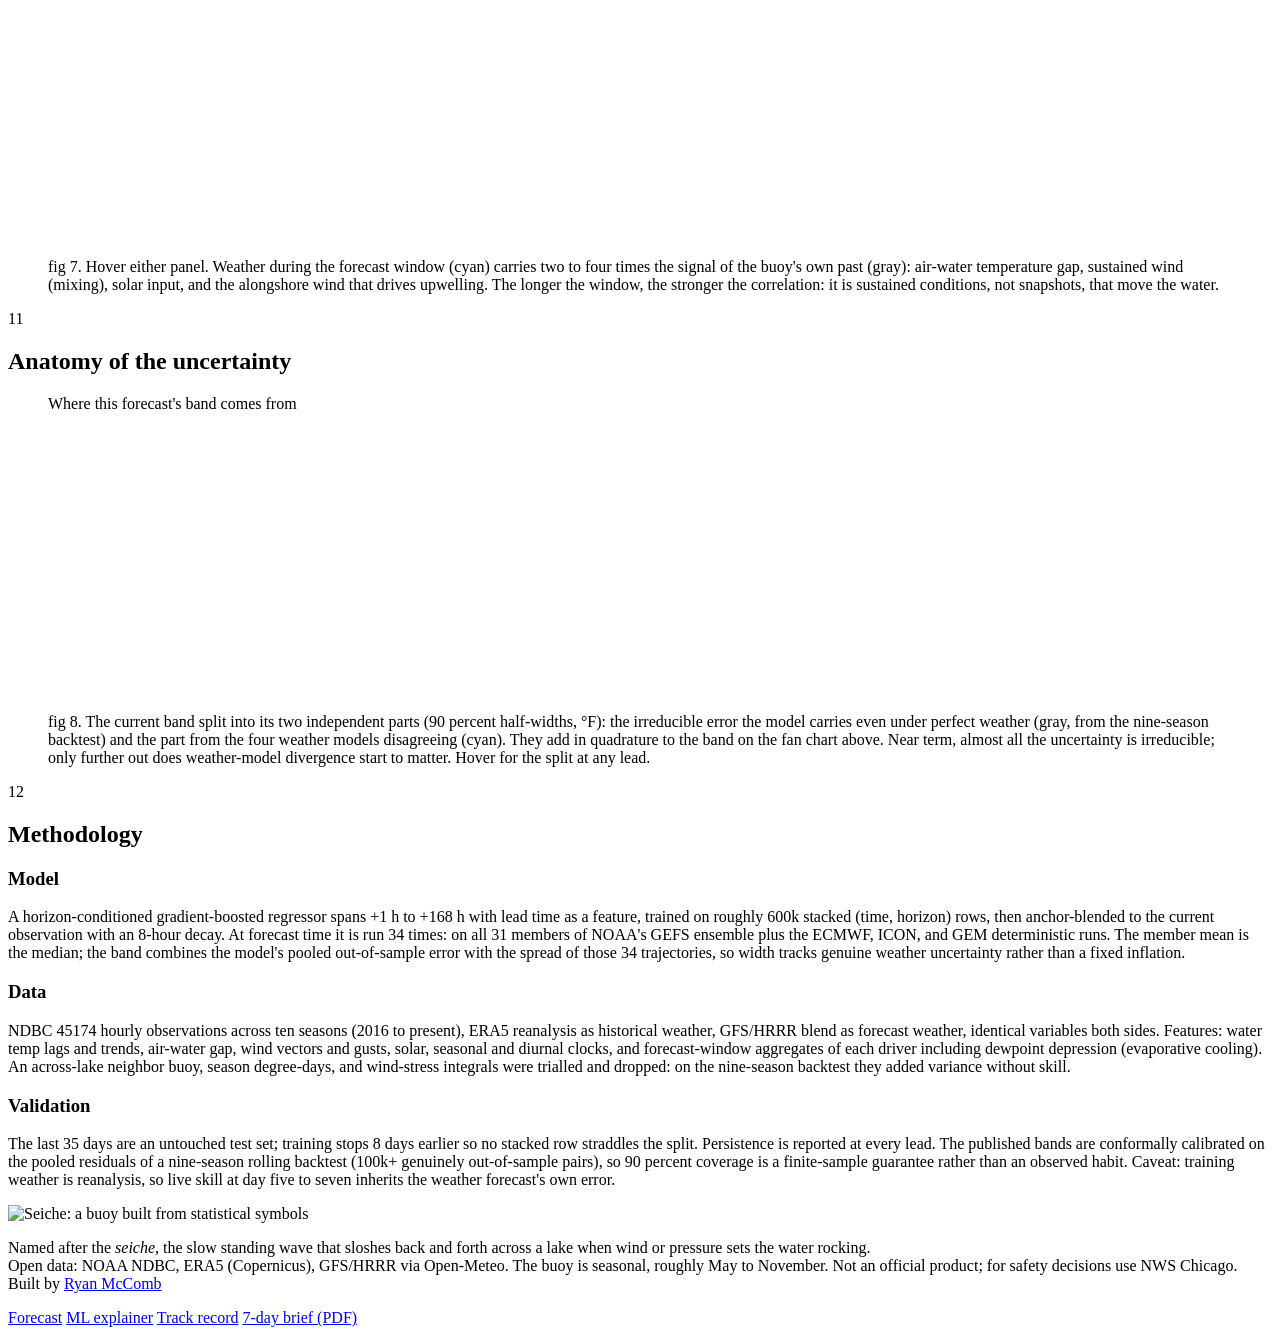
==== commit b911cee6: "Dashboard panels for the four decision features Adds, in the Making-Software style, reusing app.js's" ====
--- a/site/index.html
+++ b/site/index.html
@@ -15,7 +15,7 @@
   <link rel="preconnect" href="https://fonts.googleapis.com">
   <link rel="preconnect" href="https://fonts.gstatic.com" crossorigin>
   <link href="https://fonts.googleapis.com/css2?family=IBM+Plex+Mono:wght@400;500&family=Lora:ital,wght@0,400;0,500;0,600;0,700;1,400&display=swap" rel="stylesheet">
-  <link rel="stylesheet" href="/style.css?v=15">
+  <link rel="stylesheet" href="/style.css?v=16">
   <link rel="icon" href="/assets/logo_mark.svg" type="image/svg+xml">
   <meta name="theme-color" content="#ffffff">
 </head>
@@ -39,6 +39,10 @@
 
   <main>
     <div class="wrap">
+      <div class="alerts" id="alerts" hidden></div>
+    </div>
+
+    <div class="wrap">
       <section class="hero reveal" id="sec-fan">
         <header class="dash-head">
           <p class="ms-crumb"><a href="/">Seiche</a> <span>/</span> Live forecast</p>
@@ -62,9 +66,34 @@
     </div>
 
     <div class="wrap">
-      <section class="section section--first reveal" id="sec-now">
+      <section class="section section--first reveal" id="sec-swim">
         <div class="section__head">
           <span class="section__num">01</span>
+          <h2 class="section__title">Should I swim?</h2>
+        </div>
+        <div class="swim-now" id="swim-now"></div>
+        <div class="figure">
+          <p class="subhead">The next seven days &middot; water median &amp; comfort category</p>
+          <div class="swim-strip" id="swim-strip"></div>
+        </div>
+        <p class="caption">Categories follow open-water swimming convention by water temperature alone; wind, waves, and your own acclimation matter too. Not a safety judgment &mdash; for that use NWS Chicago.</p>
+      </section>
+
+      <section class="section reveal" id="sec-thresh">
+        <div class="section__head">
+          <span class="section__num">02</span>
+          <h2 class="section__title">When does it warm up?</h2>
+        </div>
+        <div class="figure">
+          <p class="subhead">Probability the daily median clears each threshold</p>
+          <div class="thresh-grid" id="thresh-grid"></div>
+        </div>
+        <div class="thresh-notes" id="thresh-notes"></div>
+      </section>
+
+      <section class="section reveal" id="sec-now">
+        <div class="section__head">
+          <span class="section__num">03</span>
           <h2 class="section__title">In the water right now</h2>
         </div>
         <p class="now__big" id="now-wtmp">--</p>
@@ -74,12 +103,26 @@
 
       <section class="section reveal" id="sec-week">
         <div class="section__head">
-          <span class="section__num">02</span>
+          <span class="section__num">04</span>
           <h2 class="section__title">Seven days at a glance</h2>
         </div>
         <div class="figure">
           <div class="digest" id="digest"></div>
         </div>
+      </section>
+
+      <section class="section reveal" id="sec-beach" hidden>
+        <div class="section__head">
+          <span class="section__num">05</span>
+          <h2 class="section__title">At the beach, not the buoy</h2>
+        </div>
+        <figure class="ml-fig">
+          <div class="ml-fig__frame">
+            <p class="subhead">Nearshore proxy vs offshore buoy &middot; daily median &deg;F</p>
+            <canvas id="beach" height="260"></canvas>
+          </div>
+          <figcaption class="ml-fig__cap"><span class="ms-cap"><span class="ms-cap__n">fig.</span> The buoy sits 2.2 km offshore in 14 m of water; the shallows where people actually swim run warmer on a sunny, calm day. The nearshore line is a Chicago-shelf proxy from Ohio Street Beach roughly 25 km south, not a Wilmette measurement, with its own 90 percent band. Treat it as the warm-side bound, the offshore buoy as the cold-side bound.</span></figcaption>
+        </figure>
       </section>
     </div>
 
@@ -128,7 +171,7 @@
 
       <section class="section reveal" id="sec-skill">
         <div class="section__head">
-          <span class="section__num">03</span>
+          <span class="section__num">06</span>
           <h2 class="section__title">Skill by lead time</h2>
         </div>
         <figure class="ml-fig">
@@ -144,7 +187,7 @@
 
       <section class="section reveal" id="backtest-card" hidden>
         <div class="section__head">
-          <span class="section__num">04</span>
+          <span class="section__num">07</span>
           <h2 class="section__title">Multi-season rolling backtest</h2>
         </div>
         <figure class="ml-fig">
@@ -155,7 +198,7 @@
 
       <section class="section reveal" id="sec-replay">
         <div class="section__head">
-          <span class="section__num">05</span>
+          <span class="section__num">08</span>
           <h2 class="section__title">Replayed over the test weeks</h2>
         </div>
         <figure class="ml-fig">
@@ -169,7 +212,7 @@
 
       <section class="section reveal" id="sec-hood">
         <div class="section__head">
-          <span class="section__num">06</span>
+          <span class="section__num">09</span>
           <h2 class="section__title">Under the hood</h2>
           <p class="caption caption--tight">The held-out test set examined three ways: where the +24h errors fall, which inputs the model leans on, and the full table of numbers behind every claim above.</p>
         </div>
@@ -208,7 +251,7 @@
 
       <section class="section reveal" id="sec-drivers">
         <div class="section__head">
-          <span class="section__num">07</span>
+          <span class="section__num">10</span>
           <h2 class="section__title">Why it works: the driver study</h2>
         </div>
         <figure class="ml-fig">
@@ -224,7 +267,7 @@
 
       <section class="section reveal" id="sec-band">
         <div class="section__head">
-          <span class="section__num">08</span>
+          <span class="section__num">11</span>
           <h2 class="section__title">Anatomy of the uncertainty</h2>
         </div>
         <figure class="ml-fig">
@@ -238,7 +281,7 @@
 
       <section class="section reveal" id="sec-method">
         <div class="section__head">
-          <span class="section__num">09</span>
+          <span class="section__num">12</span>
           <h2 class="section__title">Methodology</h2>
         </div>
         <div class="method">
@@ -295,7 +338,8 @@
   </script>
   <script>
     window.MS_SECTIONS = [
-      ['sec-fan', 'FAN'], ['sec-now', 'NOW'], ['sec-week', 'WEEK'],
+      ['sec-fan', 'FAN'], ['sec-swim', 'SWIM'], ['sec-thresh', 'WARMUP'],
+      ['sec-now', 'NOW'], ['sec-week', 'WEEK'], ['sec-beach', 'BEACH'],
       ['sec-station', 'STATION'], ['sec-skill', 'SKILL'], ['backtest-card', 'BACKTEST'],
       ['sec-replay', 'REPLAY'], ['sec-hood', 'HOOD'], ['sec-drivers', 'DRIVERS'],
       ['sec-band', 'BAND'], ['sec-method', 'METHOD']
@@ -303,6 +347,6 @@
   </script>
   <script src="/nav.js?v=1"></script>
   <script src="/ruler.js?v=3"></script>
-  <script src="/app.js?v=8"></script>
+  <script src="/app.js?v=9"></script>
 </body>
 </html>
